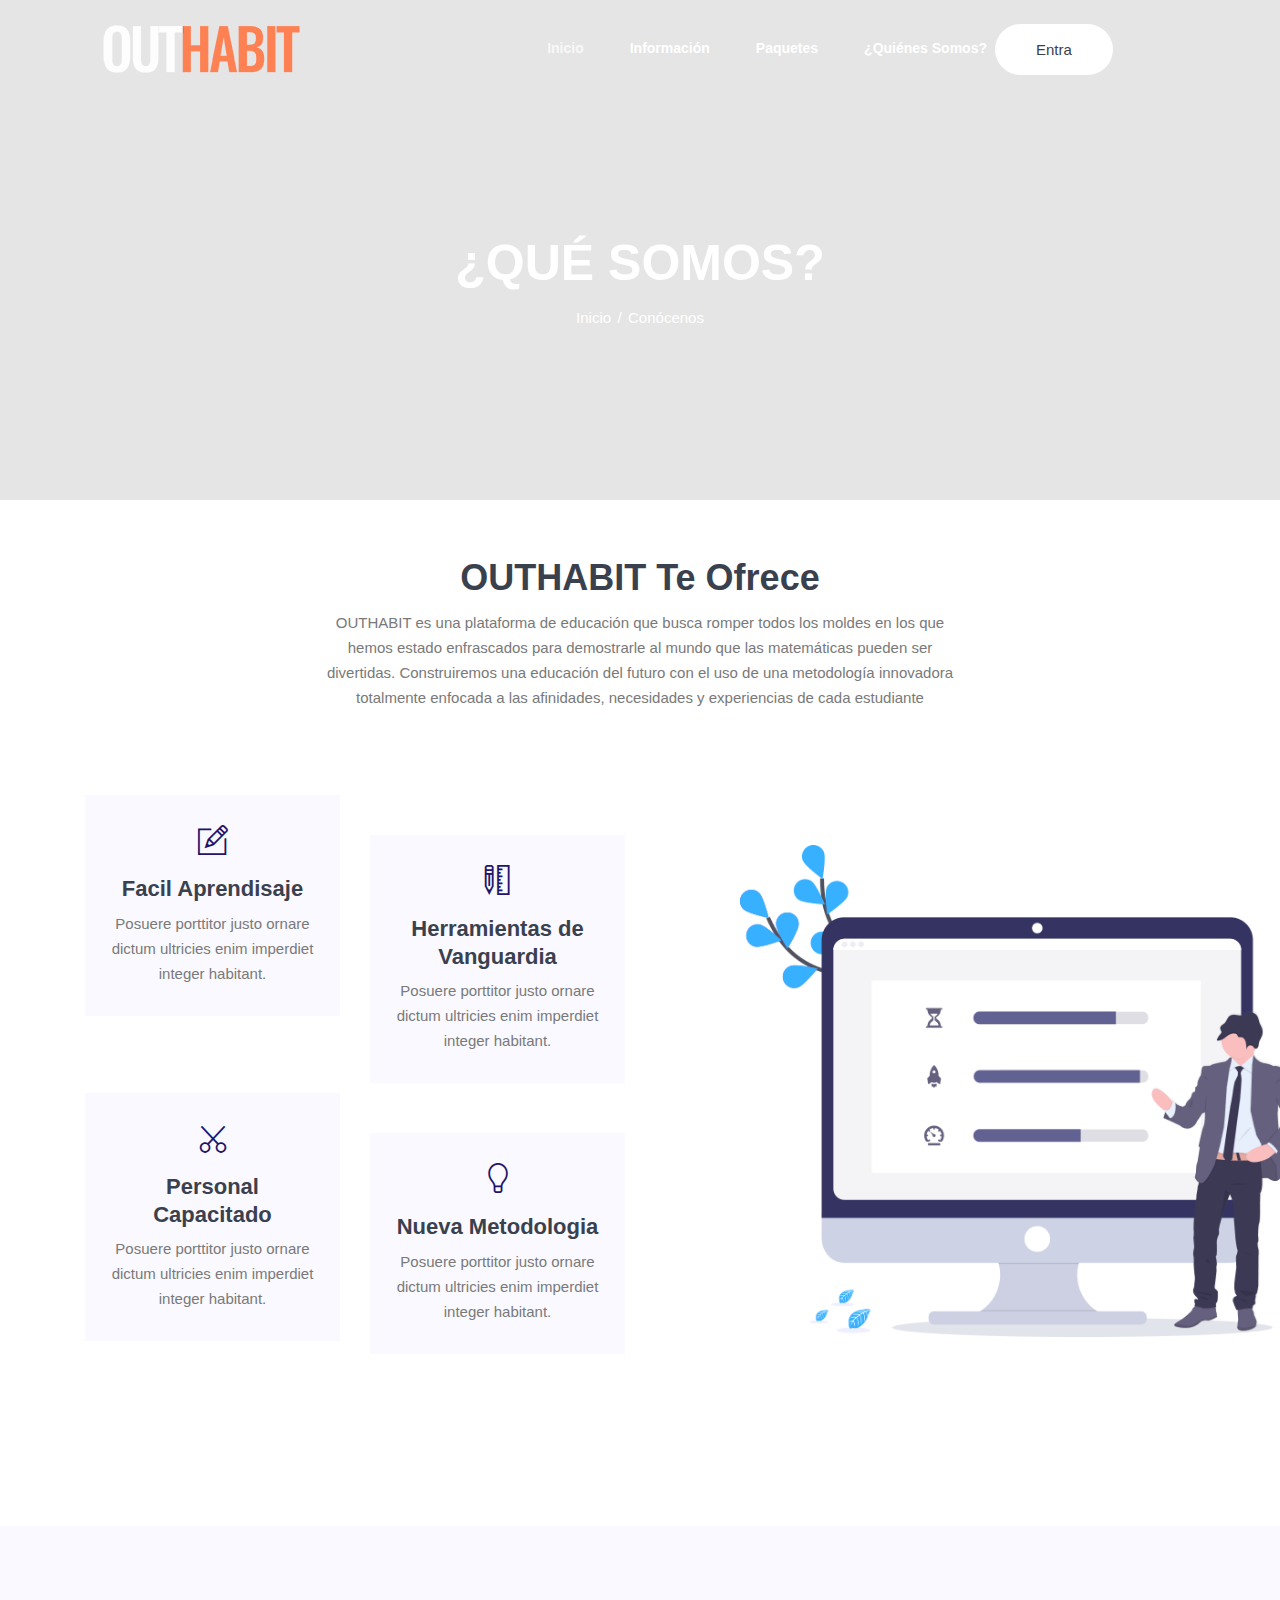
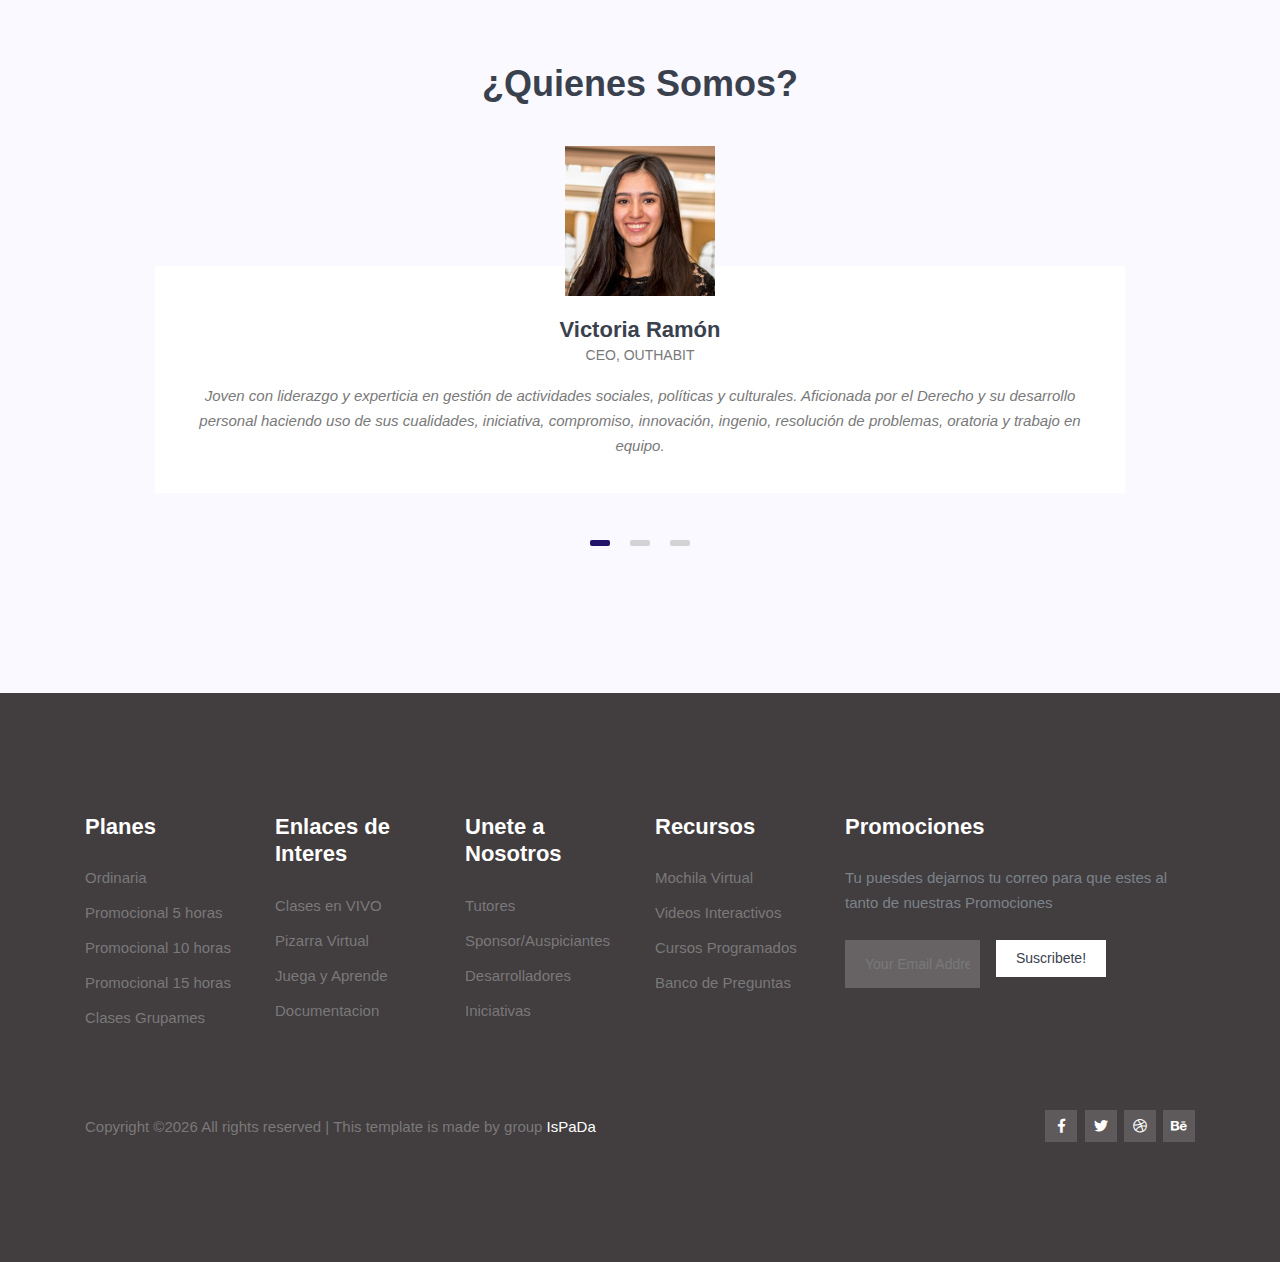
==== about.html @ 5edf37d5 "agregando f" ====
<!DOCTYPE html>
<html lang="en">
<head>
  <meta charset="UTF-8">
  <meta name="viewport" content="width=device-width, initial-scale=1.0">
  <meta http-equiv="X-UA-Compatible" content="ie=edge">
  <title>OUTHABIT - Información</title>
	<link rel="icon" href="img/app_OUTHABIT.png" type="image/png">

  <link rel="stylesheet" href="vendors/bootstrap/bootstrap.min.css">
  <link rel="stylesheet" href="vendors/fontawesome/css/all.min.css">
  <link rel="stylesheet" href="vendors/themify-icons/themify-icons.css">
  <link rel="stylesheet" href="vendors/linericon/style.css">
  <link rel="stylesheet" href="vendors/owl-carousel/owl.theme.default.min.css">
  <link rel="stylesheet" href="vendors/owl-carousel/owl.carousel.min.css">

  <link rel="stylesheet" href="css/style.css">  
</head>
<body>
  <!--================Header Menu Area =================-->
  <header class="header_area">
    <div class="main_menu">
      <nav class="navbar navbar-expand-lg navbar-light">
        <div class="container box_1620">
          <!-- Brand and toggle get grouped for better mobile display -->
          <a class="navbar-brand logo_h" href="index.html"><img src="img\outhabit nombre_OUTHABIT.png" alt=""></a>
          <button class="navbar-toggler" type="button" data-toggle="collapse" data-target="#navbarSupportedContent" aria-controls="navbarSupportedContent" aria-expanded="false" aria-label="Toggle navigation">
            <span class="icon-bar"></span>
            <span class="icon-bar"></span>
            <span class="icon-bar"></span>
          </button>
          <!-- Collect the nav links, forms, and other content for toggling -->
          <div class="collapse navbar-collapse offset" id="navbarSupportedContent">
            <ul class="nav navbar-nav menu_nav justify-content-end">
              <li class="nav-item active"><a class="nav-link" href="index.html">Inicio</a></li>
              <li class="nav-item"><a class="nav-link" href="feature.html">Información</a></li>
              <li class="nav-item"><a class="nav-link" href="pricing.html">Paquetes</a>
              <li class="nav-item"><a class="nav-link" href="contact.html">¿Quiénes Somos?</a></li>
            </ul>

            <ul class="navbar-right">
              <li class="nav-item">
                <button type="button" class="button button-header bg" data-toggle="modal" data-target="#subscribeModal">Entra</button>
              </li>
            </ul>
          </div>
        </div>
      </nav>
    </div>
  </header>
  <!--================Header Menu Area =================-->

  <!--================ Hero sm Banner start =================-->
  <section class="hero-banner hero-banner--sm mb-30px">
    <div class="container">
      <div class="hero-banner--sm__content">
        <h1>¿QUÉ SOMOS?</h1>
        <nav aria-label="breadcrumb" class="banner-breadcrumb">
          <ol class="breadcrumb">
            <li class="breadcrumb-item"><a href="#">Inicio</a></li>
            <li class="breadcrumb-item active" aria-current="page">Conócenos</li>
          </ol>
        </nav>
      </div>
    </div>
  </section>
  <!--================ Hero sm Banner end =================-->


  <!--================ Offer section start =================-->
  <section class="section-margin">
    <div class="container">
      <div class="section-intro pb-85px text-center">
        <h2 class="section-intro__title" style="margin-top: -80px">OUTHABIT Te Ofrece</h2>
        <p class="section-intro__subtitle">OUTHABIT es una plataforma de educación que busca romper todos los moldes en los que hemos estado enfrascados para demostrarle al mundo que las matemáticas pueden ser divertidas. Construiremos una educación del futuro con el uso de una metodología innovadora totalmente enfocada  a las afinidades, necesidades  y experiencias  de cada estudiante</p>
      </div>

      <div class="row">
        <div class="col-lg-6">

          <div class="row offer-single-wrapper">
            <div class="col-lg-6 offer-single">
              <div class="card offer-single__content text-center">
                <span class="offer-single__icon">
                  <i class="ti-pencil-alt"></i>
                </span>
                <h4>Facil Aprendisaje</h4>
                <p>Posuere porttitor justo ornare dictum ultricies enim imperdiet integer habitant.</p>
              </div>
            </div>

            <div class="col-lg-6 offer-single">
              <div class="card offer-single__content text-center">
                <span class="offer-single__icon">
                  <i class="ti-ruler-pencil"></i>
                </span>
                <h4>Herramientas de Vanguardia</h4>
                <p>Posuere porttitor justo ornare dictum ultricies enim imperdiet integer habitant.</p>
              </div>
            </div>
          </div>

          <div class="row offer-single-wrapper">
            <div class="col-lg-6 offer-single">
              <div class="card offer-single__content text-center">
                <span class="offer-single__icon">
                  <i class="ti-cut"></i>
                </span>
                <h4>Personal Capacitado</h4>
                <p>Posuere porttitor justo ornare dictum ultricies enim imperdiet integer habitant.</p>
              </div>
            </div>

            <div class="col-lg-6 offer-single">
              <div class="card offer-single__content text-center">
                <span class="offer-single__icon">
                  <i class="ti-light-bulb"></i>
                </span>
                <h4>Nueva Metodologia</h4>
                <p>Posuere porttitor justo ornare dictum ultricies enim imperdiet integer habitant.</p>
              </div>
            </div>
          </div>

        </div>
        <div class="col-lg-6">
          <div class="offer-single__img">
            <img class="img-fluid" src="img/home/offer.png" alt="">
          </div>
        </div>
      </div>
    </div>
  </section>
  <!--================ Offer section end =================-->




  <!--================ Testimonial section start =================-->
  <section class="section-padding bg-magnolia">
    <div class="section text-center">
        <h2 class="section-intro__title">¿Quienes Somos?</h2>
      </div>

      <div class="owl-carousel owl-theme testimonial">
        <!--MIEMBRO 1-->
        <div class="testimonial__item text-center">
          <div class="testimonial__img">
            <img src="img\testimonial\Miembro (3).jpg" alt="">
          </div>
          <div class="testimonial__content">
            <h3>Victoria Ramón</h3>
            <p>CEO, OUTHABIT</p>
            <p class="testimonial__i">Joven con liderazgo y experticia en gestión de actividades sociales, políticas y culturales. Aficionada por el Derecho y su desarrollo personal haciendo uso de sus cualidades, iniciativa, compromiso, innovación, ingenio, resolución de problemas, oratoria y trabajo en equipo.</p>
          </div>
        </div>
        <!--MIEMBRO 2-->
        <div class="testimonial__item text-center">
          <div class="testimonial__img">
            <img src="img\testimonial\Miembro (1).jpg" alt="">
          </div>
          <div class="testimonial__content">
            <h3>Gabriela Paz</h3>
            <p>COO, OUTHABIT</p>
            <p class="testimonial__i">Generadora de cambio desde el ámbito del derecho y el emprendimiento social, con una amplia formación y desarrollo de habilidades como: responsabilidad, creatividad, orden, perseverancia, compromiso, expresión oral, trabajo en equipo y dinamismo</p>
          </div>
        </div>
        <!--MIEMBRO 3-->
        <div class="testimonial__item text-center">
          <div class="testimonial__img">
            <img src="img\testimonial\Miembro (2).jpg" alt="">
          </div>
          <div class="testimonial__content">
            <h3>Dasna Cueva</h3>
            <p>CMO, OUTHABIT</p>
            <p class="testimonial__i">Agente de innovación social y cultural con una amplia visión hacia el empoderamiento de los jóvenes emprendedores a través de la ejecución de sus ideas. Se proyecta hacia el entorno del Derecho desarrollando aptitudes como: determinación, creatividad, imaginación, diseño, trabajo colaborativo, organización y planificación. </p>
          </div>
        </div>
      </div>
    </div>
  </section>
  <!--================ Testimonial section end =================-->


  <!--================ Start Clients Logo Area =================-->
  <!--
  <section class="clients_logo_area section-padding">
		<div class="container">
			<div class="clients_slider owl-carousel">
				<div class="item">
					<img src="img/clients-logo/c-logo-1.png" alt="">
				</div>
				<div class="item">
					<img src="img/clients-logo/c-logo-2.png" alt="">
				</div>
				<div class="item">
					<img src="img/clients-logo/c-logo-3.png" alt="">
				</div>
				<div class="item">
					<img src="img/clients-logo/c-logo-4.png" alt="">
				</div>
				<div class="item">
					<img src="img/clients-logo/c-logo-5.png" alt="">
				</div>
			</div>
		</div>
	</section>
  -->
	<!--================ End Clients Logo Area =================-->






  <!-- ================ start footer Area ================= -->
  <footer class="footer-area section-gap">
		<div class="container">
			<div class="row">
        <!--Columna 1-->
				<div class="col-xl-2 col-sm-6 mb-4 mb-xl-0 single-footer-widget">
					<h4>Planes</h4>
					<ul>
						<li><a href="#">Ordinaria</a></li>
						<li><a href="#">Promocional 5 horas</a></li>
						<li><a href="#">Promocional 10 horas</a></li>
						<li><a href="#">Promocional 15 horas</a></li>
            <li><a href="#">Clases Grupames</a></li>
					</ul>
				</div>
        <!--Columna 2-->
				<div class="col-xl-2 col-sm-6 mb-4 mb-xl-0 single-footer-widget">
					<h4>Enlaces de Interes</h4>
					<ul>
						<li><a href="#">Clases en VIVO</a></li>
						<li><a href="#">Pizarra Virtual</a></li>
						<li><a href="#">Juega y Aprende</a></li>
						<li><a href="#">Documentacion</a></li>
					</ul>
				</div>
        <!--Columna 3-->
				<div class="col-xl-2 col-sm-6 mb-4 mb-xl-0 single-footer-widget">
					<h4>Unete a Nosotros</h4>
					<ul>
						<li><a href="#">Tutores</a></li>
						<li><a href="#">Sponsor/Auspiciantes</a></li>
						<li><a href="#">Desarrolladores</a></li>
						<li><a href="#">Iniciativas</a></li>
					</ul>
				</div>
        <!--Columna 4-->
				<div class="col-xl-2 col-sm-6 mb-4 mb-xl-0 single-footer-widget">
					<h4>Recursos</h4>
					<ul>
						<li><a href="#">Mochila Virtual</a></li>
						<li><a href="#">Videos Interactivos</a></li>
						<li><a href="#">Cursos Programados</a></li>
						<li><a href="#">Banco de Preguntas</a></li>
					</ul>
				</div>
        <!--Columna 5-->
        <div class="col-xl-4 col-md-8 mb-4 mb-xl-0 single-footer-widget">
          <h4>Promociones</h4>
          <p>Tu puesdes dejarnos tu correo para que estes al tanto de nuestras Promociones</p>
          <div class="form-wrap" id="mc_embed_signup">
            <form target="_blank" action="https://spondonit.us12.list-manage.com/subscribe/post?u=1462626880ade1ac87bd9c93a&amp;id=92a4423d01"
             method="get" class="form-inline">
             <ul><style>li{float: left;}</style>
               <li><input class="form-control" name="EMAIL" placeholder="Your Email Address" onfocus="this.placeholder = ''" onblur="this.placeholder = 'Your Email Address '"
                required="" type="email"></li>
               <li><button class="click-btn btn btn-default">Suscribete!</button></li>
             </ul>
              <div style="position: absolute; left: -5000px;">
                <input name="b_36c4fd991d266f23781ded980_aefe40901a" tabindex="-1" value="" type="text">
              </div>

              <div class="info"></div>
            </form>
          </div>
        </div>
			</div>
      <!--row-->
			<div class="footer-bottom row align-items-center text-center text-lg-left">
				<p class="footer-text m-0 col-lg-8 col-md-12"><!-- Link back to Colorlib can't be removed. Template is licensed under CC BY 3.0. -->
Copyright &copy;<script>document.write(new Date().getFullYear());</script> All rights reserved | This template is made by group <a href="#" target="_blank">IsPaDa</a>
<!-- Link back to Colorlib can't be removed. Template is licensed under CC BY 3.0. --></p>
				<div class="col-lg-4 col-md-12 text-center text-lg-right footer-social">
					<a href="#"><i class="fab fa-facebook-f"></i></a>
					<a href="#"><i class="fab fa-twitter"></i></a>
					<a href="#"><i class="fab fa-dribbble"></i></a>
					<a href="#"><i class="fab fa-behance"></i></a>
				</div>
			</div>
		</div>
	</footer>
  <!-- ================ End footer Area ================= -->

  <script src="vendors/jquery/jquery-3.2.1.min.js"></script>
  <script src="vendors/bootstrap/bootstrap.bundle.min.js"></script>
  <script src="vendors/owl-carousel/owl.carousel.min.js"></script>
  <script src="js/jquery.ajaxchimp.min.js"></script>
  <script src="js/mail-script.js"></script>
  <script src="js/main.js"></script>
</body>
</html>
---- vendors/fontawesome/css/all.min.css ----
.fa,.fab,.fal,.far,.fas{-moz-osx-font-smoothing:grayscale;-webkit-font-smoothing:antialiased;display:inline-block;font-style:normal;font-variant:normal;text-rendering:auto;line-height:1}.fa-lg{font-size:1.33333em;line-height:.75em;vertical-align:-.0667em}.fa-xs{font-size:.75em}.fa-sm{font-size:.875em}.fa-1x{font-size:1em}.fa-2x{font-size:2em}.fa-3x{font-size:3em}.fa-4x{font-size:4em}.fa-5x{font-size:5em}.fa-6x{font-size:6em}.fa-7x{font-size:7em}.fa-8x{font-size:8em}.fa-9x{font-size:9em}.fa-10x{font-size:10em}.fa-fw{text-align:center;width:1.25em}.fa-ul{list-style-type:none;margin-left:2.5em;padding-left:0}.fa-ul>li{position:relative}.fa-li{left:-2em;position:absolute;text-align:center;width:2em;line-height:inherit}.fa-border{border:.08em solid #eee;border-radius:.1em;padding:.2em .25em .15em}.fa-pull-left{float:left}.fa-pull-right{float:right}.fa.fa-pull-left,.fab.fa-pull-left,.fal.fa-pull-left,.far.fa-pull-left,.fas.fa-pull-left{margin-right:.3em}.fa.fa-pull-right,.fab.fa-pull-right,.fal.fa-pull-right,.far.fa-pull-right,.fas.fa-pull-right{margin-left:.3em}.fa-spin{animation:fa-spin 2s infinite linear}.fa-pulse{animation:fa-spin 1s infinite steps(8)}@keyframes fa-spin{0%{transform:rotate(0deg)}to{transform:rotate(1turn)}}.fa-rotate-90{-ms-filter:"progid:DXImageTransform.Microsoft.BasicImage(rotation=1)";transform:rotate(90deg)}.fa-rotate-180{-ms-filter:"progid:DXImageTransform.Microsoft.BasicImage(rotation=2)";transform:rotate(180deg)}.fa-rotate-270{-ms-filter:"progid:DXImageTransform.Microsoft.BasicImage(rotation=3)";transform:rotate(270deg)}.fa-flip-horizontal{-ms-filter:"progid:DXImageTransform.Microsoft.BasicImage(rotation=0, mirror=1)";transform:scaleX(-1)}.fa-flip-vertical{transform:scaleY(-1)}.fa-flip-horizontal.fa-flip-vertical,.fa-flip-vertical{-ms-filter:"progid:DXImageTransform.Microsoft.BasicImage(rotation=2, mirror=1)"}.fa-flip-horizontal.fa-flip-vertical{transform:scale(-1)}:root .fa-flip-horizontal,:root .fa-flip-vertical,:root .fa-rotate-90,:root .fa-rotate-180,:root .fa-rotate-270{filter:none}.fa-stack{display:inline-block;height:2em;line-height:2em;position:relative;vertical-align:middle;width:2.5em}.fa-stack-1x,.fa-stack-2x{left:0;position:absolute;text-align:center;width:100%}.fa-stack-1x{line-height:inherit}.fa-stack-2x{font-size:2em}.fa-inverse{color:#fff}.fa-500px:before{content:"\f26e"}.fa-accessible-icon:before{content:"\f368"}.fa-accusoft:before{content:"\f369"}.fa-acquisitions-incorporated:before{content:"\f6af"}.fa-ad:before{content:"\f641"}.fa-address-book:before{content:"\f2b9"}.fa-address-card:before{content:"\f2bb"}.fa-adjust:before{content:"\f042"}.fa-adn:before{content:"\f170"}.fa-adobe:before{content:"\f778"}.fa-adversal:before{content:"\f36a"}.fa-affiliatetheme:before{content:"\f36b"}.fa-air-freshener:before{content:"\f5d0"}.fa-algolia:before{content:"\f36c"}.fa-align-center:before{content:"\f037"}.fa-align-justify:before{content:"\f039"}.fa-align-left:before{content:"\f036"}.fa-align-right:before{content:"\f038"}.fa-alipay:before{content:"\f642"}.fa-allergies:before{content:"\f461"}.fa-amazon:before{content:"\f270"}.fa-amazon-pay:before{content:"\f42c"}.fa-ambulance:before{content:"\f0f9"}.fa-american-sign-language-interpreting:before{content:"\f2a3"}.fa-amilia:before{content:"\f36d"}.fa-anchor:before{content:"\f13d"}.fa-android:before{content:"\f17b"}.fa-angellist:before{content:"\f209"}.fa-angle-double-down:before{content:"\f103"}.fa-angle-double-left:before{content:"\f100"}.fa-angle-double-right:before{content:"\f101"}.fa-angle-double-up:before{content:"\f102"}.fa-angle-down:before{content:"\f107"}.fa-angle-left:before{content:"\f104"}.fa-angle-right:before{content:"\f105"}.fa-angle-up:before{content:"\f106"}.fa-angry:before{content:"\f556"}.fa-angrycreative:before{content:"\f36e"}.fa-angular:before{content:"\f420"}.fa-ankh:before{content:"\f644"}.fa-app-store:before{content:"\f36f"}.fa-app-store-ios:before{content:"\f370"}.fa-apper:before{content:"\f371"}.fa-apple:before{content:"\f179"}.fa-apple-alt:before{content:"\f5d1"}.fa-apple-pay:before{content:"\f415"}.fa-archive:before{content:"\f187"}.fa-archway:before{content:"\f557"}.fa-arrow-alt-circle-down:before{content:"\f358"}.fa-arrow-alt-circle-left:before{content:"\f359"}.fa-arrow-alt-circle-right:before{content:"\f35a"}.fa-arrow-alt-circle-up:before{content:"\f35b"}.fa-arrow-circle-down:before{content:"\f0ab"}.fa-arrow-circle-left:before{content:"\f0a8"}.fa-arrow-circle-right:before{content:"\f0a9"}.fa-arrow-circle-up:before{content:"\f0aa"}.fa-arrow-down:before{content:"\f063"}.fa-arrow-left:before{content:"\f060"}.fa-arrow-right:before{content:"\f061"}.fa-arrow-up:before{content:"\f062"}.fa-arrows-alt:before{content:"\f0b2"}.fa-arrows-alt-h:before{content:"\f337"}.fa-arrows-alt-v:before{content:"\f338"}.fa-artstation:before{content:"\f77a"}.fa-assistive-listening-systems:before{content:"\f2a2"}.fa-asterisk:before{content:"\f069"}.fa-asymmetrik:before{content:"\f372"}.fa-at:before{content:"\f1fa"}.fa-atlas:before{content:"\f558"}.fa-atlassian:before{content:"\f77b"}.fa-atom:before{content:"\f5d2"}.fa-audible:before{content:"\f373"}.fa-audio-description:before{content:"\f29e"}.fa-autoprefixer:before{content:"\f41c"}.fa-avianex:before{content:"\f374"}.fa-aviato:before{content:"\f421"}.fa-award:before{content:"\f559"}.fa-aws:before{content:"\f375"}.fa-baby:before{content:"\f77c"}.fa-baby-carriage:before{content:"\f77d"}.fa-backspace:before{content:"\f55a"}.fa-backward:before{content:"\f04a"}.fa-balance-scale:before{content:"\f24e"}.fa-ban:before{content:"\f05e"}.fa-band-aid:before{content:"\f462"}.fa-bandcamp:before{content:"\f2d5"}.fa-barcode:before{content:"\f02a"}.fa-bars:before{content:"\f0c9"}.fa-baseball-ball:before{content:"\f433"}.fa-basketball-ball:before{content:"\f434"}.fa-bath:before{content:"\f2cd"}.fa-battery-empty:before{content:"\f244"}.fa-battery-full:before{content:"\f240"}.fa-battery-half:before{content:"\f242"}.fa-battery-quarter:before{content:"\f243"}.fa-battery-three-quarters:before{content:"\f241"}.fa-bed:before{content:"\f236"}.fa-beer:before{content:"\f0fc"}.fa-behance:before{content:"\f1b4"}.fa-behance-square:before{content:"\f1b5"}.fa-bell:before{content:"\f0f3"}.fa-bell-slash:before{content:"\f1f6"}.fa-bezier-curve:before{content:"\f55b"}.fa-bible:before{content:"\f647"}.fa-bicycle:before{content:"\f206"}.fa-bimobject:before{content:"\f378"}.fa-binoculars:before{content:"\f1e5"}.fa-biohazard:before{content:"\f780"}.fa-birthday-cake:before{content:"\f1fd"}.fa-bitbucket:before{content:"\f171"}.fa-bitcoin:before{content:"\f379"}.fa-bity:before{content:"\f37a"}.fa-black-tie:before{content:"\f27e"}.fa-blackberry:before{content:"\f37b"}.fa-blender:before{content:"\f517"}.fa-blender-phone:before{content:"\f6b6"}.fa-blind:before{content:"\f29d"}.fa-blog:before{content:"\f781"}.fa-blogger:before{content:"\f37c"}.fa-blogger-b:before{content:"\f37d"}.fa-bluetooth:before{content:"\f293"}.fa-bluetooth-b:before{content:"\f294"}.fa-bold:before{content:"\f032"}.fa-bolt:before{content:"\f0e7"}.fa-bomb:before{content:"\f1e2"}.fa-bone:before{content:"\f5d7"}.fa-bong:before{content:"\f55c"}.fa-book:before{content:"\f02d"}.fa-book-dead:before{content:"\f6b7"}.fa-book-open:before{content:"\f518"}.fa-book-reader:before{content:"\f5da"}.fa-bookmark:before{content:"\f02e"}.fa-bowling-ball:before{content:"\f436"}.fa-box:before{content:"\f466"}.fa-box-open:before{content:"\f49e"}.fa-boxes:before{content:"\f468"}.fa-braille:before{content:"\f2a1"}.fa-brain:before{content:"\f5dc"}.fa-briefcase:before{content:"\f0b1"}.fa-briefcase-medical:before{content:"\f469"}.fa-broadcast-tower:before{content:"\f519"}.fa-broom:before{content:"\f51a"}.fa-brush:before{content:"\f55d"}.fa-btc:before{content:"\f15a"}.fa-bug:before{content:"\f188"}.fa-building:before{content:"\f1ad"}.fa-bullhorn:before{content:"\f0a1"}.fa-bullseye:before{content:"\f140"}.fa-burn:before{content:"\f46a"}.fa-buromobelexperte:before{content:"\f37f"}.fa-bus:before{content:"\f207"}.fa-bus-alt:before{content:"\f55e"}.fa-business-time:before{content:"\f64a"}.fa-buysellads:before{content:"\f20d"}.fa-calculator:before{content:"\f1ec"}.fa-calendar:before{content:"\f133"}.fa-calendar-alt:before{content:"\f073"}.fa-calendar-check:before{content:"\f274"}.fa-calendar-day:before{content:"\f783"}.fa-calendar-minus:before{content:"\f272"}.fa-calendar-plus:before{content:"\f271"}.fa-calendar-times:before{content:"\f273"}.fa-calendar-week:before{content:"\f784"}.fa-camera:before{content:"\f030"}.fa-camera-retro:before{content:"\f083"}.fa-campground:before{content:"\f6bb"}.fa-canadian-maple-leaf:before{content:"\f785"}.fa-candy-cane:before{content:"\f786"}.fa-cannabis:before{content:"\f55f"}.fa-capsules:before{content:"\f46b"}.fa-car:before{content:"\f1b9"}.fa-car-alt:before{content:"\f5de"}.fa-car-battery:before{content:"\f5df"}.fa-car-crash:before{content:"\f5e1"}.fa-car-side:before{content:"\f5e4"}.fa-caret-down:before{content:"\f0d7"}.fa-caret-left:before{content:"\f0d9"}.fa-caret-right:before{content:"\f0da"}.fa-caret-square-down:before{content:"\f150"}.fa-caret-square-left:before{content:"\f191"}.fa-caret-square-right:before{content:"\f152"}.fa-caret-square-up:before{content:"\f151"}.fa-caret-up:before{content:"\f0d8"}.fa-carrot:before{content:"\f787"}.fa-cart-arrow-down:before{content:"\f218"}.fa-cart-plus:before{content:"\f217"}.fa-cash-register:before{content:"\f788"}.fa-cat:before{content:"\f6be"}.fa-cc-amazon-pay:before{content:"\f42d"}.fa-cc-amex:before{content:"\f1f3"}.fa-cc-apple-pay:before{content:"\f416"}.fa-cc-diners-club:before{content:"\f24c"}.fa-cc-discover:before{content:"\f1f2"}.fa-cc-jcb:before{content:"\f24b"}.fa-cc-mastercard:before{content:"\f1f1"}.fa-cc-paypal:before{content:"\f1f4"}.fa-cc-stripe:before{content:"\f1f5"}.fa-cc-visa:before{content:"\f1f0"}.fa-centercode:before{content:"\f380"}.fa-centos:before{content:"\f789"}.fa-certificate:before{content:"\f0a3"}.fa-chair:before{content:"\f6c0"}.fa-chalkboard:before{content:"\f51b"}.fa-chalkboard-teacher:before{content:"\f51c"}.fa-charging-station:before{content:"\f5e7"}.fa-chart-area:before{content:"\f1fe"}.fa-chart-bar:before{content:"\f080"}.fa-chart-line:before{content:"\f201"}.fa-chart-pie:before{content:"\f200"}.fa-check:before{content:"\f00c"}.fa-check-circle:before{content:"\f058"}.fa-check-double:before{content:"\f560"}.fa-check-square:before{content:"\f14a"}.fa-chess:before{content:"\f439"}.fa-chess-bishop:before{content:"\f43a"}.fa-chess-board:before{content:"\f43c"}.fa-chess-king:before{content:"\f43f"}.fa-chess-knight:before{content:"\f441"}.fa-chess-pawn:before{content:"\f443"}.fa-chess-queen:before{content:"\f445"}.fa-chess-rook:before{content:"\f447"}.fa-chevron-circle-down:before{content:"\f13a"}.fa-chevron-circle-left:before{content:"\f137"}.fa-chevron-circle-right:before{content:"\f138"}.fa-chevron-circle-up:before{content:"\f139"}.fa-chevron-down:before{content:"\f078"}.fa-chevron-left:before{content:"\f053"}.fa-chevron-right:before{content:"\f054"}.fa-chevron-up:before{content:"\f077"}.fa-child:before{content:"\f1ae"}.fa-chrome:before{content:"\f268"}.fa-church:before{content:"\f51d"}.fa-circle:before{content:"\f111"}.fa-circle-notch:before{content:"\f1ce"}.fa-city:before{content:"\f64f"}.fa-clipboard:before{content:"\f328"}.fa-clipboard-check:before{content:"\f46c"}.fa-clipboard-list:before{content:"\f46d"}.fa-clock:before{content:"\f017"}.fa-clone:before{content:"\f24d"}.fa-closed-captioning:before{content:"\f20a"}.fa-cloud:before{content:"\f0c2"}.fa-cloud-download-alt:before{content:"\f381"}.fa-cloud-meatball:before{content:"\f73b"}.fa-cloud-moon:before{content:"\f6c3"}.fa-cloud-moon-rain:before{content:"\f73c"}.fa-cloud-rain:before{content:"\f73d"}.fa-cloud-showers-heavy:before{content:"\f740"}.fa-cloud-sun:before{content:"\f6c4"}.fa-cloud-sun-rain:before{content:"\f743"}.fa-cloud-upload-alt:before{content:"\f382"}.fa-cloudscale:before{content:"\f383"}.fa-cloudsmith:before{content:"\f384"}.fa-cloudversify:before{content:"\f385"}.fa-cocktail:before{content:"\f561"}.fa-code:before{content:"\f121"}.fa-code-branch:before{content:"\f126"}.fa-codepen:before{content:"\f1cb"}.fa-codiepie:before{content:"\f284"}.fa-coffee:before{content:"\f0f4"}.fa-cog:before{content:"\f013"}.fa-cogs:before{content:"\f085"}.fa-coins:before{content:"\f51e"}.fa-columns:before{content:"\f0db"}.fa-comment:before{content:"\f075"}.fa-comment-alt:before{content:"\f27a"}.fa-comment-dollar:before{content:"\f651"}.fa-comment-dots:before{content:"\f4ad"}.fa-comment-slash:before{content:"\f4b3"}.fa-comments:before{content:"\f086"}.fa-comments-dollar:before{content:"\f653"}.fa-compact-disc:before{content:"\f51f"}.fa-compass:before{content:"\f14e"}.fa-compress:before{content:"\f066"}.fa-compress-arrows-alt:before{content:"\f78c"}.fa-concierge-bell:before{content:"\f562"}.fa-confluence:before{content:"\f78d"}.fa-connectdevelop:before{content:"\f20e"}.fa-contao:before{content:"\f26d"}.fa-cookie:before{content:"\f563"}.fa-cookie-bite:before{content:"\f564"}.fa-copy:before{content:"\f0c5"}.fa-copyright:before{content:"\f1f9"}.fa-couch:before{content:"\f4b8"}.fa-cpanel:before{content:"\f388"}.fa-creative-commons:before{content:"\f25e"}.fa-creative-commons-by:before{content:"\f4e7"}.fa-creative-commons-nc:before{content:"\f4e8"}.fa-creative-commons-nc-eu:before{content:"\f4e9"}.fa-creative-commons-nc-jp:before{content:"\f4ea"}.fa-creative-commons-nd:before{content:"\f4eb"}.fa-creative-commons-pd:before{content:"\f4ec"}.fa-creative-commons-pd-alt:before{content:"\f4ed"}.fa-creative-commons-remix:before{content:"\f4ee"}.fa-creative-commons-sa:before{content:"\f4ef"}.fa-creative-commons-sampling:before{content:"\f4f0"}.fa-creative-commons-sampling-plus:before{content:"\f4f1"}.fa-creative-commons-share:before{content:"\f4f2"}.fa-creative-commons-zero:before{content:"\f4f3"}.fa-credit-card:before{content:"\f09d"}.fa-critical-role:before{content:"\f6c9"}.fa-crop:before{content:"\f125"}.fa-crop-alt:before{content:"\f565"}.fa-cross:before{content:"\f654"}.fa-crosshairs:before{content:"\f05b"}.fa-crow:before{content:"\f520"}.fa-crown:before{content:"\f521"}.fa-css3:before{content:"\f13c"}.fa-css3-alt:before{content:"\f38b"}.fa-cube:before{content:"\f1b2"}.fa-cubes:before{content:"\f1b3"}.fa-cut:before{content:"\f0c4"}.fa-cuttlefish:before{content:"\f38c"}.fa-d-and-d:before{content:"\f38d"}.fa-d-and-d-beyond:before{content:"\f6ca"}.fa-dashcube:before{content:"\f210"}.fa-database:before{content:"\f1c0"}.fa-deaf:before{content:"\f2a4"}.fa-delicious:before{content:"\f1a5"}.fa-democrat:before{content:"\f747"}.fa-deploydog:before{content:"\f38e"}.fa-deskpro:before{content:"\f38f"}.fa-desktop:before{content:"\f108"}.fa-dev:before{content:"\f6cc"}.fa-deviantart:before{content:"\f1bd"}.fa-dharmachakra:before{content:"\f655"}.fa-dhl:before{content:"\f790"}.fa-diagnoses:before{content:"\f470"}.fa-diaspora:before{content:"\f791"}.fa-dice:before{content:"\f522"}.fa-dice-d20:before{content:"\f6cf"}.fa-dice-d6:before{content:"\f6d1"}.fa-dice-five:before{content:"\f523"}.fa-dice-four:before{content:"\f524"}.fa-dice-one:before{content:"\f525"}.fa-dice-six:before{content:"\f526"}.fa-dice-three:before{content:"\f527"}.fa-dice-two:before{content:"\f528"}.fa-digg:before{content:"\f1a6"}.fa-digital-ocean:before{content:"\f391"}.fa-digital-tachograph:before{content:"\f566"}.fa-directions:before{content:"\f5eb"}.fa-discord:before{content:"\f392"}.fa-discourse:before{content:"\f393"}.fa-divide:before{content:"\f529"}.fa-dizzy:before{content:"\f567"}.fa-dna:before{content:"\f471"}.fa-dochub:before{content:"\f394"}.fa-docker:before{content:"\f395"}.fa-dog:before{content:"\f6d3"}.fa-dollar-sign:before{content:"\f155"}.fa-dolly:before{content:"\f472"}.fa-dolly-flatbed:before{content:"\f474"}.fa-donate:before{content:"\f4b9"}.fa-door-closed:before{content:"\f52a"}.fa-door-open:before{content:"\f52b"}.fa-dot-circle:before{content:"\f192"}.fa-dove:before{content:"\f4ba"}.fa-download:before{content:"\f019"}.fa-draft2digital:before{content:"\f396"}.fa-drafting-compass:before{content:"\f568"}.fa-dragon:before{content:"\f6d5"}.fa-draw-polygon:before{content:"\f5ee"}.fa-dribbble:before{content:"\f17d"}.fa-dribbble-square:before{content:"\f397"}.fa-dropbox:before{content:"\f16b"}.fa-drum:before{content:"\f569"}.fa-drum-steelpan:before{content:"\f56a"}.fa-drumstick-bite:before{content:"\f6d7"}.fa-drupal:before{content:"\f1a9"}.fa-dumbbell:before{content:"\f44b"}.fa-dumpster:before{content:"\f793"}.fa-dumpster-fire:before{content:"\f794"}.fa-dungeon:before{content:"\f6d9"}.fa-dyalog:before{content:"\f399"}.fa-earlybirds:before{content:"\f39a"}.fa-ebay:before{content:"\f4f4"}.fa-edge:before{content:"\f282"}.fa-edit:before{content:"\f044"}.fa-eject:before{content:"\f052"}.fa-elementor:before{content:"\f430"}.fa-ellipsis-h:before{content:"\f141"}.fa-ellipsis-v:before{content:"\f142"}.fa-ello:before{content:"\f5f1"}.fa-ember:before{content:"\f423"}.fa-empire:before{content:"\f1d1"}.fa-envelope:before{content:"\f0e0"}.fa-envelope-open:before{content:"\f2b6"}.fa-envelope-open-text:before{content:"\f658"}.fa-envelope-square:before{content:"\f199"}.fa-envira:before{content:"\f299"}.fa-equals:before{content:"\f52c"}.fa-eraser:before{content:"\f12d"}.fa-erlang:before{content:"\f39d"}.fa-ethereum:before{content:"\f42e"}.fa-ethernet:before{content:"\f796"}.fa-etsy:before{content:"\f2d7"}.fa-euro-sign:before{content:"\f153"}.fa-exchange-alt:before{content:"\f362"}.fa-exclamation:before{content:"\f12a"}.fa-exclamation-circle:before{content:"\f06a"}.fa-exclamation-triangle:before{content:"\f071"}.fa-expand:before{content:"\f065"}.fa-expand-arrows-alt:before{content:"\f31e"}.fa-expeditedssl:before{content:"\f23e"}.fa-external-link-alt:before{content:"\f35d"}.fa-external-link-square-alt:before{content:"\f360"}.fa-eye:before{content:"\f06e"}.fa-eye-dropper:before{content:"\f1fb"}.fa-eye-slash:before{content:"\f070"}.fa-facebook:before{content:"\f09a"}.fa-facebook-f:before{content:"\f39e"}.fa-facebook-messenger:before{content:"\f39f"}.fa-facebook-square:before{content:"\f082"}.fa-fantasy-flight-games:before{content:"\f6dc"}.fa-fast-backward:before{content:"\f049"}.fa-fast-forward:before{content:"\f050"}.fa-fax:before{content:"\f1ac"}.fa-feather:before{content:"\f52d"}.fa-feather-alt:before{content:"\f56b"}.fa-fedex:before{content:"\f797"}.fa-fedora:before{content:"\f798"}.fa-female:before{content:"\f182"}.fa-fighter-jet:before{content:"\f0fb"}.fa-figma:before{content:"\f799"}.fa-file:before{content:"\f15b"}.fa-file-alt:before{content:"\f15c"}.fa-file-archive:before{content:"\f1c6"}.fa-file-audio:before{content:"\f1c7"}.fa-file-code:before{content:"\f1c9"}.fa-file-contract:before{content:"\f56c"}.fa-file-csv:before{content:"\f6dd"}.fa-file-download:before{content:"\f56d"}.fa-file-excel:before{content:"\f1c3"}.fa-file-export:before{content:"\f56e"}.fa-file-image:before{content:"\f1c5"}.fa-file-import:before{content:"\f56f"}.fa-file-invoice:before{content:"\f570"}.fa-file-invoice-dollar:before{content:"\f571"}.fa-file-medical:before{content:"\f477"}.fa-file-medical-alt:before{content:"\f478"}.fa-file-pdf:before{content:"\f1c1"}.fa-file-powerpoint:before{content:"\f1c4"}.fa-file-prescription:before{content:"\f572"}.fa-file-signature:before{content:"\f573"}.fa-file-upload:before{content:"\f574"}.fa-file-video:before{content:"\f1c8"}.fa-file-word:before{content:"\f1c2"}.fa-fill:before{content:"\f575"}.fa-fill-drip:before{content:"\f576"}.fa-film:before{content:"\f008"}.fa-filter:before{content:"\f0b0"}.fa-fingerprint:before{content:"\f577"}.fa-fire:before{content:"\f06d"}.fa-fire-alt:before{content:"\f7e4"}.fa-fire-extinguisher:before{content:"\f134"}.fa-firefox:before{content:"\f269"}.fa-first-aid:before{content:"\f479"}.fa-first-order:before{content:"\f2b0"}.fa-first-order-alt:before{content:"\f50a"}.fa-firstdraft:before{content:"\f3a1"}.fa-fish:before{content:"\f578"}.fa-fist-raised:before{content:"\f6de"}.fa-flag:before{content:"\f024"}.fa-flag-checkered:before{content:"\f11e"}.fa-flag-usa:before{content:"\f74d"}.fa-flask:before{content:"\f0c3"}.fa-flickr:before{content:"\f16e"}.fa-flipboard:before{content:"\f44d"}.fa-flushed:before{content:"\f579"}.fa-fly:before{content:"\f417"}.fa-folder:before{content:"\f07b"}.fa-folder-minus:before{content:"\f65d"}.fa-folder-open:before{content:"\f07c"}.fa-folder-plus:before{content:"\f65e"}.fa-font:before{content:"\f031"}.fa-font-awesome:before{content:"\f2b4"}.fa-font-awesome-alt:before{content:"\f35c"}.fa-font-awesome-flag:before{content:"\f425"}.fa-font-awesome-logo-full:before{content:"\f4e6"}.fa-fonticons:before{content:"\f280"}.fa-fonticons-fi:before{content:"\f3a2"}.fa-football-ball:before{content:"\f44e"}.fa-fort-awesome:before{content:"\f286"}.fa-fort-awesome-alt:before{content:"\f3a3"}.fa-forumbee:before{content:"\f211"}.fa-forward:before{content:"\f04e"}.fa-foursquare:before{content:"\f180"}.fa-free-code-camp:before{content:"\f2c5"}.fa-freebsd:before{content:"\f3a4"}.fa-frog:before{content:"\f52e"}.fa-frown:before{content:"\f119"}.fa-frown-open:before{content:"\f57a"}.fa-fulcrum:before{content:"\f50b"}.fa-funnel-dollar:before{content:"\f662"}.fa-futbol:before{content:"\f1e3"}.fa-galactic-republic:before{content:"\f50c"}.fa-galactic-senate:before{content:"\f50d"}.fa-gamepad:before{content:"\f11b"}.fa-gas-pump:before{content:"\f52f"}.fa-gavel:before{content:"\f0e3"}.fa-gem:before{content:"\f3a5"}.fa-genderless:before{content:"\f22d"}.fa-get-pocket:before{content:"\f265"}.fa-gg:before{content:"\f260"}.fa-gg-circle:before{content:"\f261"}.fa-ghost:before{content:"\f6e2"}.fa-gift:before{content:"\f06b"}.fa-gifts:before{content:"\f79c"}.fa-git:before{content:"\f1d3"}.fa-git-square:before{content:"\f1d2"}.fa-github:before{content:"\f09b"}.fa-github-alt:before{content:"\f113"}.fa-github-square:before{content:"\f092"}.fa-gitkraken:before{content:"\f3a6"}.fa-gitlab:before{content:"\f296"}.fa-gitter:before{content:"\f426"}.fa-glass-cheers:before{content:"\f79f"}.fa-glass-martini:before{content:"\f000"}.fa-glass-martini-alt:before{content:"\f57b"}.fa-glass-whiskey:before{content:"\f7a0"}.fa-glasses:before{content:"\f530"}.fa-glide:before{content:"\f2a5"}.fa-glide-g:before{content:"\f2a6"}.fa-globe:before{content:"\f0ac"}.fa-globe-africa:before{content:"\f57c"}.fa-globe-americas:before{content:"\f57d"}.fa-globe-asia:before{content:"\f57e"}.fa-globe-europe:before{content:"\f7a2"}.fa-gofore:before{content:"\f3a7"}.fa-golf-ball:before{content:"\f450"}.fa-goodreads:before{content:"\f3a8"}.fa-goodreads-g:before{content:"\f3a9"}.fa-google:before{content:"\f1a0"}.fa-google-drive:before{content:"\f3aa"}.fa-google-play:before{content:"\f3ab"}.fa-google-plus:before{content:"\f2b3"}.fa-google-plus-g:before{content:"\f0d5"}.fa-google-plus-square:before{content:"\f0d4"}.fa-google-wallet:before{content:"\f1ee"}.fa-gopuram:before{content:"\f664"}.fa-graduation-cap:before{content:"\f19d"}.fa-gratipay:before{content:"\f184"}.fa-grav:before{content:"\f2d6"}.fa-greater-than:before{content:"\f531"}.fa-greater-than-equal:before{content:"\f532"}.fa-grimace:before{content:"\f57f"}.fa-grin:before{content:"\f580"}.fa-grin-alt:before{content:"\f581"}.fa-grin-beam:before{content:"\f582"}.fa-grin-beam-sweat:before{content:"\f583"}.fa-grin-hearts:before{content:"\f584"}.fa-grin-squint:before{content:"\f585"}.fa-grin-squint-tears:before{content:"\f586"}.fa-grin-stars:before{content:"\f587"}.fa-grin-tears:before{content:"\f588"}.fa-grin-tongue:before{content:"\f589"}.fa-grin-tongue-squint:before{content:"\f58a"}.fa-grin-tongue-wink:before{content:"\f58b"}.fa-grin-wink:before{content:"\f58c"}.fa-grip-horizontal:before{content:"\f58d"}.fa-grip-lines:before{content:"\f7a4"}.fa-grip-lines-vertical:before{content:"\f7a5"}.fa-grip-vertical:before{content:"\f58e"}.fa-gripfire:before{content:"\f3ac"}.fa-grunt:before{content:"\f3ad"}.fa-guitar:before{content:"\f7a6"}.fa-gulp:before{content:"\f3ae"}.fa-h-square:before{content:"\f0fd"}.fa-hacker-news:before{content:"\f1d4"}.fa-hacker-news-square:before{content:"\f3af"}.fa-hackerrank:before{content:"\f5f7"}.fa-hammer:before{content:"\f6e3"}.fa-hamsa:before{content:"\f665"}.fa-hand-holding:before{content:"\f4bd"}.fa-hand-holding-heart:before{content:"\f4be"}.fa-hand-holding-usd:before{content:"\f4c0"}.fa-hand-lizard:before{content:"\f258"}.fa-hand-paper:before{content:"\f256"}.fa-hand-peace:before{content:"\f25b"}.fa-hand-point-down:before{content:"\f0a7"}.fa-hand-point-left:before{content:"\f0a5"}.fa-hand-point-right:before{content:"\f0a4"}.fa-hand-point-up:before{content:"\f0a6"}.fa-hand-pointer:before{content:"\f25a"}.fa-hand-rock:before{content:"\f255"}.fa-hand-scissors:before{content:"\f257"}.fa-hand-spock:before{content:"\f259"}.fa-hands:before{content:"\f4c2"}.fa-hands-helping:before{content:"\f4c4"}.fa-handshake:before{content:"\f2b5"}.fa-hanukiah:before{content:"\f6e6"}.fa-hashtag:before{content:"\f292"}.fa-hat-wizard:before{content:"\f6e8"}.fa-haykal:before{content:"\f666"}.fa-hdd:before{content:"\f0a0"}.fa-heading:before{content:"\f1dc"}.fa-headphones:before{content:"\f025"}.fa-headphones-alt:before{content:"\f58f"}.fa-headset:before{content:"\f590"}.fa-heart:before{content:"\f004"}.fa-heart-broken:before{content:"\f7a9"}.fa-heartbeat:before{content:"\f21e"}.fa-helicopter:before{content:"\f533"}.fa-highlighter:before{content:"\f591"}.fa-hiking:before{content:"\f6ec"}.fa-hippo:before{content:"\f6ed"}.fa-hips:before{content:"\f452"}.fa-hire-a-helper:before{content:"\f3b0"}.fa-history:before{content:"\f1da"}.fa-hockey-puck:before{content:"\f453"}.fa-holly-berry:before{content:"\f7aa"}.fa-home:before{content:"\f015"}.fa-hooli:before{content:"\f427"}.fa-hornbill:before{content:"\f592"}.fa-horse:before{content:"\f6f0"}.fa-horse-head:before{content:"\f7ab"}.fa-hospital:before{content:"\f0f8"}.fa-hospital-alt:before{content:"\f47d"}.fa-hospital-symbol:before{content:"\f47e"}.fa-hot-tub:before{content:"\f593"}.fa-hotel:before{content:"\f594"}.fa-hotjar:before{content:"\f3b1"}.fa-hourglass:before{content:"\f254"}.fa-hourglass-end:before{content:"\f253"}.fa-hourglass-half:before{content:"\f252"}.fa-hourglass-start:before{content:"\f251"}.fa-house-damage:before{content:"\f6f1"}.fa-houzz:before{content:"\f27c"}.fa-hryvnia:before{content:"\f6f2"}.fa-html5:before{content:"\f13b"}.fa-hubspot:before{content:"\f3b2"}.fa-i-cursor:before{content:"\f246"}.fa-icicles:before{content:"\f7ad"}.fa-id-badge:before{content:"\f2c1"}.fa-id-card:before{content:"\f2c2"}.fa-id-card-alt:before{content:"\f47f"}.fa-igloo:before{content:"\f7ae"}.fa-image:before{content:"\f03e"}.fa-images:before{content:"\f302"}.fa-imdb:before{content:"\f2d8"}.fa-inbox:before{content:"\f01c"}.fa-indent:before{content:"\f03c"}.fa-industry:before{content:"\f275"}.fa-infinity:before{content:"\f534"}.fa-info:before{content:"\f129"}.fa-info-circle:before{content:"\f05a"}.fa-instagram:before{content:"\f16d"}.fa-intercom:before{content:"\f7af"}.fa-internet-explorer:before{content:"\f26b"}.fa-invision:before{content:"\f7b0"}.fa-ioxhost:before{content:"\f208"}.fa-italic:before{content:"\f033"}.fa-itunes:before{content:"\f3b4"}.fa-itunes-note:before{content:"\f3b5"}.fa-java:before{content:"\f4e4"}.fa-jedi:before{content:"\f669"}.fa-jedi-order:before{content:"\f50e"}.fa-jenkins:before{content:"\f3b6"}.fa-jira:before{content:"\f7b1"}.fa-joget:before{content:"\f3b7"}.fa-joint:before{content:"\f595"}.fa-joomla:before{content:"\f1aa"}.fa-journal-whills:before{content:"\f66a"}.fa-js:before{content:"\f3b8"}.fa-js-square:before{content:"\f3b9"}.fa-jsfiddle:before{content:"\f1cc"}.fa-kaaba:before{content:"\f66b"}.fa-kaggle:before{content:"\f5fa"}.fa-key:before{content:"\f084"}.fa-keybase:before{content:"\f4f5"}.fa-keyboard:before{content:"\f11c"}.fa-keycdn:before{content:"\f3ba"}.fa-khanda:before{content:"\f66d"}.fa-kickstarter:before{content:"\f3bb"}.fa-kickstarter-k:before{content:"\f3bc"}.fa-kiss:before{content:"\f596"}.fa-kiss-beam:before{content:"\f597"}.fa-kiss-wink-heart:before{content:"\f598"}.fa-kiwi-bird:before{content:"\f535"}.fa-korvue:before{content:"\f42f"}.fa-landmark:before{content:"\f66f"}.fa-language:before{content:"\f1ab"}.fa-laptop:before{content:"\f109"}.fa-laptop-code:before{content:"\f5fc"}.fa-laravel:before{content:"\f3bd"}.fa-lastfm:before{content:"\f202"}.fa-lastfm-square:before{content:"\f203"}.fa-laugh:before{content:"\f599"}.fa-laugh-beam:before{content:"\f59a"}.fa-laugh-squint:before{content:"\f59b"}.fa-laugh-wink:before{content:"\f59c"}.fa-layer-group:before{content:"\f5fd"}.fa-leaf:before{content:"\f06c"}.fa-leanpub:before{content:"\f212"}.fa-lemon:before{content:"\f094"}.fa-less:before{content:"\f41d"}.fa-less-than:before{content:"\f536"}.fa-less-than-equal:before{content:"\f537"}.fa-level-down-alt:before{content:"\f3be"}.fa-level-up-alt:before{content:"\f3bf"}.fa-life-ring:before{content:"\f1cd"}.fa-lightbulb:before{content:"\f0eb"}.fa-line:before{content:"\f3c0"}.fa-link:before{content:"\f0c1"}.fa-linkedin:before{content:"\f08c"}.fa-linkedin-in:before{content:"\f0e1"}.fa-linode:before{content:"\f2b8"}.fa-linux:before{content:"\f17c"}.fa-lira-sign:before{content:"\f195"}.fa-list:before{content:"\f03a"}.fa-list-alt:before{content:"\f022"}.fa-list-ol:before{content:"\f0cb"}.fa-list-ul:before{content:"\f0ca"}.fa-location-arrow:before{content:"\f124"}.fa-lock:before{content:"\f023"}.fa-lock-open:before{content:"\f3c1"}.fa-long-arrow-alt-down:before{content:"\f309"}.fa-long-arrow-alt-left:before{content:"\f30a"}.fa-long-arrow-alt-right:before{content:"\f30b"}.fa-long-arrow-alt-up:before{content:"\f30c"}.fa-low-vision:before{content:"\f2a8"}.fa-luggage-cart:before{content:"\f59d"}.fa-lyft:before{content:"\f3c3"}.fa-magento:before{content:"\f3c4"}.fa-magic:before{content:"\f0d0"}.fa-magnet:before{content:"\f076"}.fa-mail-bulk:before{content:"\f674"}.fa-mailchimp:before{content:"\f59e"}.fa-male:before{content:"\f183"}.fa-mandalorian:before{content:"\f50f"}.fa-map:before{content:"\f279"}.fa-map-marked:before{content:"\f59f"}.fa-map-marked-alt:before{content:"\f5a0"}.fa-map-marker:before{content:"\f041"}.fa-map-marker-alt:before{content:"\f3c5"}.fa-map-pin:before{content:"\f276"}.fa-map-signs:before{content:"\f277"}.fa-markdown:before{content:"\f60f"}.fa-marker:before{content:"\f5a1"}.fa-mars:before{content:"\f222"}.fa-mars-double:before{content:"\f227"}.fa-mars-stroke:before{content:"\f229"}.fa-mars-stroke-h:before{content:"\f22b"}.fa-mars-stroke-v:before{content:"\f22a"}.fa-mask:before{content:"\f6fa"}.fa-mastodon:before{content:"\f4f6"}.fa-maxcdn:before{content:"\f136"}.fa-medal:before{content:"\f5a2"}.fa-medapps:before{content:"\f3c6"}.fa-medium:before{content:"\f23a"}.fa-medium-m:before{content:"\f3c7"}.fa-medkit:before{content:"\f0fa"}.fa-medrt:before{content:"\f3c8"}.fa-meetup:before{content:"\f2e0"}.fa-megaport:before{content:"\f5a3"}.fa-meh:before{content:"\f11a"}.fa-meh-blank:before{content:"\f5a4"}.fa-meh-rolling-eyes:before{content:"\f5a5"}.fa-memory:before{content:"\f538"}.fa-mendeley:before{content:"\f7b3"}.fa-menorah:before{content:"\f676"}.fa-mercury:before{content:"\f223"}.fa-meteor:before{content:"\f753"}.fa-microchip:before{content:"\f2db"}.fa-microphone:before{content:"\f130"}.fa-microphone-alt:before{content:"\f3c9"}.fa-microphone-alt-slash:before{content:"\f539"}.fa-microphone-slash:before{content:"\f131"}.fa-microscope:before{content:"\f610"}.fa-microsoft:before{content:"\f3ca"}.fa-minus:before{content:"\f068"}.fa-minus-circle:before{content:"\f056"}.fa-minus-square:before{content:"\f146"}.fa-mitten:before{content:"\f7b5"}.fa-mix:before{content:"\f3cb"}.fa-mixcloud:before{content:"\f289"}.fa-mizuni:before{content:"\f3cc"}.fa-mobile:before{content:"\f10b"}.fa-mobile-alt:before{content:"\f3cd"}.fa-modx:before{content:"\f285"}.fa-monero:before{content:"\f3d0"}.fa-money-bill:before{content:"\f0d6"}.fa-money-bill-alt:before{content:"\f3d1"}.fa-money-bill-wave:before{content:"\f53a"}.fa-money-bill-wave-alt:before{content:"\f53b"}.fa-money-check:before{content:"\f53c"}.fa-money-check-alt:before{content:"\f53d"}.fa-monument:before{content:"\f5a6"}.fa-moon:before{content:"\f186"}.fa-mortar-pestle:before{content:"\f5a7"}.fa-mosque:before{content:"\f678"}.fa-motorcycle:before{content:"\f21c"}.fa-mountain:before{content:"\f6fc"}.fa-mouse-pointer:before{content:"\f245"}.fa-mug-hot:before{content:"\f7b6"}.fa-music:before{content:"\f001"}.fa-napster:before{content:"\f3d2"}.fa-neos:before{content:"\f612"}.fa-network-wired:before{content:"\f6ff"}.fa-neuter:before{content:"\f22c"}.fa-newspaper:before{content:"\f1ea"}.fa-nimblr:before{content:"\f5a8"}.fa-nintendo-switch:before{content:"\f418"}.fa-node:before{content:"\f419"}.fa-node-js:before{content:"\f3d3"}.fa-not-equal:before{content:"\f53e"}.fa-notes-medical:before{content:"\f481"}.fa-npm:before{content:"\f3d4"}.fa-ns8:before{content:"\f3d5"}.fa-nutritionix:before{content:"\f3d6"}.fa-object-group:before{content:"\f247"}.fa-object-ungroup:before{content:"\f248"}.fa-odnoklassniki:before{content:"\f263"}.fa-odnoklassniki-square:before{content:"\f264"}.fa-oil-can:before{content:"\f613"}.fa-old-republic:before{content:"\f510"}.fa-om:before{content:"\f679"}.fa-opencart:before{content:"\f23d"}.fa-openid:before{content:"\f19b"}.fa-opera:before{content:"\f26a"}.fa-optin-monster:before{content:"\f23c"}.fa-osi:before{content:"\f41a"}.fa-otter:before{content:"\f700"}.fa-outdent:before{content:"\f03b"}.fa-page4:before{content:"\f3d7"}.fa-pagelines:before{content:"\f18c"}.fa-paint-brush:before{content:"\f1fc"}.fa-paint-roller:before{content:"\f5aa"}.fa-palette:before{content:"\f53f"}.fa-palfed:before{content:"\f3d8"}.fa-pallet:before{content:"\f482"}.fa-paper-plane:before{content:"\f1d8"}.fa-paperclip:before{content:"\f0c6"}.fa-parachute-box:before{content:"\f4cd"}.fa-paragraph:before{content:"\f1dd"}.fa-parking:before{content:"\f540"}.fa-passport:before{content:"\f5ab"}.fa-pastafarianism:before{content:"\f67b"}.fa-paste:before{content:"\f0ea"}.fa-patreon:before{content:"\f3d9"}.fa-pause:before{content:"\f04c"}.fa-pause-circle:before{content:"\f28b"}.fa-paw:before{content:"\f1b0"}.fa-paypal:before{content:"\f1ed"}.fa-peace:before{content:"\f67c"}.fa-pen:before{content:"\f304"}.fa-pen-alt:before{content:"\f305"}.fa-pen-fancy:before{content:"\f5ac"}.fa-pen-nib:before{content:"\f5ad"}.fa-pen-square:before{content:"\f14b"}.fa-pencil-alt:before{content:"\f303"}.fa-pencil-ruler:before{content:"\f5ae"}.fa-penny-arcade:before{content:"\f704"}.fa-people-carry:before{content:"\f4ce"}.fa-percent:before{content:"\f295"}.fa-percentage:before{content:"\f541"}.fa-periscope:before{content:"\f3da"}.fa-person-booth:before{content:"\f756"}.fa-phabricator:before{content:"\f3db"}.fa-phoenix-framework:before{content:"\f3dc"}.fa-phoenix-squadron:before{content:"\f511"}.fa-phone:before{content:"\f095"}.fa-phone-slash:before{content:"\f3dd"}.fa-phone-square:before{content:"\f098"}.fa-phone-volume:before{content:"\f2a0"}.fa-php:before{content:"\f457"}.fa-pied-piper:before{content:"\f2ae"}.fa-pied-piper-alt:before{content:"\f1a8"}.fa-pied-piper-hat:before{content:"\f4e5"}.fa-pied-piper-pp:before{content:"\f1a7"}.fa-piggy-bank:before{content:"\f4d3"}.fa-pills:before{content:"\f484"}.fa-pinterest:before{content:"\f0d2"}.fa-pinterest-p:before{content:"\f231"}.fa-pinterest-square:before{content:"\f0d3"}.fa-place-of-worship:before{content:"\f67f"}.fa-plane:before{content:"\f072"}.fa-plane-arrival:before{content:"\f5af"}.fa-plane-departure:before{content:"\f5b0"}.fa-play:before{content:"\f04b"}.fa-play-circle:before{content:"\f144"}.fa-playstation:before{content:"\f3df"}.fa-plug:before{content:"\f1e6"}.fa-plus:before{content:"\f067"}.fa-plus-circle:before{content:"\f055"}.fa-plus-square:before{content:"\f0fe"}.fa-podcast:before{content:"\f2ce"}.fa-poll:before{content:"\f681"}.fa-poll-h:before{content:"\f682"}.fa-poo:before{content:"\f2fe"}.fa-poo-storm:before{content:"\f75a"}.fa-poop:before{content:"\f619"}.fa-portrait:before{content:"\f3e0"}.fa-pound-sign:before{content:"\f154"}.fa-power-off:before{content:"\f011"}.fa-pray:before{content:"\f683"}.fa-praying-hands:before{content:"\f684"}.fa-prescription:before{content:"\f5b1"}.fa-prescription-bottle:before{content:"\f485"}.fa-prescription-bottle-alt:before{content:"\f486"}.fa-print:before{content:"\f02f"}.fa-procedures:before{content:"\f487"}.fa-product-hunt:before{content:"\f288"}.fa-project-diagram:before{content:"\f542"}.fa-pushed:before{content:"\f3e1"}.fa-puzzle-piece:before{content:"\f12e"}.fa-python:before{content:"\f3e2"}.fa-qq:before{content:"\f1d6"}.fa-qrcode:before{content:"\f029"}.fa-question:before{content:"\f128"}.fa-question-circle:before{content:"\f059"}.fa-quidditch:before{content:"\f458"}.fa-quinscape:before{content:"\f459"}.fa-quora:before{content:"\f2c4"}.fa-quote-left:before{content:"\f10d"}.fa-quote-right:before{content:"\f10e"}.fa-quran:before{content:"\f687"}.fa-r-project:before{content:"\f4f7"}.fa-radiation:before{content:"\f7b9"}.fa-radiation-alt:before{content:"\f7ba"}.fa-rainbow:before{content:"\f75b"}.fa-random:before{content:"\f074"}.fa-raspberry-pi:before{content:"\f7bb"}.fa-ravelry:before{content:"\f2d9"}.fa-react:before{content:"\f41b"}.fa-reacteurope:before{content:"\f75d"}.fa-readme:before{content:"\f4d5"}.fa-rebel:before{content:"\f1d0"}.fa-receipt:before{content:"\f543"}.fa-recycle:before{content:"\f1b8"}.fa-red-river:before{content:"\f3e3"}.fa-reddit:before{content:"\f1a1"}.fa-reddit-alien:before{content:"\f281"}.fa-reddit-square:before{content:"\f1a2"}.fa-redhat:before{content:"\f7bc"}.fa-redo:before{content:"\f01e"}.fa-redo-alt:before{content:"\f2f9"}.fa-registered:before{content:"\f25d"}.fa-renren:before{content:"\f18b"}.fa-reply:before{content:"\f3e5"}.fa-reply-all:before{content:"\f122"}.fa-replyd:before{content:"\f3e6"}.fa-republican:before{content:"\f75e"}.fa-researchgate:before{content:"\f4f8"}.fa-resolving:before{content:"\f3e7"}.fa-restroom:before{content:"\f7bd"}.fa-retweet:before{content:"\f079"}.fa-rev:before{content:"\f5b2"}.fa-ribbon:before{content:"\f4d6"}.fa-ring:before{content:"\f70b"}.fa-road:before{content:"\f018"}.fa-robot:before{content:"\f544"}.fa-rocket:before{content:"\f135"}.fa-rocketchat:before{content:"\f3e8"}.fa-rockrms:before{content:"\f3e9"}.fa-route:before{content:"\f4d7"}.fa-rss:before{content:"\f09e"}.fa-rss-square:before{content:"\f143"}.fa-ruble-sign:before{content:"\f158"}.fa-ruler:before{content:"\f545"}.fa-ruler-combined:before{content:"\f546"}.fa-ruler-horizontal:before{content:"\f547"}.fa-ruler-vertical:before{content:"\f548"}.fa-running:before{content:"\f70c"}.fa-rupee-sign:before{content:"\f156"}.fa-sad-cry:before{content:"\f5b3"}.fa-sad-tear:before{content:"\f5b4"}.fa-safari:before{content:"\f267"}.fa-sass:before{content:"\f41e"}.fa-satellite:before{content:"\f7bf"}.fa-satellite-dish:before{content:"\f7c0"}.fa-save:before{content:"\f0c7"}.fa-schlix:before{content:"\f3ea"}.fa-school:before{content:"\f549"}.fa-screwdriver:before{content:"\f54a"}.fa-scribd:before{content:"\f28a"}.fa-scroll:before{content:"\f70e"}.fa-sd-card:before{content:"\f7c2"}.fa-search:before{content:"\f002"}.fa-search-dollar:before{content:"\f688"}.fa-search-location:before{content:"\f689"}.fa-search-minus:before{content:"\f010"}.fa-search-plus:before{content:"\f00e"}.fa-searchengin:before{content:"\f3eb"}.fa-seedling:before{content:"\f4d8"}.fa-sellcast:before{content:"\f2da"}.fa-sellsy:before{content:"\f213"}.fa-server:before{content:"\f233"}.fa-servicestack:before{content:"\f3ec"}.fa-shapes:before{content:"\f61f"}.fa-share:before{content:"\f064"}.fa-share-alt:before{content:"\f1e0"}.fa-share-alt-square:before{content:"\f1e1"}.fa-share-square:before{content:"\f14d"}.fa-shekel-sign:before{content:"\f20b"}.fa-shield-alt:before{content:"\f3ed"}.fa-ship:before{content:"\f21a"}.fa-shipping-fast:before{content:"\f48b"}.fa-shirtsinbulk:before{content:"\f214"}.fa-shoe-prints:before{content:"\f54b"}.fa-shopping-bag:before{content:"\f290"}.fa-shopping-basket:before{content:"\f291"}.fa-shopping-cart:before{content:"\f07a"}.fa-shopware:before{content:"\f5b5"}.fa-shower:before{content:"\f2cc"}.fa-shuttle-van:before{content:"\f5b6"}.fa-sign:before{content:"\f4d9"}.fa-sign-in-alt:before{content:"\f2f6"}.fa-sign-language:before{content:"\f2a7"}.fa-sign-out-alt:before{content:"\f2f5"}.fa-signal:before{content:"\f012"}.fa-signature:before{content:"\f5b7"}.fa-sim-card:before{content:"\f7c4"}.fa-simplybuilt:before{content:"\f215"}.fa-sistrix:before{content:"\f3ee"}.fa-sitemap:before{content:"\f0e8"}.fa-sith:before{content:"\f512"}.fa-skating:before{content:"\f7c5"}.fa-sketch:before{content:"\f7c6"}.fa-skiing:before{content:"\f7c9"}.fa-skiing-nordic:before{content:"\f7ca"}.fa-skull:before{content:"\f54c"}.fa-skull-crossbones:before{content:"\f714"}.fa-skyatlas:before{content:"\f216"}.fa-skype:before{content:"\f17e"}.fa-slack:before{content:"\f198"}.fa-slack-hash:before{content:"\f3ef"}.fa-slash:before{content:"\f715"}.fa-sleigh:before{content:"\f7cc"}.fa-sliders-h:before{content:"\f1de"}.fa-slideshare:before{content:"\f1e7"}.fa-smile:before{content:"\f118"}.fa-smile-beam:before{content:"\f5b8"}.fa-smile-wink:before{content:"\f4da"}.fa-smog:before{content:"\f75f"}.fa-smoking:before{content:"\f48d"}.fa-smoking-ban:before{content:"\f54d"}.fa-sms:before{content:"\f7cd"}.fa-snapchat:before{content:"\f2ab"}.fa-snapchat-ghost:before{content:"\f2ac"}.fa-snapchat-square:before{content:"\f2ad"}.fa-snowboarding:before{content:"\f7ce"}.fa-snowflake:before{content:"\f2dc"}.fa-snowman:before{content:"\f7d0"}.fa-snowplow:before{content:"\f7d2"}.fa-socks:before{content:"\f696"}.fa-solar-panel:before{content:"\f5ba"}.fa-sort:before{content:"\f0dc"}.fa-sort-alpha-down:before{content:"\f15d"}.fa-sort-alpha-up:before{content:"\f15e"}.fa-sort-amount-down:before{content:"\f160"}.fa-sort-amount-up:before{content:"\f161"}.fa-sort-down:before{content:"\f0dd"}.fa-sort-numeric-down:before{content:"\f162"}.fa-sort-numeric-up:before{content:"\f163"}.fa-sort-up:before{content:"\f0de"}.fa-soundcloud:before{content:"\f1be"}.fa-sourcetree:before{content:"\f7d3"}.fa-spa:before{content:"\f5bb"}.fa-space-shuttle:before{content:"\f197"}.fa-speakap:before{content:"\f3f3"}.fa-spider:before{content:"\f717"}.fa-spinner:before{content:"\f110"}.fa-splotch:before{content:"\f5bc"}.fa-spotify:before{content:"\f1bc"}.fa-spray-can:before{content:"\f5bd"}.fa-square:before{content:"\f0c8"}.fa-square-full:before{content:"\f45c"}.fa-square-root-alt:before{content:"\f698"}.fa-squarespace:before{content:"\f5be"}.fa-stack-exchange:before{content:"\f18d"}.fa-stack-overflow:before{content:"\f16c"}.fa-stamp:before{content:"\f5bf"}.fa-star:before{content:"\f005"}.fa-star-and-crescent:before{content:"\f699"}.fa-star-half:before{content:"\f089"}.fa-star-half-alt:before{content:"\f5c0"}.fa-star-of-david:before{content:"\f69a"}.fa-star-of-life:before{content:"\f621"}.fa-staylinked:before{content:"\f3f5"}.fa-steam:before{content:"\f1b6"}.fa-steam-square:before{content:"\f1b7"}.fa-steam-symbol:before{content:"\f3f6"}.fa-step-backward:before{content:"\f048"}.fa-step-forward:before{content:"\f051"}.fa-stethoscope:before{content:"\f0f1"}.fa-sticker-mule:before{content:"\f3f7"}.fa-sticky-note:before{content:"\f249"}.fa-stop:before{content:"\f04d"}.fa-stop-circle:before{content:"\f28d"}.fa-stopwatch:before{content:"\f2f2"}.fa-store:before{content:"\f54e"}.fa-store-alt:before{content:"\f54f"}.fa-strava:before{content:"\f428"}.fa-stream:before{content:"\f550"}.fa-street-view:before{content:"\f21d"}.fa-strikethrough:before{content:"\f0cc"}.fa-stripe:before{content:"\f429"}.fa-stripe-s:before{content:"\f42a"}.fa-stroopwafel:before{content:"\f551"}.fa-studiovinari:before{content:"\f3f8"}.fa-stumbleupon:before{content:"\f1a4"}.fa-stumbleupon-circle:before{content:"\f1a3"}.fa-subscript:before{content:"\f12c"}.fa-subway:before{content:"\f239"}.fa-suitcase:before{content:"\f0f2"}.fa-suitcase-rolling:before{content:"\f5c1"}.fa-sun:before{content:"\f185"}.fa-superpowers:before{content:"\f2dd"}.fa-superscript:before{content:"\f12b"}.fa-supple:before{content:"\f3f9"}.fa-surprise:before{content:"\f5c2"}.fa-suse:before{content:"\f7d6"}.fa-swatchbook:before{content:"\f5c3"}.fa-swimmer:before{content:"\f5c4"}.fa-swimming-pool:before{content:"\f5c5"}.fa-synagogue:before{content:"\f69b"}.fa-sync:before{content:"\f021"}.fa-sync-alt:before{content:"\f2f1"}.fa-syringe:before{content:"\f48e"}.fa-table:before{content:"\f0ce"}.fa-table-tennis:before{content:"\f45d"}.fa-tablet:before{content:"\f10a"}.fa-tablet-alt:before{content:"\f3fa"}.fa-tablets:before{content:"\f490"}.fa-tachometer-alt:before{content:"\f3fd"}.fa-tag:before{content:"\f02b"}.fa-tags:before{content:"\f02c"}.fa-tape:before{content:"\f4db"}.fa-tasks:before{content:"\f0ae"}.fa-taxi:before{content:"\f1ba"}.fa-teamspeak:before{content:"\f4f9"}.fa-teeth:before{content:"\f62e"}.fa-teeth-open:before{content:"\f62f"}.fa-telegram:before{content:"\f2c6"}.fa-telegram-plane:before{content:"\f3fe"}.fa-temperature-high:before{content:"\f769"}.fa-temperature-low:before{content:"\f76b"}.fa-tencent-weibo:before{content:"\f1d5"}.fa-tenge:before{content:"\f7d7"}.fa-terminal:before{content:"\f120"}.fa-text-height:before{content:"\f034"}.fa-text-width:before{content:"\f035"}.fa-th:before{content:"\f00a"}.fa-th-large:before{content:"\f009"}.fa-th-list:before{content:"\f00b"}.fa-the-red-yeti:before{content:"\f69d"}.fa-theater-masks:before{content:"\f630"}.fa-themeco:before{content:"\f5c6"}.fa-themeisle:before{content:"\f2b2"}.fa-thermometer:before{content:"\f491"}.fa-thermometer-empty:before{content:"\f2cb"}.fa-thermometer-full:before{content:"\f2c7"}.fa-thermometer-half:before{content:"\f2c9"}.fa-thermometer-quarter:before{content:"\f2ca"}.fa-thermometer-three-quarters:before{content:"\f2c8"}.fa-think-peaks:before{content:"\f731"}.fa-thumbs-down:before{content:"\f165"}.fa-thumbs-up:before{content:"\f164"}.fa-thumbtack:before{content:"\f08d"}.fa-ticket-alt:before{content:"\f3ff"}.fa-times:before{content:"\f00d"}.fa-times-circle:before{content:"\f057"}.fa-tint:before{content:"\f043"}.fa-tint-slash:before{content:"\f5c7"}.fa-tired:before{content:"\f5c8"}.fa-toggle-off:before{content:"\f204"}.fa-toggle-on:before{content:"\f205"}.fa-toilet:before{content:"\f7d8"}.fa-toilet-paper:before{content:"\f71e"}.fa-toolbox:before{content:"\f552"}.fa-tools:before{content:"\f7d9"}.fa-tooth:before{content:"\f5c9"}.fa-torah:before{content:"\f6a0"}.fa-torii-gate:before{content:"\f6a1"}.fa-tractor:before{content:"\f722"}.fa-trade-federation:before{content:"\f513"}.fa-trademark:before{content:"\f25c"}.fa-traffic-light:before{content:"\f637"}.fa-train:before{content:"\f238"}.fa-tram:before{content:"\f7da"}.fa-transgender:before{content:"\f224"}.fa-transgender-alt:before{content:"\f225"}.fa-trash:before{content:"\f1f8"}.fa-trash-alt:before{content:"\f2ed"}.fa-tree:before{content:"\f1bb"}.fa-trello:before{content:"\f181"}.fa-tripadvisor:before{content:"\f262"}.fa-trophy:before{content:"\f091"}.fa-truck:before{content:"\f0d1"}.fa-truck-loading:before{content:"\f4de"}.fa-truck-monster:before{content:"\f63b"}.fa-truck-moving:before{content:"\f4df"}.fa-truck-pickup:before{content:"\f63c"}.fa-tshirt:before{content:"\f553"}.fa-tty:before{content:"\f1e4"}.fa-tumblr:before{content:"\f173"}.fa-tumblr-square:before{content:"\f174"}.fa-tv:before{content:"\f26c"}.fa-twitch:before{content:"\f1e8"}.fa-twitter:before{content:"\f099"}.fa-twitter-square:before{content:"\f081"}.fa-typo3:before{content:"\f42b"}.fa-uber:before{content:"\f402"}.fa-ubuntu:before{content:"\f7df"}.fa-uikit:before{content:"\f403"}.fa-umbrella:before{content:"\f0e9"}.fa-umbrella-beach:before{content:"\f5ca"}.fa-underline:before{content:"\f0cd"}.fa-undo:before{content:"\f0e2"}.fa-undo-alt:before{content:"\f2ea"}.fa-uniregistry:before{content:"\f404"}.fa-universal-access:before{content:"\f29a"}.fa-university:before{content:"\f19c"}.fa-unlink:before{content:"\f127"}.fa-unlock:before{content:"\f09c"}.fa-unlock-alt:before{content:"\f13e"}.fa-untappd:before{content:"\f405"}.fa-upload:before{content:"\f093"}.fa-ups:before{content:"\f7e0"}.fa-usb:before{content:"\f287"}.fa-user:before{content:"\f007"}.fa-user-alt:before{content:"\f406"}.fa-user-alt-slash:before{content:"\f4fa"}.fa-user-astronaut:before{content:"\f4fb"}.fa-user-check:before{content:"\f4fc"}.fa-user-circle:before{content:"\f2bd"}.fa-user-clock:before{content:"\f4fd"}.fa-user-cog:before{content:"\f4fe"}.fa-user-edit:before{content:"\f4ff"}.fa-user-friends:before{content:"\f500"}.fa-user-graduate:before{content:"\f501"}.fa-user-injured:before{content:"\f728"}.fa-user-lock:before{content:"\f502"}.fa-user-md:before{content:"\f0f0"}.fa-user-minus:before{content:"\f503"}.fa-user-ninja:before{content:"\f504"}.fa-user-plus:before{content:"\f234"}.fa-user-secret:before{content:"\f21b"}.fa-user-shield:before{content:"\f505"}.fa-user-slash:before{content:"\f506"}.fa-user-tag:before{content:"\f507"}.fa-user-tie:before{content:"\f508"}.fa-user-times:before{content:"\f235"}.fa-users:before{content:"\f0c0"}.fa-users-cog:before{content:"\f509"}.fa-usps:before{content:"\f7e1"}.fa-ussunnah:before{content:"\f407"}.fa-utensil-spoon:before{content:"\f2e5"}.fa-utensils:before{content:"\f2e7"}.fa-vaadin:before{content:"\f408"}.fa-vector-square:before{content:"\f5cb"}.fa-venus:before{content:"\f221"}.fa-venus-double:before{content:"\f226"}.fa-venus-mars:before{content:"\f228"}.fa-viacoin:before{content:"\f237"}.fa-viadeo:before{content:"\f2a9"}.fa-viadeo-square:before{content:"\f2aa"}.fa-vial:before{content:"\f492"}.fa-vials:before{content:"\f493"}.fa-viber:before{content:"\f409"}.fa-video:before{content:"\f03d"}.fa-video-slash:before{content:"\f4e2"}.fa-vihara:before{content:"\f6a7"}.fa-vimeo:before{content:"\f40a"}.fa-vimeo-square:before{content:"\f194"}.fa-vimeo-v:before{content:"\f27d"}.fa-vine:before{content:"\f1ca"}.fa-vk:before{content:"\f189"}.fa-vnv:before{content:"\f40b"}.fa-volleyball-ball:before{content:"\f45f"}.fa-volume-down:before{content:"\f027"}.fa-volume-mute:before{content:"\f6a9"}.fa-volume-off:before{content:"\f026"}.fa-volume-up:before{content:"\f028"}.fa-vote-yea:before{content:"\f772"}.fa-vr-cardboard:before{content:"\f729"}.fa-vuejs:before{content:"\f41f"}.fa-walking:before{content:"\f554"}.fa-wallet:before{content:"\f555"}.fa-warehouse:before{content:"\f494"}.fa-water:before{content:"\f773"}.fa-weebly:before{content:"\f5cc"}.fa-weibo:before{content:"\f18a"}.fa-weight:before{content:"\f496"}.fa-weight-hanging:before{content:"\f5cd"}.fa-weixin:before{content:"\f1d7"}.fa-whatsapp:before{content:"\f232"}.fa-whatsapp-square:before{content:"\f40c"}.fa-wheelchair:before{content:"\f193"}.fa-whmcs:before{content:"\f40d"}.fa-wifi:before{content:"\f1eb"}.fa-wikipedia-w:before{content:"\f266"}.fa-wind:before{content:"\f72e"}.fa-window-close:before{content:"\f410"}.fa-window-maximize:before{content:"\f2d0"}.fa-window-minimize:before{content:"\f2d1"}.fa-window-restore:before{content:"\f2d2"}.fa-windows:before{content:"\f17a"}.fa-wine-bottle:before{content:"\f72f"}.fa-wine-glass:before{content:"\f4e3"}.fa-wine-glass-alt:before{content:"\f5ce"}.fa-wix:before{content:"\f5cf"}.fa-wizards-of-the-coast:before{content:"\f730"}.fa-wolf-pack-battalion:before{content:"\f514"}.fa-won-sign:before{content:"\f159"}.fa-wordpress:before{content:"\f19a"}.fa-wordpress-simple:before{content:"\f411"}.fa-wpbeginner:before{content:"\f297"}.fa-wpexplorer:before{content:"\f2de"}.fa-wpforms:before{content:"\f298"}.fa-wpressr:before{content:"\f3e4"}.fa-wrench:before{content:"\f0ad"}.fa-x-ray:before{content:"\f497"}.fa-xbox:before{content:"\f412"}.fa-xing:before{content:"\f168"}.fa-xing-square:before{content:"\f169"}.fa-y-combinator:before{content:"\f23b"}.fa-yahoo:before{content:"\f19e"}.fa-yandex:before{content:"\f413"}.fa-yandex-international:before{content:"\f414"}.fa-yarn:before{content:"\f7e3"}.fa-yelp:before{content:"\f1e9"}.fa-yen-sign:before{content:"\f157"}.fa-yin-yang:before{content:"\f6ad"}.fa-yoast:before{content:"\f2b1"}.fa-youtube:before{content:"\f167"}.fa-youtube-square:before{content:"\f431"}.fa-zhihu:before{content:"\f63f"}.sr-only{border:0;clip:rect(0,0,0,0);height:1px;margin:-1px;overflow:hidden;padding:0;position:absolute;width:1px}.sr-only-focusable:active,.sr-only-focusable:focus{clip:auto;height:auto;margin:0;overflow:visible;position:static;width:auto}@font-face{font-family:"Font Awesome 5 Brands";font-style:normal;font-weight:normal;src:url(../webfonts/fa-brands-400.eot);src:url(../webfonts/fa-brands-400.eot?#iefix) format("embedded-opentype"),url(../webfonts/fa-brands-400.woff2) format("woff2"),url(../webfonts/fa-brands-400.woff) format("woff"),url(../webfonts/fa-brands-400.ttf) format("truetype"),url(../webfonts/fa-brands-400.svg#fontawesome) format("svg")}.fab{font-family:"Font Awesome 5 Brands"}@font-face{font-family:"Font Awesome 5 Free";font-style:normal;font-weight:400;src:url(../webfonts/fa-regular-400.eot);src:url(../webfonts/fa-regular-400.eot?#iefix) format("embedded-opentype"),url(../webfonts/fa-regular-400.woff2) format("woff2"),url(../webfonts/fa-regular-400.woff) format("woff"),url(../webfonts/fa-regular-400.ttf) format("truetype"),url(../webfonts/fa-regular-400.svg#fontawesome) format("svg")}.far{font-weight:400}@font-face{font-family:"Font Awesome 5 Free";font-style:normal;font-weight:900;src:url(../webfonts/fa-solid-900.eot);src:url(../webfonts/fa-solid-900.eot?#iefix) format("embedded-opentype"),url(../webfonts/fa-solid-900.woff2) format("woff2"),url(../webfonts/fa-solid-900.woff) format("woff"),url(../webfonts/fa-solid-900.ttf) format("truetype"),url(../webfonts/fa-solid-900.svg#fontawesome) format("svg")}.fa,.far,.fas{font-family:"Font Awesome 5 Free"}.fa,.fas{font-weight:900}
---- vendors/themify-icons/themify-icons.css ----
@font-face {
	font-family: 'themify';
	src:url('fonts/themify.eot?-fvbane');
	src:url('fonts/themify.eot?#iefix-fvbane') format('embedded-opentype'),
		url('fonts/themify.woff?-fvbane') format('woff'),
		url('fonts/themify.ttf?-fvbane') format('truetype'),
		url('fonts/themify.svg?-fvbane#themify') format('svg');
	font-weight: normal;
	font-style: normal;
}

[class^="ti-"], [class*=" ti-"] {
	font-family: 'themify';
	speak: none;
	font-style: normal;
	font-weight: normal;
	font-variant: normal;
	text-transform: none;
	line-height: 1;

	/* Better Font Rendering =========== */
	-webkit-font-smoothing: antialiased;
	-moz-osx-font-smoothing: grayscale;
}

.ti-wand:before {
	content: "\e600";
}
.ti-volume:before {
	content: "\e601";
}
.ti-user:before {
	content: "\e602";
}
.ti-unlock:before {
	content: "\e603";
}
.ti-unlink:before {
	content: "\e604";
}
.ti-trash:before {
	content: "\e605";
}
.ti-thought:before {
	content: "\e606";
}
.ti-target:before {
	content: "\e607";
}
.ti-tag:before {
	content: "\e608";
}
.ti-tablet:before {
	content: "\e609";
}
.ti-star:before {
	content: "\e60a";
}
.ti-spray:before {
	content: "\e60b";
}
.ti-signal:before {
	content: "\e60c";
}
.ti-shopping-cart:before {
	content: "\e60d";
}
.ti-shopping-cart-full:before {
	content: "\e60e";
}
.ti-settings:before {
	content: "\e60f";
}
.ti-search:before {
	content: "\e610";
}
.ti-zoom-in:before {
	content: "\e611";
}
.ti-zoom-out:before {
	content: "\e612";
}
.ti-cut:before {
	content: "\e613";
}
.ti-ruler:before {
	content: "\e614";
}
.ti-ruler-pencil:before {
	content: "\e615";
}
.ti-ruler-alt:before {
	content: "\e616";
}
.ti-bookmark:before {
	content: "\e617";
}
.ti-bookmark-alt:before {
	content: "\e618";
}
.ti-reload:before {
	content: "\e619";
}
.ti-plus:before {
	content: "\e61a";
}
.ti-pin:before {
	content: "\e61b";
}
.ti-pencil:before {
	content: "\e61c";
}
.ti-pencil-alt:before {
	content: "\e61d";
}
.ti-paint-roller:before {
	content: "\e61e";
}
.ti-paint-bucket:before {
	content: "\e61f";
}
.ti-na:before {
	content: "\e620";
}
.ti-mobile:before {
	content: "\e621";
}
.ti-minus:before {
	content: "\e622";
}
.ti-medall:before {
	content: "\e623";
}
.ti-medall-alt:before {
	content: "\e624";
}
.ti-marker:before {
	content: "\e625";
}
.ti-marker-alt:before {
	content: "\e626";
}
.ti-arrow-up:before {
	content: "\e627";
}
.ti-arrow-right:before {
	content: "\e628";
}
.ti-arrow-left:before {
	content: "\e629";
}
.ti-arrow-down:before {
	content: "\e62a";
}
.ti-lock:before {
	content: "\e62b";
}
.ti-location-arrow:before {
	content: "\e62c";
}
.ti-link:before {
	content: "\e62d";
}
.ti-layout:before {
	content: "\e62e";
}
.ti-layers:before {
	content: "\e62f";
}
.ti-layers-alt:before {
	content: "\e630";
}
.ti-key:before {
	content: "\e631";
}
.ti-import:before {
	content: "\e632";
}
.ti-image:before {
	content: "\e633";
}
.ti-heart:before {
	content: "\e634";
}
.ti-heart-broken:before {
	content: "\e635";
}
.ti-hand-stop:before {
	content: "\e636";
}
.ti-hand-open:before {
	content: "\e637";
}
.ti-hand-drag:before {
	content: "\e638";
}
.ti-folder:before {
	content: "\e639";
}
.ti-flag:before {
	content: "\e63a";
}
.ti-flag-alt:before {
	content: "\e63b";
}
.ti-flag-alt-2:before {
	content: "\e63c";
}
.ti-eye:before {
	content: "\e63d";
}
.ti-export:before {
	content: "\e63e";
}
.ti-exchange-vertical:before {
	content: "\e63f";
}
.ti-desktop:before {
	content: "\e640";
}
.ti-cup:before {
	content: "\e641";
}
.ti-crown:before {
	content: "\e642";
}
.ti-comments:before {
	content: "\e643";
}
.ti-comment:before {
	content: "\e644";
}
.ti-comment-alt:before {
	content: "\e645";
}
.ti-close:before {
	content: "\e646";
}
.ti-clip:before {
	content: "\e647";
}
.ti-angle-up:before {
	content: "\e648";
}
.ti-angle-right:before {
	content: "\e649";
}
.ti-angle-left:before {
	content: "\e64a";
}
.ti-angle-down:before {
	content: "\e64b";
}
.ti-check:before {
	content: "\e64c";
}
.ti-check-box:before {
	content: "\e64d";
}
.ti-camera:before {
	content: "\e64e";
}
.ti-announcement:before {
	content: "\e64f";
}
.ti-brush:before {
	content: "\e650";
}
.ti-briefcase:before {
	content: "\e651";
}
.ti-bolt:before {
	content: "\e652";
}
.ti-bolt-alt:before {
	content: "\e653";
}
.ti-blackboard:before {
	content: "\e654";
}
.ti-bag:before {
	content: "\e655";
}
.ti-move:before {
	content: "\e656";
}
.ti-arrows-vertical:before {
	content: "\e657";
}
.ti-arrows-horizontal:before {
	content: "\e658";
}
.ti-fullscreen:before {
	content: "\e659";
}
.ti-arrow-top-right:before {
	content: "\e65a";
}
.ti-arrow-top-left:before {
	content: "\e65b";
}
.ti-arrow-circle-up:before {
	content: "\e65c";
}
.ti-arrow-circle-right:before {
	content: "\e65d";
}
.ti-arrow-circle-left:before {
	content: "\e65e";
}
.ti-arrow-circle-down:before {
	content: "\e65f";
}
.ti-angle-double-up:before {
	content: "\e660";
}
.ti-angle-double-right:before {
	content: "\e661";
}
.ti-angle-double-left:before {
	content: "\e662";
}
.ti-angle-double-down:before {
	content: "\e663";
}
.ti-zip:before {
	content: "\e664";
}
.ti-world:before {
	content: "\e665";
}
.ti-wheelchair:before {
	content: "\e666";
}
.ti-view-list:before {
	content: "\e667";
}
.ti-view-list-alt:before {
	content: "\e668";
}
.ti-view-grid:before {
	content: "\e669";
}
.ti-uppercase:before {
	content: "\e66a";
}
.ti-upload:before {
	content: "\e66b";
}
.ti-underline:before {
	content: "\e66c";
}
.ti-truck:before {
	content: "\e66d";
}
.ti-timer:before {
	content: "\e66e";
}
.ti-ticket:before {
	content: "\e66f";
}
.ti-thumb-up:before {
	content: "\e670";
}
.ti-thumb-down:before {
	content: "\e671";
}
.ti-text:before {
	content: "\e672";
}
.ti-stats-up:before {
	content: "\e673";
}
.ti-stats-down:before {
	content: "\e674";
}
.ti-split-v:before {
	content: "\e675";
}
.ti-split-h:before {
	content: "\e676";
}
.ti-smallcap:before {
	content: "\e677";
}
.ti-shine:before {
	content: "\e678";
}
.ti-shift-right:before {
	content: "\e679";
}
.ti-shift-left:before {
	content: "\e67a";
}
.ti-shield:before {
	content: "\e67b";
}
.ti-notepad:before {
	content: "\e67c";
}
.ti-server:before {
	content: "\e67d";
}
.ti-quote-right:before {
	content: "\e67e";
}
.ti-quote-left:before {
	content: "\e67f";
}
.ti-pulse:before {
	content: "\e680";
}
.ti-printer:before {
	content: "\e681";
}
.ti-power-off:before {
	content: "\e682";
}
.ti-plug:before {
	content: "\e683";
}
.ti-pie-chart:before {
	content: "\e684";
}
.ti-paragraph:before {
	content: "\e685";
}
.ti-panel:before {
	content: "\e686";
}
.ti-package:before {
	content: "\e687";
}
.ti-music:before {
	content: "\e688";
}
.ti-music-alt:before {
	content: "\e689";
}
.ti-mouse:before {
	content: "\e68a";
}
.ti-mouse-alt:before {
	content: "\e68b";
}
.ti-money:before {
	content: "\e68c";
}
.ti-microphone:before {
	content: "\e68d";
}
.ti-menu:before {
	content: "\e68e";
}
.ti-menu-alt:before {
	content: "\e68f";
}
.ti-map:before {
	content: "\e690";
}
.ti-map-alt:before {
	content: "\e691";
}
.ti-loop:before {
	content: "\e692";
}
.ti-location-pin:before {
	content: "\e693";
}
.ti-list:before {
	content: "\e694";
}
.ti-light-bulb:before {
	content: "\e695";
}
.ti-Italic:before {
	content: "\e696";
}
.ti-info:before {
	content: "\e697";
}
.ti-infinite:before {
	content: "\e698";
}
.ti-id-badge:before {
	content: "\e699";
}
.ti-hummer:before {
	content: "\e69a";
}
.ti-home:before {
	content: "\e69b";
}
.ti-help:before {
	content: "\e69c";
}
.ti-headphone:before {
	content: "\e69d";
}
.ti-harddrives:before {
	content: "\e69e";
}
.ti-harddrive:before {
	content: "\e69f";
}
.ti-gift:before {
	content: "\e6a0";
}
.ti-game:before {
	content: "\e6a1";
}
.ti-filter:before {
	content: "\e6a2";
}
.ti-files:before {
	content: "\e6a3";
}
.ti-file:before {
	content: "\e6a4";
}
.ti-eraser:before {
	content: "\e6a5";
}
.ti-envelope:before {
	content: "\e6a6";
}
.ti-download:before {
	content: "\e6a7";
}
.ti-direction:before {
	content: "\e6a8";
}
.ti-direction-alt:before {
	content: "\e6a9";
}
.ti-dashboard:before {
	content: "\e6aa";
}
.ti-control-stop:before {
	content: "\e6ab";
}
.ti-control-shuffle:before {
	content: "\e6ac";
}
.ti-control-play:before {
	content: "\e6ad";
}
.ti-control-pause:before {
	content: "\e6ae";
}
.ti-control-forward:before {
	content: "\e6af";
}
.ti-control-backward:before {
	content: "\e6b0";
}
.ti-cloud:before {
	content: "\e6b1";
}
.ti-cloud-up:before {
	content: "\e6b2";
}
.ti-cloud-down:before {
	content: "\e6b3";
}
.ti-clipboard:before {
	content: "\e6b4";
}
.ti-car:before {
	content: "\e6b5";
}
.ti-calendar:before {
	content: "\e6b6";
}
.ti-book:before {
	content: "\e6b7";
}
.ti-bell:before {
	content: "\e6b8";
}
.ti-basketball:before {
	content: "\e6b9";
}
.ti-bar-chart:before {
	content: "\e6ba";
}
.ti-bar-chart-alt:before {
	content: "\e6bb";
}
.ti-back-right:before {
	content: "\e6bc";
}
.ti-back-left:before {
	content: "\e6bd";
}
.ti-arrows-corner:before {
	content: "\e6be";
}
.ti-archive:before {
	content: "\e6bf";
}
.ti-anchor:before {
	content: "\e6c0";
}
.ti-align-right:before {
	content: "\e6c1";
}
.ti-align-left:before {
	content: "\e6c2";
}
.ti-align-justify:before {
	content: "\e6c3";
}
.ti-align-center:before {
	content: "\e6c4";
}
.ti-alert:before {
	content: "\e6c5";
}
.ti-alarm-clock:before {
	content: "\e6c6";
}
.ti-agenda:before {
	content: "\e6c7";
}
.ti-write:before {
	content: "\e6c8";
}
.ti-window:before {
	content: "\e6c9";
}
.ti-widgetized:before {
	content: "\e6ca";
}
.ti-widget:before {
	content: "\e6cb";
}
.ti-widget-alt:before {
	content: "\e6cc";
}
.ti-wallet:before {
	content: "\e6cd";
}
.ti-video-clapper:before {
	content: "\e6ce";
}
.ti-video-camera:before {
	content: "\e6cf";
}
.ti-vector:before {
	content: "\e6d0";
}
.ti-themify-logo:before {
	content: "\e6d1";
}
.ti-themify-favicon:before {
	content: "\e6d2";
}
.ti-themify-favicon-alt:before {
	content: "\e6d3";
}
.ti-support:before {
	content: "\e6d4";
}
.ti-stamp:before {
	content: "\e6d5";
}
.ti-split-v-alt:before {
	content: "\e6d6";
}
.ti-slice:before {
	content: "\e6d7";
}
.ti-shortcode:before {
	content: "\e6d8";
}
.ti-shift-right-alt:before {
	content: "\e6d9";
}
.ti-shift-left-alt:before {
	content: "\e6da";
}
.ti-ruler-alt-2:before {
	content: "\e6db";
}
.ti-receipt:before {
	content: "\e6dc";
}
.ti-pin2:before {
	content: "\e6dd";
}
.ti-pin-alt:before {
	content: "\e6de";
}
.ti-pencil-alt2:before {
	content: "\e6df";
}
.ti-palette:before {
	content: "\e6e0";
}
.ti-more:before {
	content: "\e6e1";
}
.ti-more-alt:before {
	content: "\e6e2";
}
.ti-microphone-alt:before {
	content: "\e6e3";
}
.ti-magnet:before {
	content: "\e6e4";
}
.ti-line-double:before {
	content: "\e6e5";
}
.ti-line-dotted:before {
	content: "\e6e6";
}
.ti-line-dashed:before {
	content: "\e6e7";
}
.ti-layout-width-full:before {
	content: "\e6e8";
}
.ti-layout-width-default:before {
	content: "\e6e9";
}
.ti-layout-width-default-alt:before {
	content: "\e6ea";
}
.ti-layout-tab:before {
	content: "\e6eb";
}
.ti-layout-tab-window:before {
	content: "\e6ec";
}
.ti-layout-tab-v:before {
	content: "\e6ed";
}
.ti-layout-tab-min:before {
	content: "\e6ee";
}
.ti-layout-slider:before {
	content: "\e6ef";
}
.ti-layout-slider-alt:before {
	content: "\e6f0";
}
.ti-layout-sidebar-right:before {
	content: "\e6f1";
}
.ti-layout-sidebar-none:before {
	content: "\e6f2";
}
.ti-layout-sidebar-left:before {
	content: "\e6f3";
}
.ti-layout-placeholder:before {
	content: "\e6f4";
}
.ti-layout-menu:before {
	content: "\e6f5";
}
.ti-layout-menu-v:before {
	content: "\e6f6";
}
.ti-layout-menu-separated:before {
	content: "\e6f7";
}
.ti-layout-menu-full:before {
	content: "\e6f8";
}
.ti-layout-media-right-alt:before {
	content: "\e6f9";
}
.ti-layout-media-right:before {
	content: "\e6fa";
}
.ti-layout-media-overlay:before {
	content: "\e6fb";
}
.ti-layout-media-overlay-alt:before {
	content: "\e6fc";
}
.ti-layout-media-overlay-alt-2:before {
	content: "\e6fd";
}
.ti-layout-media-left-alt:before {
	content: "\e6fe";
}
.ti-layout-media-left:before {
	content: "\e6ff";
}
.ti-layout-media-center-alt:before {
	content: "\e700";
}
.ti-layout-media-center:before {
	content: "\e701";
}
.ti-layout-list-thumb:before {
	content: "\e702";
}
.ti-layout-list-thumb-alt:before {
	content: "\e703";
}
.ti-layout-list-post:before {
	content: "\e704";
}
.ti-layout-list-large-image:before {
	content: "\e705";
}
.ti-layout-line-solid:before {
	content: "\e706";
}
.ti-layout-grid4:before {
	content: "\e707";
}
.ti-layout-grid3:before {
	content: "\e708";
}
.ti-layout-grid2:before {
	content: "\e709";
}
.ti-layout-grid2-thumb:before {
	content: "\e70a";
}
.ti-layout-cta-right:before {
	content: "\e70b";
}
.ti-layout-cta-left:before {
	content: "\e70c";
}
.ti-layout-cta-center:before {
	content: "\e70d";
}
.ti-layout-cta-btn-right:before {
	content: "\e70e";
}
.ti-layout-cta-btn-left:before {
	content: "\e70f";
}
.ti-layout-column4:before {
	content: "\e710";
}
.ti-layout-column3:before {
	content: "\e711";
}
.ti-layout-column2:before {
	content: "\e712";
}
.ti-layout-accordion-separated:before {
	content: "\e713";
}
.ti-layout-accordion-merged:before {
	content: "\e714";
}
.ti-layout-accordion-list:before {
	content: "\e715";
}
.ti-ink-pen:before {
	content: "\e716";
}
.ti-info-alt:before {
	content: "\e717";
}
.ti-help-alt:before {
	content: "\e718";
}
.ti-headphone-alt:before {
	content: "\e719";
}
.ti-hand-point-up:before {
	content: "\e71a";
}
.ti-hand-point-right:before {
	content: "\e71b";
}
.ti-hand-point-left:before {
	content: "\e71c";
}
.ti-hand-point-down:before {
	content: "\e71d";
}
.ti-gallery:before {
	content: "\e71e";
}
.ti-face-smile:before {
	content: "\e71f";
}
.ti-face-sad:before {
	content: "\e720";
}
.ti-credit-card:before {
	content: "\e721";
}
.ti-control-skip-forward:before {
	content: "\e722";
}
.ti-control-skip-backward:before {
	content: "\e723";
}
.ti-control-record:before {
	content: "\e724";
}
.ti-control-eject:before {
	content: "\e725";
}
.ti-comments-smiley:before {
	content: "\e726";
}
.ti-brush-alt:before {
	content: "\e727";
}
.ti-youtube:before {
	content: "\e728";
}
.ti-vimeo:before {
	content: "\e729";
}
.ti-twitter:before {
	content: "\e72a";
}
.ti-time:before {
	content: "\e72b";
}
.ti-tumblr:before {
	content: "\e72c";
}
.ti-skype:before {
	content: "\e72d";
}
.ti-share:before {
	content: "\e72e";
}
.ti-share-alt:before {
	content: "\e72f";
}
.ti-rocket:before {
	content: "\e730";
}
.ti-pinterest:before {
	content: "\e731";
}
.ti-new-window:before {
	content: "\e732";
}
.ti-microsoft:before {
	content: "\e733";
}
.ti-list-ol:before {
	content: "\e734";
}
.ti-linkedin:before {
	content: "\e735";
}
.ti-layout-sidebar-2:before {
	content: "\e736";
}
.ti-layout-grid4-alt:before {
	content: "\e737";
}
.ti-layout-grid3-alt:before {
	content: "\e738";
}
.ti-layout-grid2-alt:before {
	content: "\e739";
}
.ti-layout-column4-alt:before {
	content: "\e73a";
}
.ti-layout-column3-alt:before {
	content: "\e73b";
}
.ti-layout-column2-alt:before {
	content: "\e73c";
}
.ti-instagram:before {
	content: "\e73d";
}
.ti-google:before {
	content: "\e73e";
}
.ti-github:before {
	content: "\e73f";
}
.ti-flickr:before {
	content: "\e740";
}
.ti-facebook:before {
	content: "\e741";
}
.ti-dropbox:before {
	content: "\e742";
}
.ti-dribbble:before {
	content: "\e743";
}
.ti-apple:before {
	content: "\e744";
}
.ti-android:before {
	content: "\e745";
}
.ti-save:before {
	content: "\e746";
}
.ti-save-alt:before {
	content: "\e747";
}
.ti-yahoo:before {
	content: "\e748";
}
.ti-wordpress:before {
	content: "\e749";
}
.ti-vimeo-alt:before {
	content: "\e74a";
}
.ti-twitter-alt:before {
	content: "\e74b";
}
.ti-tumblr-alt:before {
	content: "\e74c";
}
.ti-trello:before {
	content: "\e74d";
}
.ti-stack-overflow:before {
	content: "\e74e";
}
.ti-soundcloud:before {
	content: "\e74f";
}
.ti-sharethis:before {
	content: "\e750";
}
.ti-sharethis-alt:before {
	content: "\e751";
}
.ti-reddit:before {
	content: "\e752";
}
.ti-pinterest-alt:before {
	content: "\e753";
}
.ti-microsoft-alt:before {
	content: "\e754";
}
.ti-linux:before {
	content: "\e755";
}
.ti-jsfiddle:before {
	content: "\e756";
}
.ti-joomla:before {
	content: "\e757";
}
.ti-html5:before {
	content: "\e758";
}
.ti-flickr-alt:before {
	content: "\e759";
}
.ti-email:before {
	content: "\e75a";
}
.ti-drupal:before {
	content: "\e75b";
}
.ti-dropbox-alt:before {
	content: "\e75c";
}
.ti-css3:before {
	content: "\e75d";
}
.ti-rss:before {
	content: "\e75e";
}
.ti-rss-alt:before {
	content: "\e75f";
}
---- vendors/linericon/style.css ----
@font-face {
	font-family: 'Linearicons-Free';
	src:url('fonts/Linearicons-Free.eot?w118d');
	src:url('fonts/Linearicons-Free.eot?#iefixw118d') format('embedded-opentype'),
		url('fonts/Linearicons-Free.woff2?w118d') format('woff2'),
		url('fonts/Linearicons-Free.woff?w118d') format('woff'),
		url('fonts/Linearicons-Free.ttf?w118d') format('truetype'),
		url('fonts/Linearicons-Free.svg?w118d#Linearicons-Free') format('svg');
	font-weight: normal;
	font-style: normal;
}

.lnr {
	font-family: 'Linearicons-Free';
	speak: none;
	font-style: normal;
	font-weight: normal;
	font-variant: normal;
	text-transform: none;
	line-height: 1;

	/* Better Font Rendering =========== */
	-webkit-font-smoothing: antialiased;
	-moz-osx-font-smoothing: grayscale;
}

.lnr-home:before {
	content: "\e800";
}
.lnr-apartment:before {
	content: "\e801";
}
.lnr-pencil:before {
	content: "\e802";
}
.lnr-magic-wand:before {
	content: "\e803";
}
.lnr-drop:before {
	content: "\e804";
}
.lnr-lighter:before {
	content: "\e805";
}
.lnr-poop:before {
	content: "\e806";
}
.lnr-sun:before {
	content: "\e807";
}
.lnr-moon:before {
	content: "\e808";
}
.lnr-cloud:before {
	content: "\e809";
}
.lnr-cloud-upload:before {
	content: "\e80a";
}
.lnr-cloud-download:before {
	content: "\e80b";
}
.lnr-cloud-sync:before {
	content: "\e80c";
}
.lnr-cloud-check:before {
	content: "\e80d";
}
.lnr-database:before {
	content: "\e80e";
}
.lnr-lock:before {
	content: "\e80f";
}
.lnr-cog:before {
	content: "\e810";
}
.lnr-trash:before {
	content: "\e811";
}
.lnr-dice:before {
	content: "\e812";
}
.lnr-heart:before {
	content: "\e813";
}
.lnr-star:before {
	content: "\e814";
}
.lnr-star-half:before {
	content: "\e815";
}
.lnr-star-empty:before {
	content: "\e816";
}
.lnr-flag:before {
	content: "\e817";
}
.lnr-envelope:before {
	content: "\e818";
}
.lnr-paperclip:before {
	content: "\e819";
}
.lnr-inbox:before {
	content: "\e81a";
}
.lnr-eye:before {
	content: "\e81b";
}
.lnr-printer:before {
	content: "\e81c";
}
.lnr-file-empty:before {
	content: "\e81d";
}
.lnr-file-add:before {
	content: "\e81e";
}
.lnr-enter:before {
	content: "\e81f";
}
.lnr-exit:before {
	content: "\e820";
}
.lnr-graduation-hat:before {
	content: "\e821";
}
.lnr-license:before {
	content: "\e822";
}
.lnr-music-note:before {
	content: "\e823";
}
.lnr-film-play:before {
	content: "\e824";
}
.lnr-camera-video:before {
	content: "\e825";
}
.lnr-camera:before {
	content: "\e826";
}
.lnr-picture:before {
	content: "\e827";
}
.lnr-book:before {
	content: "\e828";
}
.lnr-bookmark:before {
	content: "\e829";
}
.lnr-user:before {
	content: "\e82a";
}
.lnr-users:before {
	content: "\e82b";
}
.lnr-shirt:before {
	content: "\e82c";
}
.lnr-store:before {
	content: "\e82d";
}
.lnr-cart:before {
	content: "\e82e";
}
.lnr-tag:before {
	content: "\e82f";
}
.lnr-phone-handset:before {
	content: "\e830";
}
.lnr-phone:before {
	content: "\e831";
}
.lnr-pushpin:before {
	content: "\e832";
}
.lnr-map-marker:before {
	content: "\e833";
}
.lnr-map:before {
	content: "\e834";
}
.lnr-location:before {
	content: "\e835";
}
.lnr-calendar-full:before {
	content: "\e836";
}
.lnr-keyboard:before {
	content: "\e837";
}
.lnr-spell-check:before {
	content: "\e838";
}
.lnr-screen:before {
	content: "\e839";
}
.lnr-smartphone:before {
	content: "\e83a";
}
.lnr-tablet:before {
	content: "\e83b";
}
.lnr-laptop:before {
	content: "\e83c";
}
.lnr-laptop-phone:before {
	content: "\e83d";
}
.lnr-power-switch:before {
	content: "\e83e";
}
.lnr-bubble:before {
	content: "\e83f";
}
.lnr-heart-pulse:before {
	content: "\e840";
}
.lnr-construction:before {
	content: "\e841";
}
.lnr-pie-chart:before {
	content: "\e842";
}
.lnr-chart-bars:before {
	content: "\e843";
}
.lnr-gift:before {
	content: "\e844";
}
.lnr-diamond:before {
	content: "\e845";
}
.lnr-linearicons:before {
	content: "\e846";
}
.lnr-dinner:before {
	content: "\e847";
}
.lnr-coffee-cup:before {
	content: "\e848";
}
.lnr-leaf:before {
	content: "\e849";
}
.lnr-paw:before {
	content: "\e84a";
}
.lnr-rocket:before {
	content: "\e84b";
}
.lnr-briefcase:before {
	content: "\e84c";
}
.lnr-bus:before {
	content: "\e84d";
}
.lnr-car:before {
	content: "\e84e";
}
.lnr-train:before {
	content: "\e84f";
}
.lnr-bicycle:before {
	content: "\e850";
}
.lnr-wheelchair:before {
	content: "\e851";
}
.lnr-select:before {
	content: "\e852";
}
.lnr-earth:before {
	content: "\e853";
}
.lnr-smile:before {
	content: "\e854";
}
.lnr-sad:before {
	content: "\e855";
}
.lnr-neutral:before {
	content: "\e856";
}
.lnr-mustache:before {
	content: "\e857";
}
.lnr-alarm:before {
	content: "\e858";
}
.lnr-bullhorn:before {
	content: "\e859";
}
.lnr-volume-high:before {
	content: "\e85a";
}
.lnr-volume-medium:before {
	content: "\e85b";
}
.lnr-volume-low:before {
	content: "\e85c";
}
.lnr-volume:before {
	content: "\e85d";
}
.lnr-mic:before {
	content: "\e85e";
}
.lnr-hourglass:before {
	content: "\e85f";
}
.lnr-undo:before {
	content: "\e860";
}
.lnr-redo:before {
	content: "\e861";
}
.lnr-sync:before {
	content: "\e862";
}
.lnr-history:before {
	content: "\e863";
}
.lnr-clock:before {
	content: "\e864";
}
.lnr-download:before {
	content: "\e865";
}
.lnr-upload:before {
	content: "\e866";
}
.lnr-enter-down:before {
	content: "\e867";
}
.lnr-exit-up:before {
	content: "\e868";
}
.lnr-bug:before {
	content: "\e869";
}
.lnr-code:before {
	content: "\e86a";
}
.lnr-link:before {
	content: "\e86b";
}
.lnr-unlink:before {
	content: "\e86c";
}
.lnr-thumbs-up:before {
	content: "\e86d";
}
.lnr-thumbs-down:before {
	content: "\e86e";
}
.lnr-magnifier:before {
	content: "\e86f";
}
.lnr-cross:before {
	content: "\e870";
}
.lnr-menu:before {
	content: "\e871";
}
.lnr-list:before {
	content: "\e872";
}
.lnr-chevron-up:before {
	content: "\e873";
}
.lnr-chevron-down:before {
	content: "\e874";
}
.lnr-chevron-left:before {
	content: "\e875";
}
.lnr-chevron-right:before {
	content: "\e876";
}
.lnr-arrow-up:before {
	content: "\e877";
}
.lnr-arrow-down:before {
	content: "\e878";
}
.lnr-arrow-left:before {
	content: "\e879";
}
.lnr-arrow-right:before {
	content: "\e87a";
}
.lnr-move:before {
	content: "\e87b";
}
.lnr-warning:before {
	content: "\e87c";
}
.lnr-question-circle:before {
	content: "\e87d";
}
.lnr-menu-circle:before {
	content: "\e87e";
}
.lnr-checkmark-circle:before {
	content: "\e87f";
}
.lnr-cross-circle:before {
	content: "\e880";
}
.lnr-plus-circle:before {
	content: "\e881";
}
.lnr-circle-minus:before {
	content: "\e882";
}
.lnr-arrow-up-circle:before {
	content: "\e883";
}
.lnr-arrow-down-circle:before {
	content: "\e884";
}
.lnr-arrow-left-circle:before {
	content: "\e885";
}
.lnr-arrow-right-circle:before {
	content: "\e886";
}
.lnr-chevron-up-circle:before {
	content: "\e887";
}
.lnr-chevron-down-circle:before {
	content: "\e888";
}
.lnr-chevron-left-circle:before {
	content: "\e889";
}
.lnr-chevron-right-circle:before {
	content: "\e88a";
}
.lnr-crop:before {
	content: "\e88b";
}
.lnr-frame-expand:before {
	content: "\e88c";
}
.lnr-frame-contract:before {
	content: "\e88d";
}
.lnr-layers:before {
	content: "\e88e";
}
.lnr-funnel:before {
	content: "\e88f";
}
.lnr-text-format:before {
	content: "\e890";
}
.lnr-text-format-remove:before {
	content: "\e891";
}
.lnr-text-size:before {
	content: "\e892";
}
.lnr-bold:before {
	content: "\e893";
}
.lnr-italic:before {
	content: "\e894";
}
.lnr-underline:before {
	content: "\e895";
}
.lnr-strikethrough:before {
	content: "\e896";
}
.lnr-highlight:before {
	content: "\e897";
}
.lnr-text-align-left:before {
	content: "\e898";
}
.lnr-text-align-center:before {
	content: "\e899";
}
.lnr-text-align-right:before {
	content: "\e89a";
}
.lnr-text-align-justify:before {
	content: "\e89b";
}
.lnr-line-spacing:before {
	content: "\e89c";
}
.lnr-indent-increase:before {
	content: "\e89d";
}
.lnr-indent-decrease:before {
	content: "\e89e";
}
.lnr-pilcrow:before {
	content: "\e89f";
}
.lnr-direction-ltr:before {
	content: "\e8a0";
}
.lnr-direction-rtl:before {
	content: "\e8a1";
}
.lnr-page-break:before {
	content: "\e8a2";
}
.lnr-sort-alpha-asc:before {
	content: "\e8a3";
}
.lnr-sort-amount-asc:before {
	content: "\e8a4";
}
.lnr-hand:before {
	content: "\e8a5";
}
.lnr-pointer-up:before {
	content: "\e8a6";
}
.lnr-pointer-right:before {
	content: "\e8a7";
}
.lnr-pointer-down:before {
	content: "\e8a8";
}
.lnr-pointer-left:before {
	content: "\e8a9";
}
---- css/style.css ----
@font-face {font-family: 'Gotham Book';font-style: normal;font-weight: normal;src: local('Gotham Book'), url('GothamBook.woff') format('woff');}@import url('https://fonts.googleapis.com/css?family=Hammersmith+One'); @import url('https://fonts.googleapis.com/css?family=Hammersmith+One')@import url("https://fonts.googleapis.com/css?family=Rajdhani:400,600,700");@import url("https://fonts.googleapis.com/css?family=Roboto:400,500,700");body{color:#797979;font-family:"Roboto",sans-serif;font-size:15px;font-weight:400;line-height:1.667}ul{list-style-type:none;margin:0;padding:0}a:hover{text-decoration:none}button{cursor:pointer}button:focus{outline:0;box-shadow:none}h1,h2,h3,h4,h5,h6,checkbox{font-family:"Rajdhani",sans-serif;color:#3a414e;line-height:1.25}h1,.h1{font-size:30px;font-weight:700;line-height:1.2}@media (min-width: 600px){h1,.h1{font-size:50px}}h2,.h2{font-size:28px;font-weight:700}@media (min-width: 1000px){h2,.h2{font-size:36px}}h3,.h3{font-size:20px;font-weight:600}@media (min-width: 1000px){h3,.h3{font-size:22px}}.pb-85px{padding-bottom:45px}@media (min-width: 1000px){.pb-85px{padding-bottom:85px}}.section-margin{margin:60px 0}@media (min-width: 1000px){.section-margin{margin:100px 0}}@media (min-width: 1200px){.section-margin{margin:135px 0}}.section-margin--medium{margin:40px 0}@media (min-width: 800px){.section-margin--medium{margin:80px 0}}@media (min-width: 1200px){.section-margin--medium{margin:120px 0}}.section-padding{padding:60px 0}@media (min-width: 1000px){.section-padding{padding:100px 0}}@media (min-width: 1200px){.section-padding{padding:135px 0}}.section-padding--small{padding:60px 0}@media (min-width: 1000px){.section-padding--small{padding:100px 0}}.bg-magnolia{background:#faf9ff}.header_area{position:absolute;top:0;width:100%;z-index:99;transition:background 0.4s, all 0.3s linear}.header_area .navbar-right{min-width:200px;text-align:right}@media (max-width: 991px){.header_area .navbar-right{margin:20px 0}}.header_area .navbar-brand{margin-right:30px}.header_area .navbar-social{min-width:95px;float:right}.header_area .navbar-social li{margin-right:12px}.header_area .navbar-social li i,.header_area .navbar-social li span{font-size:13px;color:#242429}.header_area .navbar-social li:last-child{margin-right:0}.header_area .navbar-social li a:hover i,.header_area .navbar-social li span{color:#21146a}.header_area .menu_nav{width:100%}.header_area .navbar{background:transparent;padding:5px 0;border:0px;border-radius:0px;width:100%}@media (min-width: 991px){.header_area .navbar{padding:20px 0}}.header_area .navbar .nav .nav-item{margin-right:30px}.header_area .navbar .nav .nav-item .nav-link{font-family:"Roboto",sans-serif;color:#fff;font-size:14px;text-transform:capitalize;font-weight:700;display:inline-block}.header_area .navbar .nav .nav-item .nav-link:after{display:none}.header_area .navbar .nav .nav-item:hover .nav-link,.header_area .navbar .nav .nav-item.active .nav-link{color:#fff;opacity:.75}.header_area .navbar .nav .nav-item.submenu{position:relative}.header_area .navbar .nav .nav-item.submenu ul{border:none;padding:0px;border-radius:0px;box-shadow:none;margin:0px;background:#fff}@media (min-width: 992px){.header_area .navbar .nav .nav-item.submenu ul{position:absolute;top:120%;left:0px;min-width:200px;text-align:left;opacity:0;transition:all 300ms ease-in;visibility:hidden;display:block;border:none;padding:0px;border-radius:0px;box-shadow:0px 10px 30px 0px rgba(0,0,0,0.4)}}.header_area .navbar .nav .nav-item.submenu ul:before{content:"";width:0;height:0;border-style:solid;border-width:10px 10px 0 10px;border-color:#eeeeee transparent transparent transparent;position:absolute;right:24px;top:45px;z-index:3;opacity:0;transition:all 400ms linear}.header_area .navbar .nav .nav-item.submenu ul .nav-item{display:block;float:none;margin-right:0px;border-bottom:1px solid #ededed;margin-left:0px;transition:all 0.4s linear}.header_area .navbar .nav .nav-item.submenu ul .nav-item .nav-link{line-height:45px;color:#21146a !important;padding:0px 30px;transition:all 150ms linear;display:block;margin-right:0px}.header_area .navbar .nav .nav-item.submenu ul .nav-item:last-child{border-bottom:none}.header_area .navbar .nav .nav-item.submenu ul .nav-item:hover .nav-link{background-color:#21146a;color:#fff !important}@media (min-width: 992px){.header_area .navbar .nav .nav-item.submenu:hover ul{visibility:visible;opacity:1;top:100%}}.header_area .navbar .nav .nav-item.submenu:hover ul .nav-item{margin-top:0px}.header_area .navbar .nav .nav-item:last-child{margin-right:0px}.header_area .navbar .search{font-size:12px;line-height:60px;display:inline-block;margin-left:80px}.header_area .navbar .search i{font-weight:600}.header_area.navbar_fixed .main_menu{position:fixed;width:100%;top:-70px;left:0;right:0;background:#423d3f;z-index:99;transform:translateY(70px);transition:transform 500ms ease, background 500ms ease;-webkit-transition:transform 500ms ease, background 500ms ease;box-shadow:0px 3px 16px 0px rgba(0,0,0,0.1)}.header_area.navbar_fixed .main_menu .navbar .nav .nav-item .nav-link{line-height:20px}@media (min-width: 992px){.header_area.white_menu .navbar .navbar-brand img{display:none}.header_area.white_menu .navbar .navbar-brand img+img{display:inline-block}}@media (max-width: 991px){.header_area.white_menu .navbar .navbar-brand img{display:inline-block}.header_area.white_menu .navbar .navbar-brand img+img{display:none}}.header_area.white_menu .navbar .nav .nav-item .nav-link{color:#fff}.header_area.white_menu.navbar_fixed .main_menu .navbar .navbar-brand img{display:inline-block}.header_area.white_menu.navbar_fixed .main_menu .navbar .navbar-brand img+img{display:none}.header_area.white_menu.navbar_fixed .main_menu .navbar .nav .nav-item .nav-link{line-height:70px}.top_menu{background:#ec9d5f}.top_menu .float-left a{line-height:40px;display:inline-block;color:#fff;text-transform:uppercase;font-size:12px;margin-right:50px;-webkit-transition:all 0.3s ease 0s;-moz-transition:all 0.3s ease 0s;-o-transition:all 0.3s ease 0s;transition:all 0.3s ease 0s}.top_menu .float-left a:last-child{margin-right:0px}.top_menu .float-right .pur_btn{color:#fff;line-height:40px;display:block;padding:0px 40px;font-weight:500;font-size:12px}@media (max-width: 1619px){.header_area .navbar .search{margin-left:40px}}@media (max-width: 1199px){.header_area .navbar .nav .nav-item{margin-right:28px}.home_banner_area .banner_inner{padding:100px 0px}.header_area .navbar .tickets_btn{margin-left:40px}.home_banner_area .banner_inner .banner_content h2 br{display:none;font-size:36px}.home_banner_area .banner_inner .banner_content h2{font-size:36px;line-height:45px}}@media (max-width: 991px){.navbar-toggler{border:none;border-radius:0px;padding:0px;cursor:pointer;margin-top:27px;margin-bottom:23px}.header_area .navbar{background:#423d3f}.navbar-toggler[aria-expanded="false"] span:nth-child(2){opacity:1}.navbar-toggler[aria-expanded="true"] span:nth-child(2){opacity:0}.navbar-toggler[aria-expanded="true"] span:first-child{transform:rotate(-45deg);position:relative;top:7.5px}.navbar-toggler[aria-expanded="true"] span:last-child{transform:rotate(45deg);bottom:6px;position:relative}.navbar-toggler span{display:block;width:25px;height:3px;background:#fff;margin:auto;margin-bottom:4px;transition:all 400ms linear;cursor:pointer}.navbar .container{padding-left:15px;padding-right:15px}.nav{padding:0px 0px}.header_area+section,.header_area+row,.header_area+div{margin-top:117px}.header_top .nav{padding:0px}.header_area .navbar .nav .nav-item .nav-link{line-height:30px;margin-right:0px;display:block;border-bottom:1px solid #ededed33;border-radius:0px}.header_area .navbar .search{margin-left:0px}.header_area .navbar-collapse{max-height:340px;overflow-y:scroll}.header_area .navbar .nav .nav-item.submenu ul .nav-item .nav-link{padding:0px 15px}.header_area .navbar .nav .nav-item{margin-right:0px}.header_area+section,.header_area+row,.header_area+div{margin-top:41px}.home_banner_area .banner_inner .banner_content .banner_map_img{display:none}.header_area.navbar_fixed .main_menu .navbar .nav .nav-item .nav-link{line-height:40px}.header_area.white_menu.navbar_fixed .main_menu .navbar .nav .nav-item .nav-link{line-height:40px}.header_area.white_menu .navbar .nav .nav-item .nav-link{color:#222}.categories_post img{width:100%}.categories_post{max-width:360px;margin:0 auto}.blog_categorie_area .col-lg-4{margin-top:30px}.blog_area{padding-bottom:80px}.single-post-area .blog_right_sidebar{margin-top:30px}.contact_info{margin-bottom:50px}.home_banner_area .donation_inner{margin-bottom:-30px}.home_banner_area .dontation_item{max-width:350px;margin:auto}.footer_area .col-sm-6{margin-bottom:30px}.footer_area .footer_inner{margin-bottom:-30px}.news_widget{padding-left:0px}.home_banner_area .banner_inner .home_left_img{display:none}.header_area .navbar .tickets_btn{display:none}.home_banner_area .banner_inner{padding:70px 0px 100px 0px}.left_side_text{margin-bottom:50px}.price_item{max-width:360px;margin:0px auto 30px}.price_inner{margin-bottom:-30px}}@media (max-width: 767px){.home_banner_area{min-height:500px}.home_banner_area .banner_inner{min-height:500px}.home_banner_area .banner_inner .banner_content{margin-top:0px}.blog_banner .banner_inner .blog_b_text h2{font-size:40px;line-height:50px}.blog_info.text-right{text-align:left !important;margin-bottom:10px}.home_banner_area .banner_inner .banner_content h3{font-size:30px}.home_banner_area .banner_inner .banner_content p br{display:none}.home_banner_area .banner_inner .banner_content h3 span{line-height:45px;padding-bottom:0px;padding-top:0px}.footer-bottom{text-align:center}.footer-bottom .footer-social{text-align:center;margin-top:15px}.made_life_inner .nav.nav-tabs li{flex:0 0 50%;max-width:50%;margin-bottom:15px}.made_life_inner .nav.nav-tabs{margin-bottom:-15px}.made_life_area.made_white .left_side_text{margin-bottom:0px;margin-top:30px}}@media (max-width: 575px){.top_menu{display:none}.header_area+section,.header_area+row,.header_area+div{margin-top:51px}.home_banner_area .banner_inner .banner_content h2{font-size:28px;line-height:38px}.home_banner_area{min-height:450px}.home_banner_area .banner_inner{min-height:450px}.blog_banner .banner_inner .blog_b_text{margin-top:0px}.home_banner_area .banner_inner .banner_content img{display:none}.home_banner_area .banner_inner .banner_content h5{margin-top:0px}.p_120{padding-top:70px;padding-bottom:70px}.main_title h2{font-size:25px}.sample-text-area{padding:70px 0 70px 0}.generic-blockquote{padding:30px 15px 30px 30px}.blog_details h2{font-size:20px;line-height:30px}.blog_banner .banner_inner .blog_b_text h2{font-size:28px;line-height:38px}.footer-area{padding:70px 0px}.pad_top{padding-top:70px}.pad_btm{padding-bottom:70px}}@media (max-width: 480px){.header_area .navbar-collapse{max-height:250px}.home_banner_area .banner_inner .banner_content{padding:30px 15px;margin-top:0px}.banner_content .white_btn{display:block}.home_banner_area .banner_inner .banner_content h3{font-size:24px}.banner_area .banner_inner .banner_content h2{font-size:32px}.comments-area .thumb{margin-right:10px}.testi_item .media .d-flex{padding-right:0px}.testi_item .media .d-flex img{width:auto;margin-bottom:15px}.testi_item .media{display:block}.banner_btn{margin-bottom:20px}}.hero-banner{position:relative;background:rgba(0,0,0,0.1);background-size:cover;padding:90px 0 60px 0;z-index:1}@media (min-width: 600px){.hero-banner{padding:150px 0 120px 0}}@media (min-width: 991px){.hero-banner{padding:175px 0 160px 0}}@media (min-width: 1200px){.hero-banner{padding:150px 0 100px 0}}.hero-banner__img{position:relative}@media (min-width: 1200px){.hero-banner__img img{position:absolute;top:0;left: 0px}}.hero-banner__content h1{color:#e76a3c;margin-bottom:22px}.hero-banner__content p{color:#f2f2f2;margin-bottom:45px;font-size:18px;}.hero-banner::after{content:"";display:block;position:absolute;top:0;left:0;width:100%;height:100%;background:url(../img/banner/img2.jpg) left center no-repeat;background-size:cover;z-index:-1}.hero-banner--sm{padding:0;height:300px}.hero-banner--sm::after{height:100%}@media (min-width: 1000px){.hero-banner--sm{height:500px}}.hero-banner--sm__content{position:absolute;top:50%;left:50%;width:100%;transform:translate(-50%, -50%);margin-top:20px;text-align:center}@media (min-width: 600px){.hero-banner--sm__content{margin-top:40px}}.hero-banner--sm__content>*{color:#fff}.hero-banner--sm__content h3{font-size:27px;margin-bottom:0}.hero-banner--sm__content h1{margin-bottom:10px}.hero-banner--sm__content h4{font-size:18px}.banner-breadcrumb{display:inline-block}.banner-breadcrumb .breadcrumb{background:transparent;padding:0}.banner-breadcrumb .breadcrumb-item{padding:.1rem}.banner-breadcrumb .breadcrumb-item a{text-transform:capitalize;color:#fff}.banner-breadcrumb .breadcrumb-item+.breadcrumb-item::before{color:#fff;padding-left:.2rem;padding-right:.4rem}.banner-breadcrumb .breadcrumb-item.active{color:#fff}.section-intro{max-width:630px;margin-right:auto;margin-left:auto}.section-intro__title{font-weight:700;color:#3a414e;margin-bottom:10px}.section-intro__subtitle{font-size:15px;color:#797979;margin-bottom:0}.card-feature{padding:30px 35px;border:0;border-radius:0;background:#faf9ff;-webkit-transition:all 0.3s ease 0s;-moz-transition:all 0.3s ease 0s;-o-transition:all 0.3s ease 0s;transition:all 0.3s ease 0s}.card-feature__icon{margin-bottom:12px}.card-feature__icon i,.card-feature__icon span{font-size:30px;color:#21146a}.card-feature__title{font-size:22px;font-weight:600}.card-feature__subtitle{margin-bottom:0}.card-feature:hover{background:#fff;box-shadow:0px 10px 20px 0px rgba(33,20,106,0.1)}.about__content h2{margin-bottom:20px}.about__content p{margin-bottom:38px}.offer-single{margin-bottom:30px}@media (min-width: 991px){.offer-single{margin-bottom:50px}}.offer-single__content{border:0;border-radius:0;background:#faf9ff;padding:30px 23px;-webkit-transition:all 0.3s ease 0s;-moz-transition:all 0.3s ease 0s;-o-transition:all 0.3s ease 0s;transition:all 0.3s ease 0s}.offer-single__content h4{font-size:22px;font-weight:600}.offer-single__content p{margin-bottom:0}.offer-single__content:hover{background:#fff;box-shadow:0px 10px 20px 0px rgba(33,20,106,0.1)}.offer-single__icon{display:inline-block;margin-bottom:15px}.offer-single__icon i,.offer-single__icon span{font-size:30px;color:#21146a}@media (min-width: 991px){.offer-single__img{position:absolute;width:100%;top:50%;transform:translateY(-50%)}}@media (min-width: 991px) and (min-width: 1200px){.offer-single__img{transform:translateY(0);top:50px;left:100px}}@media (min-width: 991px){.offer-single-wrapper .offer-single:nth-child(even){position:relative;top:40px}}@media (min-width: 1200px){.solution__img{position:relative;left:-60px}}@media (min-width: 1200px){.solution__content{padding-left:30px;padding-right:45px}}.solution__content h2{margin-bottom:20px}.solution__content p{margin-bottom:30px}.card-pricing{background:#faf9ff;border-radius:3px;border:0;-webkit-transition:all 0.3s ease 0s;-moz-transition:all 0.3s ease 0s;-o-transition:all 0.3s ease 0s;transition:all 0.3s ease 0s}.card-pricing:hover{background:#fff;box-shadow:0px 20px 25.5px 4.5px rgba(33,20,106,0.1)}.card-pricing:hover .button{background:#21146a;color:#fff;}.card-pricing__header{border-bottom:1px solid #ebebeb;padding:40px 7px}.card-pricing__header h4{font-size:27px;font-weight:700;margin-bottom:5px}.card-pricing__header p{margin-bottom:27px}.card-pricing__price{font-size:40px;font-family:"Roboto",sans-serif;font-weight:700;margin:0}@media (min-width: 991px){.card-pricing__price{font-size:60px}}.card-pricing__price span{font-size:40px;vertical-align:middle;position:relative;bottom:5px}.card-pricing__list{padding:30px 8px 25px 8px;border-bottom:1px solid #ebebeb}.card-pricing__list li{margin-bottom:12px}.card-pricing__list li:last-child{margin-bottom:0}.card-pricing__list li i,.card-pricing__list li span{font-size:13px;margin-right:10px}.card-pricing__list li.unvalid i,.card-pricing__list li.unvalid span{color:#f81c1c;font-size:12px}.card-pricing__footer{padding:45px 0}.testimonial{max-width:970px;margin-right:auto;margin-left:auto}.testimonial__img{width:150px;height:150px;margin-left:auto;margin-right:auto;position:relative;top:30px;z-index:5}.testimonial__content{background:#fff;padding:50px 10px 35px 10px;position:relative}@media (min-width: 1000px){.testimonial__content{padding:50px 20px 35px 20px}}.testimonial__content h3{font-size:22px;font-weight:600;margin-bottom:0}.testimonial__content p{font-size:14px}.testimonial__i{font-size:15px !important;font-style:italic;margin-bottom:0}.testimonial__icon{font-size:173px;color:rgba(119,119,119,0.1);position:absolute;top:50%;transform:translateY(-50%);right:120px}.testimonial .owl-dots{margin-top:40px !important}.testimonial .owl-dots .owl-dot span{width:20px;height:6px;background:#d3d2d5;border-radius:2px;margin:5px 10px}.testimonial .owl-dots .owl-dot.active span{background:#21146a}.our_major_cause .owl-item{padding:0 10px;margin-bottom:50px}@media (max-width: 576px){.our_major_cause .owl-item{margin-bottom:0}}.our_major_cause .card{border:0;box-shadow:0 3px 14px 0px rgba(221,221,221,0.85);margin-bottom:30px;overflow:hidden}@media (max-width: 576px){.our_major_cause .card .card-body{padding:5px}}.our_major_cause .card figure{overflow:hidden;margin:0}.our_major_cause .card figure img{-webkit-transition:all 0.3s ease 0s;-moz-transition:all 0.3s ease 0s;-o-transition:all 0.3s ease 0s;transition:all 0.3s ease 0s}.our_major_cause .card .card_inner_body{padding:20px 12px 30px}.our_major_cause .card .card_inner_body .card-body-top{margin-bottom:30px}.our_major_cause .card .card-text{margin-bottom:0}.our_major_cause .card .progress{overflow:visible;height:4px;position:relative;background:rgba(255,255,255,0.2);top:-4px}.our_major_cause .card .progress .progress-bar span{position:absolute;bottom:-49px;right:11px;font-size:14px}.our_major_cause .card:hover img{-webkit-transform:scale(1.2);-moz-transform:scale(1.2);-ms-transform:scale(1.2);-o-transform:scale(1.2);transform:scale(1.2)}.our_major_cause .card:hover .main_btn2{color:#fff}.clients_logo_area .clients_slider .item{text-align:center}.clients_logo_area .clients_slider .item img{width:auto;text-align:center;display:block;margin:auto;line-height:70px;-webkit-filter:grayscale(100%);-moz-filter:grayscale(100%);-o-filter:grayscale(100%);-ms-filter:grayscale(100%);filter:grayscale(100%);opacity:.2;-webkit-transition:all 0.3s ease 0s;-moz-transition:all 0.3s ease 0s;-o-transition:all 0.3s ease 0s;transition:all 0.3s ease 0s}.clients_logo_area .clients_slider .item:hover img{opacity:1;-webkit-filter:grayscale(0%);-moz-filter:grayscale(0%);-o-filter:grayscale(0%);-ms-filter:grayscale(0%);filter:grayscale(0%)}.says_left{max-width:335px}.says_left h3{font-size:36px;line-height:45px;margin-bottom:20px;margin-top:30px}.says_left p{margin-bottom:0px}.says_item{background:#fff;border:1px solid #eeeeee;border-radius:10px;padding-left:30px;padding-right:30px;padding-top:55px;padding-bottom:55px;-webkit-transition:all 0.3s ease 0s;-moz-transition:all 0.3s ease 0s;-o-transition:all 0.3s ease 0s;transition:all 0.3s ease 0s}.says_item h4{font-size:20px;margin-bottom:13px}.says_item h5{font-weight:300;font-size:14px;margin-bottom:32px}.says_item p{margin-bottom:0px}.says_item:hover{box-shadow:0px 10px 30px 0px rgba(98,71,234,0.1);border-color:#fff}.about_us .about_img:after{content:'';position:absolute;top:30px;bottom:-5px;left:-10px;right:-10px;z-index:1}@media (max-width: 1024px){.about_us .about_img:after{background:#fff}}.about_us .about_img img{position:relative;z-index:2;box-shadow:0px 13px 35px #c9c9c9}.about_us .content_wrapper{padding:25px 0}.about_us .content_wrapper h1{margin-bottom:40px}.about_us .content_wrapper .main_btn{margin-top:50px}.about_us .bottom_para{margin-top:50px}.recent_event .single_event{margin-bottom:30px}.recent_event .single_event figure{overflow:hidden;margin:0;position:relative}.recent_event .single_event figure img{-webkit-transition:all 0.3s ease 0s;-moz-transition:all 0.3s ease 0s;-o-transition:all 0.3s ease 0s;transition:all 0.3s ease 0s}.recent_event .single_event .content_wrapper{padding:22px 28px 10px 0px}@media (max-width: 1024px){.recent_event .single_event .content_wrapper{padding:0}}@media (max-width: 1024px){.recent_event .single_event .content_wrapper{margin-top:0}}.recent_event .single_event .content_wrapper .date_time{font-size:12px;margin-bottom:10px}@media (max-width: 1024px){.recent_event .single_event .content_wrapper .date_time{margin-bottom:0}}.recent_event .single_event .content_wrapper .title{margin-bottom:20px}@media (max-width: 1024px){.recent_event .single_event .content_wrapper .title{margin-bottom:10}}.recent_event .single_event:hover img{-webkit-transform:scale(1.2);-moz-transform:scale(1.2);-ms-transform:scale(1.2);-o-transform:scale(1.2);transform:scale(1.2)}.recent_event .single_event:hover .img-overlay{background:initial}.event_details .event_content{margin-top:40px}.event_details .left_content{margin-top:38px}@media (max-width: 991px){.event_details .left_content{margin-top:0}}.event_details .left_content p i{margin-right:10px}.event_details .right_content h2{margin-bottom:20px}.event_details .right_content p:last-child{margin-bottom:0}.blog-banner{position:relative}.blog-banner h4,.blog-banner h1,.blog-banner a{text-transform:capitalize;color:#fff}.blog-banner h4{font-size:18px;margin-bottom:15px}.blog-banner h1{font-size:30px;margin-bottom:10px;color:#3a414e}@media (min-width: 992px){.blog-banner h1{font-size:36px}}.blog-banner-area{height:280px;position:relative;z-index:1}@media (min-width: 1000px){.blog-banner-area{height:410px}}.blog-banner-area .blog-banner{position:absolute;top:50%;left:50%;width:100%;transform:translate(-50%, -50%)}.blog-banner-area::after{content:"";display:block;position:absolute;top:0;left:0;width:100%;height:100%;background:#f1f6f7;z-index:-1}.blog-banner-btn{border:2px solid #21146a;padding:10px 45px}.blog-banner-btn:hover{background:#21146a;color:#fff}.l_blog_item .l_blog_text .date{margin-top:24px;margin-bottom:15px}.l_blog_item .l_blog_text .date a{font-size:12px}.l_blog_item .l_blog_text h4{font-size:18px;color:#3a414e;border-bottom:1px solid #eeeeee;margin-bottom:0px;padding-bottom:20px;-webkit-transition:all 0.3s ease 0s;-moz-transition:all 0.3s ease 0s;-o-transition:all 0.3s ease 0s;transition:all 0.3s ease 0s}.l_blog_item .l_blog_text h4:hover{color:#21146a}.l_blog_item .l_blog_text p{margin-bottom:0px;padding-top:20px}.causes_slider .owl-dots{text-align:center;margin-top:80px}.causes_slider .owl-dots .owl-dot{height:14px;width:14px;background:#eeeeee;display:inline-block;margin-right:7px}.causes_slider .owl-dots .owl-dot:last-child{margin-right:0px}.causes_slider .owl-dots .owl-dot.active{background:#21146a}.causes_item{background:#fff}.causes_item .causes_img{position:relative}.causes_item .causes_img .c_parcent{position:absolute;bottom:0px;width:100%;left:0px;height:3px;background:rgba(255,255,255,0.5)}.causes_item .causes_img .c_parcent span{width:70%;height:3px;background:#21146a;position:absolute;left:0px;bottom:0px}.causes_item .causes_img .c_parcent span:before{content:"75%";position:absolute;right:-10px;bottom:0px;background:#21146a;color:#fff;padding:0px 5px}.causes_item .causes_text{padding:30px 35px 40px 30px}.causes_item .causes_text h4{color:#3a414e;font-size:18px;font-weight:600;margin-bottom:15px;cursor:pointer}.causes_item .causes_text h4:hover{color:#21146a}.causes_item .causes_text p{font-size:14px;line-height:24px;font-weight:300;margin-bottom:0px}.causes_item .causes_bottom a{width:50%;border:1px solid #21146a;text-align:center;float:left;line-height:50px;background:#21146a;color:#fff;font-size:14px;font-weight:500}.causes_item .causes_bottom a+a{border-color:#eeeeee;background:#fff;font-size:14px;color:#3a414e}.latest_blog_area{background:#f9f9ff}.single-recent-blog-post{margin-bottom:30px}.single-recent-blog-post .thumb{overflow:hidden}.single-recent-blog-post .thumb img{transition:all 0.7s linear}.single-recent-blog-post .details{padding-top:30px}.single-recent-blog-post .details .sec_h4{line-height:24px;padding:10px 0px 13px;transition:all 0.3s linear}.single-recent-blog-post .date{font-size:14px;line-height:24px;font-weight:400}.single-recent-blog-post:hover img{transform:scale(1.23) rotate(10deg)}.tags .tag_btn{font-size:12px;font-weight:500;line-height:20px;border:1px solid #eeeeee;display:inline-block;padding:1px 18px;text-align:center;color:#3a414e}.tags .tag_btn:before{background:#21146a}.tags .tag_btn+.tag_btn{margin-left:2px}.blog_categorie_area{padding-top:30px;padding-bottom:30px}@media (min-width: 900px){.blog_categorie_area{padding-top:80px;padding-bottom:80px}}@media (min-width: 1100px){.blog_categorie_area{padding-top:120px;padding-bottom:120px}}.categories_post{position:relative;text-align:center;cursor:pointer}.categories_post img{max-width:100%}.categories_post .categories_details{position:absolute;top:20px;left:20px;right:20px;bottom:20px;background:rgba(34,34,34,0.75);color:#fff;transition:all 0.3s linear;display:flex;align-items:center;justify-content:center}.categories_post .categories_details h5{margin-bottom:0px;font-size:18px;line-height:26px;text-transform:uppercase;color:#fff;position:relative}.categories_post .categories_details p{font-weight:300;font-size:14px;line-height:26px;margin-bottom:0px}.categories_post .categories_details .border_line{margin:10px 0px;background:#fff;width:100%;height:1px}.categories_post:hover .categories_details{background:rgba(56,74,235,0.85)}.blog_item{margin-bottom:40px}.blog_info{padding-top:30px}.blog_info .post_tag{padding-bottom:20px}.blog_info .post_tag a{color:#3a414e;font-size:14px}.blog_info .post_tag a.active{color:#21146a}.blog_info .blog_meta li a{color:#777777;vertical-align:middle;padding-bottom:10px;display:inline-block;font-size:14px}.blog_info .blog_meta li a i{color:#3a414e;font-size:16px;font-weight:600;padding-left:15px;line-height:20px;vertical-align:middle}.blog_info .blog_meta li a:hover{color:#21146a}.blog_post img{max-width:100%}.blog_details{padding-top:20px}.blog_details h2{font-size:24px;line-height:36px;color:#3a414e;font-weight:600;transition:all 0.3s linear}.blog_details h2:hover{color:#21146a}.blog_details p{margin-bottom:26px}.view_btn{font-size:14px;line-height:36px;display:inline-block;color:#3a414e;font-weight:500;padding:0px 30px;background:#fff}.blog_right_sidebar{border:1px solid #eeeeee;background:#fafaff;padding:30px}.blog_right_sidebar .widget_title{font-size:18px;line-height:25px;background:#21146a;text-align:center;color:#fff;padding:8px 0px;margin-bottom:30px}.blog_right_sidebar .search_widget .input-group .form-control{font-size:14px;line-height:29px;border:0px;width:100%;font-weight:300;color:#fff;padding-left:20px;border-radius:45px;z-index:0;background:#21146a}.blog_right_sidebar .search_widget .input-group .form-control.placeholder{color:#fff}.blog_right_sidebar .search_widget .input-group .form-control:-moz-placeholder{color:#fff}.blog_right_sidebar .search_widget .input-group .form-control::-moz-placeholder{color:#fff}.blog_right_sidebar .search_widget .input-group .form-control::-webkit-input-placeholder{color:#fff}.blog_right_sidebar .search_widget .input-group .form-control:focus{box-shadow:none}.blog_right_sidebar .search_widget .input-group .btn-default{position:absolute;right:20px;background:transparent;border:0px;box-shadow:none;font-size:14px;color:#fff;padding:0px;top:50%;transform:translateY(-50%);z-index:1}.blog_right_sidebar .author_widget{text-align:center}.blog_right_sidebar .author_widget h4{font-size:18px;line-height:20px;color:#3a414e;margin-bottom:5px;margin-top:30px}.blog_right_sidebar .author_widget p{margin-bottom:0px}.blog_right_sidebar .author_widget .social_icon{padding:7px 0px 15px}.blog_right_sidebar .author_widget .social_icon a{font-size:14px;color:#3a414e;transition:all 0.2s linear}.blog_right_sidebar .author_widget .social_icon a+a{margin-left:20px}.blog_right_sidebar .author_widget .social_icon a:hover{color:#21146a}.blog_right_sidebar .popular_post_widget .post_item .media-body{justify-content:center;align-self:center;padding-left:20px}.blog_right_sidebar .popular_post_widget .post_item .media-body h3{font-size:14px;line-height:20px;color:#3a414e;margin-bottom:4px;transition:all 0.3s linear}.blog_right_sidebar .popular_post_widget .post_item .media-body h3:hover{color:#21146a}.blog_right_sidebar .popular_post_widget .post_item .media-body p{font-size:12px;line-height:21px;margin-bottom:0px}.blog_right_sidebar .popular_post_widget .post_item+.post_item{margin-top:20px}.blog_right_sidebar .post_category_widget .cat-list li{border-bottom:2px dotted #eee;transition:all 0.3s ease 0s;padding-bottom:12px}.blog_right_sidebar .post_category_widget .cat-list li a{font-size:14px;line-height:20px;color:#777}.blog_right_sidebar .post_category_widget .cat-list li a p{margin-bottom:0px}.blog_right_sidebar .post_category_widget .cat-list li+li{padding-top:15px}.blog_right_sidebar .post_category_widget .cat-list li:hover{border-color:#21146a}.blog_right_sidebar .post_category_widget .cat-list li:hover a{color:#21146a}.blog_right_sidebar .newsletter_widget{text-align:center}.blog_right_sidebar .newsletter_widget .form-group{margin-bottom:8px}.blog_right_sidebar .newsletter_widget .input-group-prepend{margin-right:-1px}.blog_right_sidebar .newsletter_widget .input-group-text{background:#fff;border-radius:0px;vertical-align:top;font-size:12px;line-height:36px;padding:0px 0px 0px 15px;border:1px solid #eeeeee;border-right:0px}.blog_right_sidebar .newsletter_widget .input-group-text i{color:#cccccc}.blog_right_sidebar .newsletter_widget .form-control{font-size:12px;line-height:24px;color:#cccccc;border:1px solid #eeeeee;border-left:0px;border-radius:0px}.blog_right_sidebar .newsletter_widget .form-control.placeholder{color:#cccccc}.blog_right_sidebar .newsletter_widget .form-control:-moz-placeholder{color:#cccccc}.blog_right_sidebar .newsletter_widget .form-control::-moz-placeholder{color:#cccccc}.blog_right_sidebar .newsletter_widget .form-control::-webkit-input-placeholder{color:#cccccc}.blog_right_sidebar .newsletter_widget .form-control:focus{outline:none;box-shadow:none}.blog_right_sidebar .newsletter_widget .bbtns{background:#21146a;color:#fff;font-size:12px;line-height:38px;display:inline-block;font-weight:500;padding:0px 24px 0px 24px;border-radius:0}.blog_right_sidebar .newsletter_widget .text-bottom{font-size:12px}.blog_right_sidebar .tag_cloud_widget ul li{display:inline-block}.blog_right_sidebar .tag_cloud_widget ul li a{display:inline-block;border:1px solid #eee;background:#fff;padding:0px 13px;margin-bottom:8px;transition:all 0.3s ease 0s;color:#3a414e;font-size:12px}.blog_right_sidebar .tag_cloud_widget ul li a:hover{background:#21146a;color:#fff}.blog_right_sidebar .br{width:100%;height:1px;background:#eee;margin:30px 0px}.blog-pagination{padding-top:25px;padding-bottom:95px}.blog-pagination .page-link{border-radius:0}.blog-pagination .page-item{border:none}.page-link{background:transparent;font-weight:400}.blog-pagination .page-item.active .page-link{background-color:#21146a;border-color:transparent;color:#fff}.blog-pagination .page-link{position:relative;display:block;padding:0.5rem 0.75rem;margin-left:-1px;line-height:1.25;color:#8a8a8a;border:none}.blog-pagination .page-link .lnr{font-weight:600}.blog-pagination .page-item:last-child .page-link,.blog-pagination .page-item:first-child .page-link{border-radius:0}.blog-pagination .page-link:hover{color:#fff;text-decoration:none;background-color:#21146a;border-color:#eee}.single-post-area .social-links{padding-top:10px}.single-post-area .social-links li{display:inline-block;margin-bottom:10px}.single-post-area .social-links li a{color:#cccccc;padding:7px;font-size:14px;transition:all 0.2s linear}.single-post-area .social-links li a:hover{color:#3a414e}.single-post-area .blog_details{padding-top:26px}.single-post-area .blog_details p{margin-bottom:10px}.single-post-area .quotes{margin-top:20px;margin-bottom:30px;padding:24px 35px 24px 30px;background-color:#fff;box-shadow:-20.84px 21.58px 30px 0px rgba(176,176,176,0.1);font-size:14px;line-height:24px;color:#777;font-style:italic}.single-post-area .arrow{position:absolute}.single-post-area .arrow .lnr{font-size:20px;font-weight:600}.single-post-area .thumb .overlay-bg{background:rgba(0,0,0,0.8)}.single-post-area .navigation-area{border-top:1px solid #eee;padding-top:30px;margin-top:60px}.single-post-area .navigation-area p{margin-bottom:0px}.single-post-area .navigation-area h4{font-size:18px;line-height:25px;color:#3a414e}.single-post-area .navigation-area .nav-left{text-align:left}.single-post-area .navigation-area .nav-left .thumb{margin-right:20px;background:#000}.single-post-area .navigation-area .nav-left .thumb img{-webkit-transition:all 0.3s ease 0s;-moz-transition:all 0.3s ease 0s;-o-transition:all 0.3s ease 0s;transition:all 0.3s ease 0s}.single-post-area .navigation-area .nav-left .lnr{margin-left:20px;opacity:0;-webkit-transition:all 0.3s ease 0s;-moz-transition:all 0.3s ease 0s;-o-transition:all 0.3s ease 0s;transition:all 0.3s ease 0s}.single-post-area .navigation-area .nav-left:hover .lnr{opacity:1}.single-post-area .navigation-area .nav-left:hover .thumb img{opacity:.5}@media (max-width: 767px){.single-post-area .navigation-area .nav-left{margin-bottom:30px}}.single-post-area .navigation-area .nav-right{text-align:right}.single-post-area .navigation-area .nav-right .thumb{margin-left:20px;background:#000}.single-post-area .navigation-area .nav-right .thumb img{-webkit-transition:all 0.3s ease 0s;-moz-transition:all 0.3s ease 0s;-o-transition:all 0.3s ease 0s;transition:all 0.3s ease 0s}.single-post-area .navigation-area .nav-right .lnr{margin-right:20px;opacity:0;-webkit-transition:all 0.3s ease 0s;-moz-transition:all 0.3s ease 0s;-o-transition:all 0.3s ease 0s;transition:all 0.3s ease 0s}.single-post-area .navigation-area .nav-right:hover .lnr{opacity:1}.single-post-area .navigation-area .nav-right:hover .thumb img{opacity:.5}@media (max-width: 991px){.single-post-area .sidebar-widgets{padding-bottom:0px}}.comments-area{background:#fafaff;border:1px solid #eee;padding:50px 30px;margin-top:50px}@media (max-width: 414px){.comments-area{padding:50px 8px}}.comments-area h4{text-align:center;margin-bottom:50px;color:#3a414e;font-size:18px}.comments-area h5{font-size:16px;margin-bottom:0px}.comments-area a{color:#3a414e}.comments-area .comment-list{padding-bottom:48px}.comments-area .comment-list:last-child{padding-bottom:0px}.comments-area .comment-list.left-padding{padding-left:25px}@media (max-width: 413px){.comments-area .comment-list .single-comment h5{font-size:12px}.comments-area .comment-list .single-comment .date{font-size:11px}.comments-area .comment-list .single-comment .comment{font-size:10px}}.comments-area .thumb{margin-right:20px}.comments-area .date{font-size:13px;color:#cccccc;margin-bottom:13px}.comments-area .comment{color:#777777;margin-bottom:0px}.comments-area .btn-reply{background-color:#fff;color:#3a414e;padding:5px 18px;font-size:12px;display:block;font-weight:400;-webkit-transition:all 0.3s ease 0s;-moz-transition:all 0.3s ease 0s;-o-transition:all 0.3s ease 0s;transition:all 0.3s ease 0s}.comments-area .btn-reply:hover{background-color:#21146a;color:#fff;font-weight:700}.comment-form{background:#fafaff;text-align:center;border:1px solid #eee;padding:47px 30px 43px;margin-top:50px;margin-bottom:20px}.comment-form .form-group{margin-bottom:20px}.comment-form h4{text-align:center;margin-bottom:50px;font-size:18px;line-height:22px;color:#3a414e}.comment-form .name{padding-left:0px}@media (max-width: 767px){.comment-form .name{padding-right:0px;margin-bottom:1rem}}.comment-form .email{padding-right:0px}@media (max-width: 991px){.comment-form .email{padding-left:0px}}.comment-form .form-control{padding:8px 20px;background:#fff;border:none;border-radius:0px;width:100%;font-size:14px;color:#777777;border:1px solid transparent}.comment-form .form-control:focus{box-shadow:none;border:1px solid #eee}.comment-form .form-control::placeholder{color:#777777}.comment-form textarea.form-control{height:140px;resize:none}.comment-form ::-webkit-input-placeholder{font-size:13px;color:#777}.comment-form ::-moz-placeholder{font-size:13px;color:#777}.comment-form :-ms-input-placeholder{font-size:13px;color:#777}.comment-form :-moz-placeholder{font-size:13px;color:#777}.contact-banner{position:relative}.contact-banner h4,.contact-banner h1,.contact-banner a{text-transform:uppercase;color:#fff}.contact-banner h4{font-size:18px;margin-bottom:15px}.contact-banner h1{font-size:37px;margin-bottom:5px}@media (min-width: 992px){.contact-banner h1{font-size:48px}}.contact-banner-area{height:280px;background:url("../../assets/images/contact-bg.png") center center no-repeat;background-size:cover;position:relative;z-index:1}@media (min-width: 991px){.contact-banner-area{height:450px}}.contact-banner-area .contact-banner{position:absolute;top:50%;left:50%;width:100%;transform:translate(-50%, -50%)}.contact-banner-area::after{content:"";display:block;position:absolute;top:0;left:0;width:100%;height:100%;background:rgba(1,2,11,0.7);z-index:-1}.contact-banner-btn{border:2px solid #21146a;padding:10px 45px}.contact-banner-btn:hover{background:#21146a;color:#fff}.contact-info__icon{margin-right:20px}.contact-info__icon i,.contact-info__icon span{color:#21146a;font-size:20px}.contact-info .media-body h3{font-size:16px;margin-bottom:0}.contact-info .media-body h3 a{color:#3a414e}.contact-info .media-body p{color:#999999}.form-contact .form-group{margin-bottom:10px}.form-contact .form-control{border-radius:0;height:40px;padding-left:18px;border-color:transparent;background:rgba(130,139,178,0.1)}.form-contact .form-control:focus{outline:0;box-shadow:none}.form-contact .form-control::placeholder{font-size:14px;color:#999999}.form-contact .different-control{height:100% !important}.button{display:inline-block;border:1px solid transparent;text-transform:capitalize;font-size:15px;font-weight:500;padding:10px 24px;border-radius:30px;background-color:#fff;color:#21146a;color:#3a414e;transition:all .4s ease}.button i,.button span{margin-left:500px}@media (min-width: 900px){.button{padding:12px 45px}}.button:hover{background-color:transparent;border-color:#21146a;color:#000022}.button-header{padding:12px 40px}.button.bg:hover{border-color:#fff;color:#fff}.button-light{background-color:transparent;border-color:#21146a}.button-light:hover{background-color:#21146a;color:#fff}.button-blog{border:1px solid #21146a;border-radius:4px;font-size:12px;text-transform:uppercase;letter-spacing:1px;font-weight:500;color:#222222;padding:7px 30px}.button-blog:hover{background-color:#21146a;color:#fff}.button-postComment{font-size:12px;text-transform:uppercase;letter-spacing:1px;background-color:#21146a;color:#fff;border-radius:4px;padding:14px 45px}.button-contactForm{font-size:15px;background-color:#21146a;color:#fff;padding:12px 36px}.button-contactForm:hover{border-color:#21146a;color:#21146a}.footer-area{padding:120px 0px 120px;background:#423d3f}@media (max-width: 991px){.footer-area{padding:60px 0px}}@media (max-width: 991px){.footer-area .single-footer-widget{margin-bottom:30px}}.footer-area .single-footer-widget p{color:#7b838a}.footer-area .single-footer-widget h4{color:#fff;font-size:22px;margin-bottom:25px;font-weight:600}@media (max-width: 1024px){.footer-area .single-footer-widget h4{font-size:18px}}@media (max-width: 991px){.footer-area .single-footer-widget h4{margin-bottom:15px}}.footer-area .single-footer-widget ul li{margin-bottom:10px}.footer-area .single-footer-widget ul li a{color:#797979}.footer-area .single-footer-widget .form-wrap{margin-top:25px}.footer-area .single-footer-widget input{height:48px;border:none;width:67% !important;font-weight:400;background:rgba(255,255,255,0.2);color:#fff;padding-left:20px;border-radius:0;font-size:14px;padding:10px}.footer-area .single-footer-widget input:focus{outline:none;box-shadow:none}.footer-area .single-footer-widget input.placeholder{padding-left:10px;color:#797979}.footer-area .single-footer-widget input:-moz-placeholder{padding-left:10px;color:#797979}.footer-area .single-footer-widget input::-moz-placeholder{padding-left:10px;color:#797979}.footer-area .single-footer-widget input::-webkit-input-placeholder{padding-left:10px;color:#797979}.footer-area .single-footer-widget .click-btn{font-family:"Roboto",sans-serif;color:#3a414e;border-radius:0;border-top-left-radius:0px;border-bottom-left-radius:0px;padding:8px 20px;border:0;font-size:14px;background:#fff;font-weight:500;text-transform:capitalize;position:relative;left:0}.footer-area .single-footer-widget .click-btn:focus{outline:none;box-shadow:none}@media (max-width: 375px){.footer-area .single-footer-widget .click-btn{margin-top:10px}}@media (min-width: 400px){.footer-area .single-footer-widget .click-btn{left:-50px}}.footer-area .footer-bottom{margin-top:70px}@media (max-width: 991px){.footer-area .footer-bottom{margin-top:20px}}.footer-area .footer-bottom p{color:#797979}.footer-area .footer-bottom p a{color:#fff}.footer-area .footer-bottom .footer-social{text-align:center}@media (max-width: 991px){.footer-area .footer-bottom .footer-social{text-align:left;margin-top:30px}}.footer-area .footer-bottom .footer-social a{background:rgba(255,255,255,0.15);margin-left:3px;width:32px;color:#fff;display:inline-grid;text-align:center;height:32px;align-content:center}.footer-area .footer-bottom .footer-social a:hover{background:#fff;color:#21146a}.footer-area .footer-bottom .footer-social a i,.footer-area .footer-bottom .footer-social a span{font-size:14px} .box-profesion{font-family:"Rajdhani",sans-serif;}
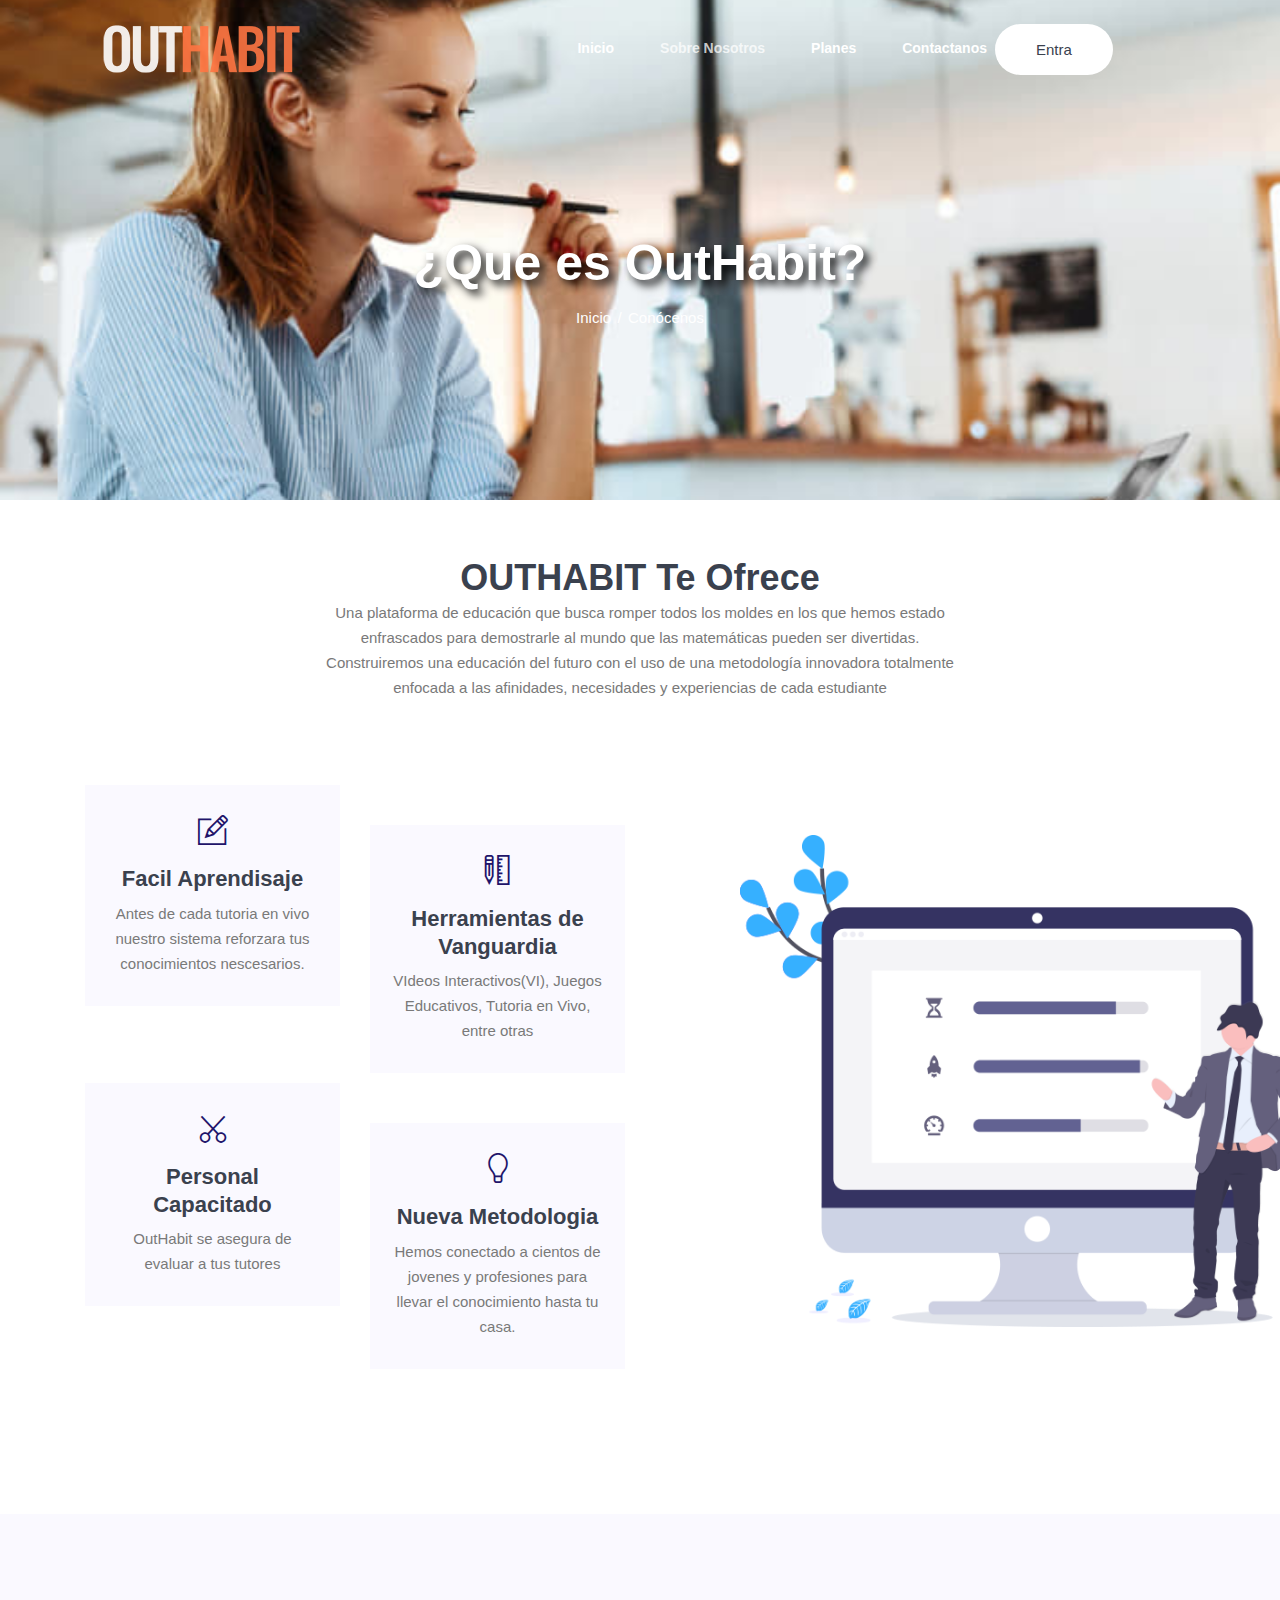
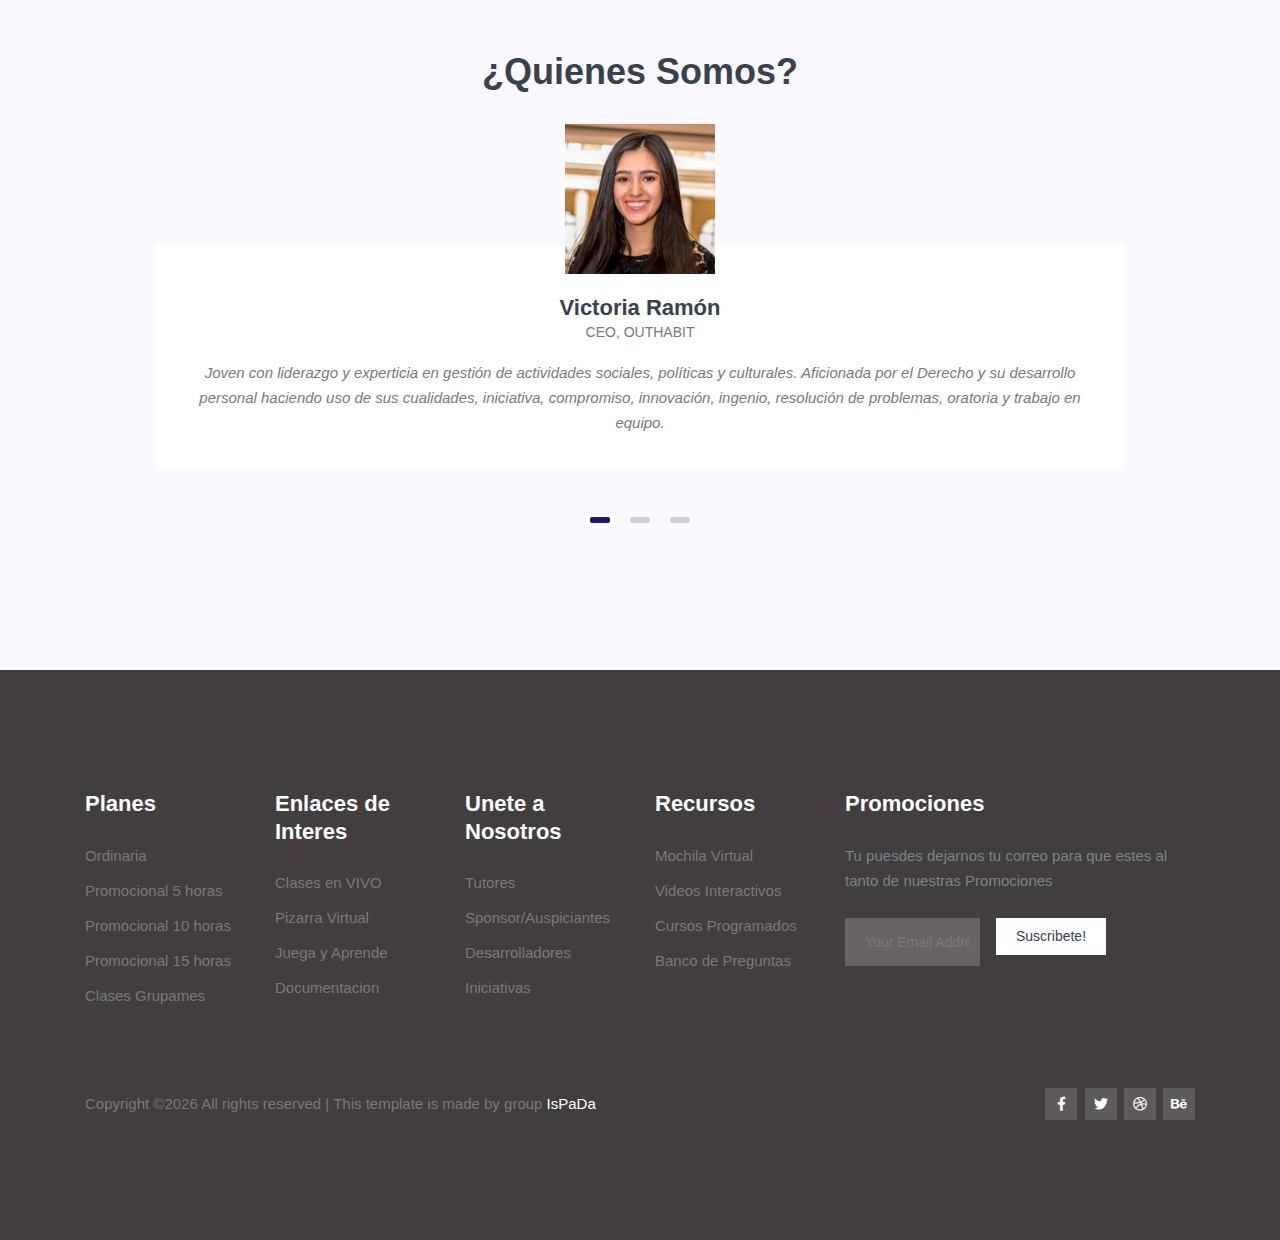
==== commit 1d249642: "Corrigiento all headers, texto h1, fondos, y contenido p" ====
--- a/about.html
+++ b/about.html
@@ -4,7 +4,7 @@
   <meta charset="UTF-8">
   <meta name="viewport" content="width=device-width, initial-scale=1.0">
   <meta http-equiv="X-UA-Compatible" content="ie=edge">
-  <title>OUTHABIT - Información</title>
+  <title>OutHabit - Información</title>
 	<link rel="icon" href="img/app_OUTHABIT.png" type="image/png">
 
   <link rel="stylesheet" href="vendors/bootstrap/bootstrap.min.css">
@@ -14,7 +14,9 @@
   <link rel="stylesheet" href="vendors/owl-carousel/owl.theme.default.min.css">
   <link rel="stylesheet" href="vendors/owl-carousel/owl.carousel.min.css">
 
-  <link rel="stylesheet" href="css/style.css">  
+  <link rel="stylesheet" href="css/style.css">
+  <link rel="stylesheet" href="css/myStyle.css">
+  <link rel="stylesheet" href="css/about.css">
 </head>
 <body>
   <!--================Header Menu Area =================-->
@@ -32,10 +34,10 @@
           <!-- Collect the nav links, forms, and other content for toggling -->
           <div class="collapse navbar-collapse offset" id="navbarSupportedContent">
             <ul class="nav navbar-nav menu_nav justify-content-end">
-              <li class="nav-item active"><a class="nav-link" href="index.html">Inicio</a></li>
-              <li class="nav-item"><a class="nav-link" href="feature.html">Información</a></li>
-              <li class="nav-item"><a class="nav-link" href="pricing.html">Paquetes</a>
-              <li class="nav-item"><a class="nav-link" href="contact.html">¿Quiénes Somos?</a></li>
+              <li class="nav-item"><a class="nav-link" href="index.html">Inicio</a></li>
+              <li class="nav-item active"><a class="nav-link" href="about.html">Sobre Nosotros</a></li>
+              <li class="nav-item"><a class="nav-link" href="pricing.html">Planes</a>
+              <li class="nav-item"><a class="nav-link" href="contact.html">Contactanos</a></li>
             </ul>
 
             <ul class="navbar-right">
@@ -54,7 +56,7 @@
   <section class="hero-banner hero-banner--sm mb-30px">
     <div class="container">
       <div class="hero-banner--sm__content">
-        <h1>¿QUÉ SOMOS?</h1>
+        <h1 style="color: white; text-shadow: black 0.1em 0.1em 0.2em">¿Que es OutHabit?</h1>
         <nav aria-label="breadcrumb" class="banner-breadcrumb">
           <ol class="breadcrumb">
             <li class="breadcrumb-item"><a href="#">Inicio</a></li>
@@ -72,7 +74,7 @@
     <div class="container">
       <div class="section-intro pb-85px text-center">
         <h2 class="section-intro__title" style="margin-top: -80px">OUTHABIT Te Ofrece</h2>
-        <p class="section-intro__subtitle">OUTHABIT es una plataforma de educación que busca romper todos los moldes en los que hemos estado enfrascados para demostrarle al mundo que las matemáticas pueden ser divertidas. Construiremos una educación del futuro con el uso de una metodología innovadora totalmente enfocada  a las afinidades, necesidades  y experiencias  de cada estudiante</p>
+        <p class="section-intro__subtitle">Una plataforma de educación que busca romper todos los moldes en los que hemos estado enfrascados para demostrarle al mundo que las matemáticas pueden ser divertidas. Construiremos una educación del futuro con el uso de una metodología innovadora totalmente enfocada  a las afinidades, necesidades  y experiencias  de cada estudiante</p>
       </div>
 
       <div class="row">
@@ -85,7 +87,7 @@
                   <i class="ti-pencil-alt"></i>
                 </span>
                 <h4>Facil Aprendisaje</h4>
-                <p>Posuere porttitor justo ornare dictum ultricies enim imperdiet integer habitant.</p>
+                <p>Antes de cada tutoria en vivo nuestro sistema reforzara tus conocimientos nescesarios.</p>
               </div>
             </div>
 
@@ -95,7 +97,7 @@
                   <i class="ti-ruler-pencil"></i>
                 </span>
                 <h4>Herramientas de Vanguardia</h4>
-                <p>Posuere porttitor justo ornare dictum ultricies enim imperdiet integer habitant.</p>
+                <p>VIdeos Interactivos(VI), Juegos Educativos, Tutoria en Vivo, entre otras</p>
               </div>
             </div>
           </div>
@@ -107,7 +109,7 @@
                   <i class="ti-cut"></i>
                 </span>
                 <h4>Personal Capacitado</h4>
-                <p>Posuere porttitor justo ornare dictum ultricies enim imperdiet integer habitant.</p>
+                <p>OutHabit se asegura de evaluar a tus tutores</p>
               </div>
             </div>
 
@@ -117,7 +119,7 @@
                   <i class="ti-light-bulb"></i>
                 </span>
                 <h4>Nueva Metodologia</h4>
-                <p>Posuere porttitor justo ornare dictum ultricies enim imperdiet integer habitant.</p>
+                <p>Hemos conectado a cientos de jovenes y profesiones para llevar el conocimiento hasta tu casa.</p>
               </div>
             </div>
           </div>
@@ -295,6 +297,36 @@
 	</footer>
   <!-- ================ End footer Area ================= -->
 
+  <!--ALERT DIALOG -->
+      <div class="modal fade" id="subscribeModal" tabindex="-1" role="dialog" aria-labelledby="subscribeModalLabel" aria-hidden="true">
+        <div class="modal-dialog" role="document">
+          <div class="modal-content">
+            <div class="modal-header">
+              <h5 class="modal-title" id="subscribeModalLabel">Entra</h5>
+              <button type="button" class="close" data-dismiss="modal" aria-label="Close">
+                <span aria-hidden="true">&times;</span>
+              </button>
+            </div>
+            <div class="modal-body">
+              <form>
+                <div class="form-group">
+                  <label for="recipient-name" class="form-control-label">Usuario</label>
+                  <input type="text" class="form-control" id="recipient-name" placeholder="your-name@example.com"><br>
+                  <label for="recipient-name" class="form-control-label">Contraseña</label>
+                  <input type="text" class="form-control" id="recipient-name" placeholder="Contraseña">
+                </div>
+              </form>
+            </div>
+            <div class="modal-footer">
+              <a href="sign up - student.html"><button type="button" class="btn btn-default">Registrat - Alumno</button></a>
+              <a href="sign up - teacher.html"><button type="button" class="btn btn-default">Registrat - Teacher</button></a>
+              <a href="#"><button type="button" class="btn btn-default">Ingresa</button></a>
+            </div>
+          </div>
+        </div>
+    </div>
+  <!-- -->
+
   <script src="vendors/jquery/jquery-3.2.1.min.js"></script>
   <script src="vendors/bootstrap/bootstrap.bundle.min.js"></script>
   <script src="vendors/owl-carousel/owl.carousel.min.js"></script>
--- a/css/style.css
+++ b/css/style.css
@@ -1 +1 @@
-@font-face {font-family: 'Gotham Book';font-style: normal;font-weight: normal;src: local('Gotham Book'), url('GothamBook.woff') format('woff');}@import url('https://fonts.googleapis.com/css?family=Hammersmith+One'); @import url('https://fonts.googleapis.com/css?family=Hammersmith+One')@import url("https://fonts.googleapis.com/css?family=Rajdhani:400,600,700");@import url("https://fonts.googleapis.com/css?family=Roboto:400,500,700");body{color:#797979;font-family:"Roboto",sans-serif;font-size:15px;font-weight:400;line-height:1.667}ul{list-style-type:none;margin:0;padding:0}a:hover{text-decoration:none}button{cursor:pointer}button:focus{outline:0;box-shadow:none}h1,h2,h3,h4,h5,h6,checkbox{font-family:"Rajdhani",sans-serif;color:#3a414e;line-height:1.25}h1,.h1{font-size:30px;font-weight:700;line-height:1.2}@media (min-width: 600px){h1,.h1{font-size:50px}}h2,.h2{font-size:28px;font-weight:700}@media (min-width: 1000px){h2,.h2{font-size:36px}}h3,.h3{font-size:20px;font-weight:600}@media (min-width: 1000px){h3,.h3{font-size:22px}}.pb-85px{padding-bottom:45px}@media (min-width: 1000px){.pb-85px{padding-bottom:85px}}.section-margin{margin:60px 0}@media (min-width: 1000px){.section-margin{margin:100px 0}}@media (min-width: 1200px){.section-margin{margin:135px 0}}.section-margin--medium{margin:40px 0}@media (min-width: 800px){.section-margin--medium{margin:80px 0}}@media (min-width: 1200px){.section-margin--medium{margin:120px 0}}.section-padding{padding:60px 0}@media (min-width: 1000px){.section-padding{padding:100px 0}}@media (min-width: 1200px){.section-padding{padding:135px 0}}.section-padding--small{padding:60px 0}@media (min-width: 1000px){.section-padding--small{padding:100px 0}}.bg-magnolia{background:#faf9ff}.header_area{position:absolute;top:0;width:100%;z-index:99;transition:background 0.4s, all 0.3s linear}.header_area .navbar-right{min-width:200px;text-align:right}@media (max-width: 991px){.header_area .navbar-right{margin:20px 0}}.header_area .navbar-brand{margin-right:30px}.header_area .navbar-social{min-width:95px;float:right}.header_area .navbar-social li{margin-right:12px}.header_area .navbar-social li i,.header_area .navbar-social li span{font-size:13px;color:#242429}.header_area .navbar-social li:last-child{margin-right:0}.header_area .navbar-social li a:hover i,.header_area .navbar-social li span{color:#21146a}.header_area .menu_nav{width:100%}.header_area .navbar{background:transparent;padding:5px 0;border:0px;border-radius:0px;width:100%}@media (min-width: 991px){.header_area .navbar{padding:20px 0}}.header_area .navbar .nav .nav-item{margin-right:30px}.header_area .navbar .nav .nav-item .nav-link{font-family:"Roboto",sans-serif;color:#fff;font-size:14px;text-transform:capitalize;font-weight:700;display:inline-block}.header_area .navbar .nav .nav-item .nav-link:after{display:none}.header_area .navbar .nav .nav-item:hover .nav-link,.header_area .navbar .nav .nav-item.active .nav-link{color:#fff;opacity:.75}.header_area .navbar .nav .nav-item.submenu{position:relative}.header_area .navbar .nav .nav-item.submenu ul{border:none;padding:0px;border-radius:0px;box-shadow:none;margin:0px;background:#fff}@media (min-width: 992px){.header_area .navbar .nav .nav-item.submenu ul{position:absolute;top:120%;left:0px;min-width:200px;text-align:left;opacity:0;transition:all 300ms ease-in;visibility:hidden;display:block;border:none;padding:0px;border-radius:0px;box-shadow:0px 10px 30px 0px rgba(0,0,0,0.4)}}.header_area .navbar .nav .nav-item.submenu ul:before{content:"";width:0;height:0;border-style:solid;border-width:10px 10px 0 10px;border-color:#eeeeee transparent transparent transparent;position:absolute;right:24px;top:45px;z-index:3;opacity:0;transition:all 400ms linear}.header_area .navbar .nav .nav-item.submenu ul .nav-item{display:block;float:none;margin-right:0px;border-bottom:1px solid #ededed;margin-left:0px;transition:all 0.4s linear}.header_area .navbar .nav .nav-item.submenu ul .nav-item .nav-link{line-height:45px;color:#21146a !important;padding:0px 30px;transition:all 150ms linear;display:block;margin-right:0px}.header_area .navbar .nav .nav-item.submenu ul .nav-item:last-child{border-bottom:none}.header_area .navbar .nav .nav-item.submenu ul .nav-item:hover .nav-link{background-color:#21146a;color:#fff !important}@media (min-width: 992px){.header_area .navbar .nav .nav-item.submenu:hover ul{visibility:visible;opacity:1;top:100%}}.header_area .navbar .nav .nav-item.submenu:hover ul .nav-item{margin-top:0px}.header_area .navbar .nav .nav-item:last-child{margin-right:0px}.header_area .navbar .search{font-size:12px;line-height:60px;display:inline-block;margin-left:80px}.header_area .navbar .search i{font-weight:600}.header_area.navbar_fixed .main_menu{position:fixed;width:100%;top:-70px;left:0;right:0;background:#423d3f;z-index:99;transform:translateY(70px);transition:transform 500ms ease, background 500ms ease;-webkit-transition:transform 500ms ease, background 500ms ease;box-shadow:0px 3px 16px 0px rgba(0,0,0,0.1)}.header_area.navbar_fixed .main_menu .navbar .nav .nav-item .nav-link{line-height:20px}@media (min-width: 992px){.header_area.white_menu .navbar .navbar-brand img{display:none}.header_area.white_menu .navbar .navbar-brand img+img{display:inline-block}}@media (max-width: 991px){.header_area.white_menu .navbar .navbar-brand img{display:inline-block}.header_area.white_menu .navbar .navbar-brand img+img{display:none}}.header_area.white_menu .navbar .nav .nav-item .nav-link{color:#fff}.header_area.white_menu.navbar_fixed .main_menu .navbar .navbar-brand img{display:inline-block}.header_area.white_menu.navbar_fixed .main_menu .navbar .navbar-brand img+img{display:none}.header_area.white_menu.navbar_fixed .main_menu .navbar .nav .nav-item .nav-link{line-height:70px}.top_menu{background:#ec9d5f}.top_menu .float-left a{line-height:40px;display:inline-block;color:#fff;text-transform:uppercase;font-size:12px;margin-right:50px;-webkit-transition:all 0.3s ease 0s;-moz-transition:all 0.3s ease 0s;-o-transition:all 0.3s ease 0s;transition:all 0.3s ease 0s}.top_menu .float-left a:last-child{margin-right:0px}.top_menu .float-right .pur_btn{color:#fff;line-height:40px;display:block;padding:0px 40px;font-weight:500;font-size:12px}@media (max-width: 1619px){.header_area .navbar .search{margin-left:40px}}@media (max-width: 1199px){.header_area .navbar .nav .nav-item{margin-right:28px}.home_banner_area .banner_inner{padding:100px 0px}.header_area .navbar .tickets_btn{margin-left:40px}.home_banner_area .banner_inner .banner_content h2 br{display:none;font-size:36px}.home_banner_area .banner_inner .banner_content h2{font-size:36px;line-height:45px}}@media (max-width: 991px){.navbar-toggler{border:none;border-radius:0px;padding:0px;cursor:pointer;margin-top:27px;margin-bottom:23px}.header_area .navbar{background:#423d3f}.navbar-toggler[aria-expanded="false"] span:nth-child(2){opacity:1}.navbar-toggler[aria-expanded="true"] span:nth-child(2){opacity:0}.navbar-toggler[aria-expanded="true"] span:first-child{transform:rotate(-45deg);position:relative;top:7.5px}.navbar-toggler[aria-expanded="true"] span:last-child{transform:rotate(45deg);bottom:6px;position:relative}.navbar-toggler span{display:block;width:25px;height:3px;background:#fff;margin:auto;margin-bottom:4px;transition:all 400ms linear;cursor:pointer}.navbar .container{padding-left:15px;padding-right:15px}.nav{padding:0px 0px}.header_area+section,.header_area+row,.header_area+div{margin-top:117px}.header_top .nav{padding:0px}.header_area .navbar .nav .nav-item .nav-link{line-height:30px;margin-right:0px;display:block;border-bottom:1px solid #ededed33;border-radius:0px}.header_area .navbar .search{margin-left:0px}.header_area .navbar-collapse{max-height:340px;overflow-y:scroll}.header_area .navbar .nav .nav-item.submenu ul .nav-item .nav-link{padding:0px 15px}.header_area .navbar .nav .nav-item{margin-right:0px}.header_area+section,.header_area+row,.header_area+div{margin-top:41px}.home_banner_area .banner_inner .banner_content .banner_map_img{display:none}.header_area.navbar_fixed .main_menu .navbar .nav .nav-item .nav-link{line-height:40px}.header_area.white_menu.navbar_fixed .main_menu .navbar .nav .nav-item .nav-link{line-height:40px}.header_area.white_menu .navbar .nav .nav-item .nav-link{color:#222}.categories_post img{width:100%}.categories_post{max-width:360px;margin:0 auto}.blog_categorie_area .col-lg-4{margin-top:30px}.blog_area{padding-bottom:80px}.single-post-area .blog_right_sidebar{margin-top:30px}.contact_info{margin-bottom:50px}.home_banner_area .donation_inner{margin-bottom:-30px}.home_banner_area .dontation_item{max-width:350px;margin:auto}.footer_area .col-sm-6{margin-bottom:30px}.footer_area .footer_inner{margin-bottom:-30px}.news_widget{padding-left:0px}.home_banner_area .banner_inner .home_left_img{display:none}.header_area .navbar .tickets_btn{display:none}.home_banner_area .banner_inner{padding:70px 0px 100px 0px}.left_side_text{margin-bottom:50px}.price_item{max-width:360px;margin:0px auto 30px}.price_inner{margin-bottom:-30px}}@media (max-width: 767px){.home_banner_area{min-height:500px}.home_banner_area .banner_inner{min-height:500px}.home_banner_area .banner_inner .banner_content{margin-top:0px}.blog_banner .banner_inner .blog_b_text h2{font-size:40px;line-height:50px}.blog_info.text-right{text-align:left !important;margin-bottom:10px}.home_banner_area .banner_inner .banner_content h3{font-size:30px}.home_banner_area .banner_inner .banner_content p br{display:none}.home_banner_area .banner_inner .banner_content h3 span{line-height:45px;padding-bottom:0px;padding-top:0px}.footer-bottom{text-align:center}.footer-bottom .footer-social{text-align:center;margin-top:15px}.made_life_inner .nav.nav-tabs li{flex:0 0 50%;max-width:50%;margin-bottom:15px}.made_life_inner .nav.nav-tabs{margin-bottom:-15px}.made_life_area.made_white .left_side_text{margin-bottom:0px;margin-top:30px}}@media (max-width: 575px){.top_menu{display:none}.header_area+section,.header_area+row,.header_area+div{margin-top:51px}.home_banner_area .banner_inner .banner_content h2{font-size:28px;line-height:38px}.home_banner_area{min-height:450px}.home_banner_area .banner_inner{min-height:450px}.blog_banner .banner_inner .blog_b_text{margin-top:0px}.home_banner_area .banner_inner .banner_content img{display:none}.home_banner_area .banner_inner .banner_content h5{margin-top:0px}.p_120{padding-top:70px;padding-bottom:70px}.main_title h2{font-size:25px}.sample-text-area{padding:70px 0 70px 0}.generic-blockquote{padding:30px 15px 30px 30px}.blog_details h2{font-size:20px;line-height:30px}.blog_banner .banner_inner .blog_b_text h2{font-size:28px;line-height:38px}.footer-area{padding:70px 0px}.pad_top{padding-top:70px}.pad_btm{padding-bottom:70px}}@media (max-width: 480px){.header_area .navbar-collapse{max-height:250px}.home_banner_area .banner_inner .banner_content{padding:30px 15px;margin-top:0px}.banner_content .white_btn{display:block}.home_banner_area .banner_inner .banner_content h3{font-size:24px}.banner_area .banner_inner .banner_content h2{font-size:32px}.comments-area .thumb{margin-right:10px}.testi_item .media .d-flex{padding-right:0px}.testi_item .media .d-flex img{width:auto;margin-bottom:15px}.testi_item .media{display:block}.banner_btn{margin-bottom:20px}}.hero-banner{position:relative;background:rgba(0,0,0,0.1);background-size:cover;padding:90px 0 60px 0;z-index:1}@media (min-width: 600px){.hero-banner{padding:150px 0 120px 0}}@media (min-width: 991px){.hero-banner{padding:175px 0 160px 0}}@media (min-width: 1200px){.hero-banner{padding:150px 0 100px 0}}.hero-banner__img{position:relative}@media (min-width: 1200px){.hero-banner__img img{position:absolute;top:0;left: 0px}}.hero-banner__content h1{color:#e76a3c;margin-bottom:22px}.hero-banner__content p{color:#f2f2f2;margin-bottom:45px;font-size:18px;}.hero-banner::after{content:"";display:block;position:absolute;top:0;left:0;width:100%;height:100%;background:url(../img/banner/img2.jpg) left center no-repeat;background-size:cover;z-index:-1}.hero-banner--sm{padding:0;height:300px}.hero-banner--sm::after{height:100%}@media (min-width: 1000px){.hero-banner--sm{height:500px}}.hero-banner--sm__content{position:absolute;top:50%;left:50%;width:100%;transform:translate(-50%, -50%);margin-top:20px;text-align:center}@media (min-width: 600px){.hero-banner--sm__content{margin-top:40px}}.hero-banner--sm__content>*{color:#fff}.hero-banner--sm__content h3{font-size:27px;margin-bottom:0}.hero-banner--sm__content h1{margin-bottom:10px}.hero-banner--sm__content h4{font-size:18px}.banner-breadcrumb{display:inline-block}.banner-breadcrumb .breadcrumb{background:transparent;padding:0}.banner-breadcrumb .breadcrumb-item{padding:.1rem}.banner-breadcrumb .breadcrumb-item a{text-transform:capitalize;color:#fff}.banner-breadcrumb .breadcrumb-item+.breadcrumb-item::before{color:#fff;padding-left:.2rem;padding-right:.4rem}.banner-breadcrumb .breadcrumb-item.active{color:#fff}.section-intro{max-width:630px;margin-right:auto;margin-left:auto}.section-intro__title{font-weight:700;color:#3a414e;margin-bottom:10px}.section-intro__subtitle{font-size:15px;color:#797979;margin-bottom:0}.card-feature{padding:30px 35px;border:0;border-radius:0;background:#faf9ff;-webkit-transition:all 0.3s ease 0s;-moz-transition:all 0.3s ease 0s;-o-transition:all 0.3s ease 0s;transition:all 0.3s ease 0s}.card-feature__icon{margin-bottom:12px}.card-feature__icon i,.card-feature__icon span{font-size:30px;color:#21146a}.card-feature__title{font-size:22px;font-weight:600}.card-feature__subtitle{margin-bottom:0}.card-feature:hover{background:#fff;box-shadow:0px 10px 20px 0px rgba(33,20,106,0.1)}.about__content h2{margin-bottom:20px}.about__content p{margin-bottom:38px}.offer-single{margin-bottom:30px}@media (min-width: 991px){.offer-single{margin-bottom:50px}}.offer-single__content{border:0;border-radius:0;background:#faf9ff;padding:30px 23px;-webkit-transition:all 0.3s ease 0s;-moz-transition:all 0.3s ease 0s;-o-transition:all 0.3s ease 0s;transition:all 0.3s ease 0s}.offer-single__content h4{font-size:22px;font-weight:600}.offer-single__content p{margin-bottom:0}.offer-single__content:hover{background:#fff;box-shadow:0px 10px 20px 0px rgba(33,20,106,0.1)}.offer-single__icon{display:inline-block;margin-bottom:15px}.offer-single__icon i,.offer-single__icon span{font-size:30px;color:#21146a}@media (min-width: 991px){.offer-single__img{position:absolute;width:100%;top:50%;transform:translateY(-50%)}}@media (min-width: 991px) and (min-width: 1200px){.offer-single__img{transform:translateY(0);top:50px;left:100px}}@media (min-width: 991px){.offer-single-wrapper .offer-single:nth-child(even){position:relative;top:40px}}@media (min-width: 1200px){.solution__img{position:relative;left:-60px}}@media (min-width: 1200px){.solution__content{padding-left:30px;padding-right:45px}}.solution__content h2{margin-bottom:20px}.solution__content p{margin-bottom:30px}.card-pricing{background:#faf9ff;border-radius:3px;border:0;-webkit-transition:all 0.3s ease 0s;-moz-transition:all 0.3s ease 0s;-o-transition:all 0.3s ease 0s;transition:all 0.3s ease 0s}.card-pricing:hover{background:#fff;box-shadow:0px 20px 25.5px 4.5px rgba(33,20,106,0.1)}.card-pricing:hover .button{background:#21146a;color:#fff;}.card-pricing__header{border-bottom:1px solid #ebebeb;padding:40px 7px}.card-pricing__header h4{font-size:27px;font-weight:700;margin-bottom:5px}.card-pricing__header p{margin-bottom:27px}.card-pricing__price{font-size:40px;font-family:"Roboto",sans-serif;font-weight:700;margin:0}@media (min-width: 991px){.card-pricing__price{font-size:60px}}.card-pricing__price span{font-size:40px;vertical-align:middle;position:relative;bottom:5px}.card-pricing__list{padding:30px 8px 25px 8px;border-bottom:1px solid #ebebeb}.card-pricing__list li{margin-bottom:12px}.card-pricing__list li:last-child{margin-bottom:0}.card-pricing__list li i,.card-pricing__list li span{font-size:13px;margin-right:10px}.card-pricing__list li.unvalid i,.card-pricing__list li.unvalid span{color:#f81c1c;font-size:12px}.card-pricing__footer{padding:45px 0}.testimonial{max-width:970px;margin-right:auto;margin-left:auto}.testimonial__img{width:150px;height:150px;margin-left:auto;margin-right:auto;position:relative;top:30px;z-index:5}.testimonial__content{background:#fff;padding:50px 10px 35px 10px;position:relative}@media (min-width: 1000px){.testimonial__content{padding:50px 20px 35px 20px}}.testimonial__content h3{font-size:22px;font-weight:600;margin-bottom:0}.testimonial__content p{font-size:14px}.testimonial__i{font-size:15px !important;font-style:italic;margin-bottom:0}.testimonial__icon{font-size:173px;color:rgba(119,119,119,0.1);position:absolute;top:50%;transform:translateY(-50%);right:120px}.testimonial .owl-dots{margin-top:40px !important}.testimonial .owl-dots .owl-dot span{width:20px;height:6px;background:#d3d2d5;border-radius:2px;margin:5px 10px}.testimonial .owl-dots .owl-dot.active span{background:#21146a}.our_major_cause .owl-item{padding:0 10px;margin-bottom:50px}@media (max-width: 576px){.our_major_cause .owl-item{margin-bottom:0}}.our_major_cause .card{border:0;box-shadow:0 3px 14px 0px rgba(221,221,221,0.85);margin-bottom:30px;overflow:hidden}@media (max-width: 576px){.our_major_cause .card .card-body{padding:5px}}.our_major_cause .card figure{overflow:hidden;margin:0}.our_major_cause .card figure img{-webkit-transition:all 0.3s ease 0s;-moz-transition:all 0.3s ease 0s;-o-transition:all 0.3s ease 0s;transition:all 0.3s ease 0s}.our_major_cause .card .card_inner_body{padding:20px 12px 30px}.our_major_cause .card .card_inner_body .card-body-top{margin-bottom:30px}.our_major_cause .card .card-text{margin-bottom:0}.our_major_cause .card .progress{overflow:visible;height:4px;position:relative;background:rgba(255,255,255,0.2);top:-4px}.our_major_cause .card .progress .progress-bar span{position:absolute;bottom:-49px;right:11px;font-size:14px}.our_major_cause .card:hover img{-webkit-transform:scale(1.2);-moz-transform:scale(1.2);-ms-transform:scale(1.2);-o-transform:scale(1.2);transform:scale(1.2)}.our_major_cause .card:hover .main_btn2{color:#fff}.clients_logo_area .clients_slider .item{text-align:center}.clients_logo_area .clients_slider .item img{width:auto;text-align:center;display:block;margin:auto;line-height:70px;-webkit-filter:grayscale(100%);-moz-filter:grayscale(100%);-o-filter:grayscale(100%);-ms-filter:grayscale(100%);filter:grayscale(100%);opacity:.2;-webkit-transition:all 0.3s ease 0s;-moz-transition:all 0.3s ease 0s;-o-transition:all 0.3s ease 0s;transition:all 0.3s ease 0s}.clients_logo_area .clients_slider .item:hover img{opacity:1;-webkit-filter:grayscale(0%);-moz-filter:grayscale(0%);-o-filter:grayscale(0%);-ms-filter:grayscale(0%);filter:grayscale(0%)}.says_left{max-width:335px}.says_left h3{font-size:36px;line-height:45px;margin-bottom:20px;margin-top:30px}.says_left p{margin-bottom:0px}.says_item{background:#fff;border:1px solid #eeeeee;border-radius:10px;padding-left:30px;padding-right:30px;padding-top:55px;padding-bottom:55px;-webkit-transition:all 0.3s ease 0s;-moz-transition:all 0.3s ease 0s;-o-transition:all 0.3s ease 0s;transition:all 0.3s ease 0s}.says_item h4{font-size:20px;margin-bottom:13px}.says_item h5{font-weight:300;font-size:14px;margin-bottom:32px}.says_item p{margin-bottom:0px}.says_item:hover{box-shadow:0px 10px 30px 0px rgba(98,71,234,0.1);border-color:#fff}.about_us .about_img:after{content:'';position:absolute;top:30px;bottom:-5px;left:-10px;right:-10px;z-index:1}@media (max-width: 1024px){.about_us .about_img:after{background:#fff}}.about_us .about_img img{position:relative;z-index:2;box-shadow:0px 13px 35px #c9c9c9}.about_us .content_wrapper{padding:25px 0}.about_us .content_wrapper h1{margin-bottom:40px}.about_us .content_wrapper .main_btn{margin-top:50px}.about_us .bottom_para{margin-top:50px}.recent_event .single_event{margin-bottom:30px}.recent_event .single_event figure{overflow:hidden;margin:0;position:relative}.recent_event .single_event figure img{-webkit-transition:all 0.3s ease 0s;-moz-transition:all 0.3s ease 0s;-o-transition:all 0.3s ease 0s;transition:all 0.3s ease 0s}.recent_event .single_event .content_wrapper{padding:22px 28px 10px 0px}@media (max-width: 1024px){.recent_event .single_event .content_wrapper{padding:0}}@media (max-width: 1024px){.recent_event .single_event .content_wrapper{margin-top:0}}.recent_event .single_event .content_wrapper .date_time{font-size:12px;margin-bottom:10px}@media (max-width: 1024px){.recent_event .single_event .content_wrapper .date_time{margin-bottom:0}}.recent_event .single_event .content_wrapper .title{margin-bottom:20px}@media (max-width: 1024px){.recent_event .single_event .content_wrapper .title{margin-bottom:10}}.recent_event .single_event:hover img{-webkit-transform:scale(1.2);-moz-transform:scale(1.2);-ms-transform:scale(1.2);-o-transform:scale(1.2);transform:scale(1.2)}.recent_event .single_event:hover .img-overlay{background:initial}.event_details .event_content{margin-top:40px}.event_details .left_content{margin-top:38px}@media (max-width: 991px){.event_details .left_content{margin-top:0}}.event_details .left_content p i{margin-right:10px}.event_details .right_content h2{margin-bottom:20px}.event_details .right_content p:last-child{margin-bottom:0}.blog-banner{position:relative}.blog-banner h4,.blog-banner h1,.blog-banner a{text-transform:capitalize;color:#fff}.blog-banner h4{font-size:18px;margin-bottom:15px}.blog-banner h1{font-size:30px;margin-bottom:10px;color:#3a414e}@media (min-width: 992px){.blog-banner h1{font-size:36px}}.blog-banner-area{height:280px;position:relative;z-index:1}@media (min-width: 1000px){.blog-banner-area{height:410px}}.blog-banner-area .blog-banner{position:absolute;top:50%;left:50%;width:100%;transform:translate(-50%, -50%)}.blog-banner-area::after{content:"";display:block;position:absolute;top:0;left:0;width:100%;height:100%;background:#f1f6f7;z-index:-1}.blog-banner-btn{border:2px solid #21146a;padding:10px 45px}.blog-banner-btn:hover{background:#21146a;color:#fff}.l_blog_item .l_blog_text .date{margin-top:24px;margin-bottom:15px}.l_blog_item .l_blog_text .date a{font-size:12px}.l_blog_item .l_blog_text h4{font-size:18px;color:#3a414e;border-bottom:1px solid #eeeeee;margin-bottom:0px;padding-bottom:20px;-webkit-transition:all 0.3s ease 0s;-moz-transition:all 0.3s ease 0s;-o-transition:all 0.3s ease 0s;transition:all 0.3s ease 0s}.l_blog_item .l_blog_text h4:hover{color:#21146a}.l_blog_item .l_blog_text p{margin-bottom:0px;padding-top:20px}.causes_slider .owl-dots{text-align:center;margin-top:80px}.causes_slider .owl-dots .owl-dot{height:14px;width:14px;background:#eeeeee;display:inline-block;margin-right:7px}.causes_slider .owl-dots .owl-dot:last-child{margin-right:0px}.causes_slider .owl-dots .owl-dot.active{background:#21146a}.causes_item{background:#fff}.causes_item .causes_img{position:relative}.causes_item .causes_img .c_parcent{position:absolute;bottom:0px;width:100%;left:0px;height:3px;background:rgba(255,255,255,0.5)}.causes_item .causes_img .c_parcent span{width:70%;height:3px;background:#21146a;position:absolute;left:0px;bottom:0px}.causes_item .causes_img .c_parcent span:before{content:"75%";position:absolute;right:-10px;bottom:0px;background:#21146a;color:#fff;padding:0px 5px}.causes_item .causes_text{padding:30px 35px 40px 30px}.causes_item .causes_text h4{color:#3a414e;font-size:18px;font-weight:600;margin-bottom:15px;cursor:pointer}.causes_item .causes_text h4:hover{color:#21146a}.causes_item .causes_text p{font-size:14px;line-height:24px;font-weight:300;margin-bottom:0px}.causes_item .causes_bottom a{width:50%;border:1px solid #21146a;text-align:center;float:left;line-height:50px;background:#21146a;color:#fff;font-size:14px;font-weight:500}.causes_item .causes_bottom a+a{border-color:#eeeeee;background:#fff;font-size:14px;color:#3a414e}.latest_blog_area{background:#f9f9ff}.single-recent-blog-post{margin-bottom:30px}.single-recent-blog-post .thumb{overflow:hidden}.single-recent-blog-post .thumb img{transition:all 0.7s linear}.single-recent-blog-post .details{padding-top:30px}.single-recent-blog-post .details .sec_h4{line-height:24px;padding:10px 0px 13px;transition:all 0.3s linear}.single-recent-blog-post .date{font-size:14px;line-height:24px;font-weight:400}.single-recent-blog-post:hover img{transform:scale(1.23) rotate(10deg)}.tags .tag_btn{font-size:12px;font-weight:500;line-height:20px;border:1px solid #eeeeee;display:inline-block;padding:1px 18px;text-align:center;color:#3a414e}.tags .tag_btn:before{background:#21146a}.tags .tag_btn+.tag_btn{margin-left:2px}.blog_categorie_area{padding-top:30px;padding-bottom:30px}@media (min-width: 900px){.blog_categorie_area{padding-top:80px;padding-bottom:80px}}@media (min-width: 1100px){.blog_categorie_area{padding-top:120px;padding-bottom:120px}}.categories_post{position:relative;text-align:center;cursor:pointer}.categories_post img{max-width:100%}.categories_post .categories_details{position:absolute;top:20px;left:20px;right:20px;bottom:20px;background:rgba(34,34,34,0.75);color:#fff;transition:all 0.3s linear;display:flex;align-items:center;justify-content:center}.categories_post .categories_details h5{margin-bottom:0px;font-size:18px;line-height:26px;text-transform:uppercase;color:#fff;position:relative}.categories_post .categories_details p{font-weight:300;font-size:14px;line-height:26px;margin-bottom:0px}.categories_post .categories_details .border_line{margin:10px 0px;background:#fff;width:100%;height:1px}.categories_post:hover .categories_details{background:rgba(56,74,235,0.85)}.blog_item{margin-bottom:40px}.blog_info{padding-top:30px}.blog_info .post_tag{padding-bottom:20px}.blog_info .post_tag a{color:#3a414e;font-size:14px}.blog_info .post_tag a.active{color:#21146a}.blog_info .blog_meta li a{color:#777777;vertical-align:middle;padding-bottom:10px;display:inline-block;font-size:14px}.blog_info .blog_meta li a i{color:#3a414e;font-size:16px;font-weight:600;padding-left:15px;line-height:20px;vertical-align:middle}.blog_info .blog_meta li a:hover{color:#21146a}.blog_post img{max-width:100%}.blog_details{padding-top:20px}.blog_details h2{font-size:24px;line-height:36px;color:#3a414e;font-weight:600;transition:all 0.3s linear}.blog_details h2:hover{color:#21146a}.blog_details p{margin-bottom:26px}.view_btn{font-size:14px;line-height:36px;display:inline-block;color:#3a414e;font-weight:500;padding:0px 30px;background:#fff}.blog_right_sidebar{border:1px solid #eeeeee;background:#fafaff;padding:30px}.blog_right_sidebar .widget_title{font-size:18px;line-height:25px;background:#21146a;text-align:center;color:#fff;padding:8px 0px;margin-bottom:30px}.blog_right_sidebar .search_widget .input-group .form-control{font-size:14px;line-height:29px;border:0px;width:100%;font-weight:300;color:#fff;padding-left:20px;border-radius:45px;z-index:0;background:#21146a}.blog_right_sidebar .search_widget .input-group .form-control.placeholder{color:#fff}.blog_right_sidebar .search_widget .input-group .form-control:-moz-placeholder{color:#fff}.blog_right_sidebar .search_widget .input-group .form-control::-moz-placeholder{color:#fff}.blog_right_sidebar .search_widget .input-group .form-control::-webkit-input-placeholder{color:#fff}.blog_right_sidebar .search_widget .input-group .form-control:focus{box-shadow:none}.blog_right_sidebar .search_widget .input-group .btn-default{position:absolute;right:20px;background:transparent;border:0px;box-shadow:none;font-size:14px;color:#fff;padding:0px;top:50%;transform:translateY(-50%);z-index:1}.blog_right_sidebar .author_widget{text-align:center}.blog_right_sidebar .author_widget h4{font-size:18px;line-height:20px;color:#3a414e;margin-bottom:5px;margin-top:30px}.blog_right_sidebar .author_widget p{margin-bottom:0px}.blog_right_sidebar .author_widget .social_icon{padding:7px 0px 15px}.blog_right_sidebar .author_widget .social_icon a{font-size:14px;color:#3a414e;transition:all 0.2s linear}.blog_right_sidebar .author_widget .social_icon a+a{margin-left:20px}.blog_right_sidebar .author_widget .social_icon a:hover{color:#21146a}.blog_right_sidebar .popular_post_widget .post_item .media-body{justify-content:center;align-self:center;padding-left:20px}.blog_right_sidebar .popular_post_widget .post_item .media-body h3{font-size:14px;line-height:20px;color:#3a414e;margin-bottom:4px;transition:all 0.3s linear}.blog_right_sidebar .popular_post_widget .post_item .media-body h3:hover{color:#21146a}.blog_right_sidebar .popular_post_widget .post_item .media-body p{font-size:12px;line-height:21px;margin-bottom:0px}.blog_right_sidebar .popular_post_widget .post_item+.post_item{margin-top:20px}.blog_right_sidebar .post_category_widget .cat-list li{border-bottom:2px dotted #eee;transition:all 0.3s ease 0s;padding-bottom:12px}.blog_right_sidebar .post_category_widget .cat-list li a{font-size:14px;line-height:20px;color:#777}.blog_right_sidebar .post_category_widget .cat-list li a p{margin-bottom:0px}.blog_right_sidebar .post_category_widget .cat-list li+li{padding-top:15px}.blog_right_sidebar .post_category_widget .cat-list li:hover{border-color:#21146a}.blog_right_sidebar .post_category_widget .cat-list li:hover a{color:#21146a}.blog_right_sidebar .newsletter_widget{text-align:center}.blog_right_sidebar .newsletter_widget .form-group{margin-bottom:8px}.blog_right_sidebar .newsletter_widget .input-group-prepend{margin-right:-1px}.blog_right_sidebar .newsletter_widget .input-group-text{background:#fff;border-radius:0px;vertical-align:top;font-size:12px;line-height:36px;padding:0px 0px 0px 15px;border:1px solid #eeeeee;border-right:0px}.blog_right_sidebar .newsletter_widget .input-group-text i{color:#cccccc}.blog_right_sidebar .newsletter_widget .form-control{font-size:12px;line-height:24px;color:#cccccc;border:1px solid #eeeeee;border-left:0px;border-radius:0px}.blog_right_sidebar .newsletter_widget .form-control.placeholder{color:#cccccc}.blog_right_sidebar .newsletter_widget .form-control:-moz-placeholder{color:#cccccc}.blog_right_sidebar .newsletter_widget .form-control::-moz-placeholder{color:#cccccc}.blog_right_sidebar .newsletter_widget .form-control::-webkit-input-placeholder{color:#cccccc}.blog_right_sidebar .newsletter_widget .form-control:focus{outline:none;box-shadow:none}.blog_right_sidebar .newsletter_widget .bbtns{background:#21146a;color:#fff;font-size:12px;line-height:38px;display:inline-block;font-weight:500;padding:0px 24px 0px 24px;border-radius:0}.blog_right_sidebar .newsletter_widget .text-bottom{font-size:12px}.blog_right_sidebar .tag_cloud_widget ul li{display:inline-block}.blog_right_sidebar .tag_cloud_widget ul li a{display:inline-block;border:1px solid #eee;background:#fff;padding:0px 13px;margin-bottom:8px;transition:all 0.3s ease 0s;color:#3a414e;font-size:12px}.blog_right_sidebar .tag_cloud_widget ul li a:hover{background:#21146a;color:#fff}.blog_right_sidebar .br{width:100%;height:1px;background:#eee;margin:30px 0px}.blog-pagination{padding-top:25px;padding-bottom:95px}.blog-pagination .page-link{border-radius:0}.blog-pagination .page-item{border:none}.page-link{background:transparent;font-weight:400}.blog-pagination .page-item.active .page-link{background-color:#21146a;border-color:transparent;color:#fff}.blog-pagination .page-link{position:relative;display:block;padding:0.5rem 0.75rem;margin-left:-1px;line-height:1.25;color:#8a8a8a;border:none}.blog-pagination .page-link .lnr{font-weight:600}.blog-pagination .page-item:last-child .page-link,.blog-pagination .page-item:first-child .page-link{border-radius:0}.blog-pagination .page-link:hover{color:#fff;text-decoration:none;background-color:#21146a;border-color:#eee}.single-post-area .social-links{padding-top:10px}.single-post-area .social-links li{display:inline-block;margin-bottom:10px}.single-post-area .social-links li a{color:#cccccc;padding:7px;font-size:14px;transition:all 0.2s linear}.single-post-area .social-links li a:hover{color:#3a414e}.single-post-area .blog_details{padding-top:26px}.single-post-area .blog_details p{margin-bottom:10px}.single-post-area .quotes{margin-top:20px;margin-bottom:30px;padding:24px 35px 24px 30px;background-color:#fff;box-shadow:-20.84px 21.58px 30px 0px rgba(176,176,176,0.1);font-size:14px;line-height:24px;color:#777;font-style:italic}.single-post-area .arrow{position:absolute}.single-post-area .arrow .lnr{font-size:20px;font-weight:600}.single-post-area .thumb .overlay-bg{background:rgba(0,0,0,0.8)}.single-post-area .navigation-area{border-top:1px solid #eee;padding-top:30px;margin-top:60px}.single-post-area .navigation-area p{margin-bottom:0px}.single-post-area .navigation-area h4{font-size:18px;line-height:25px;color:#3a414e}.single-post-area .navigation-area .nav-left{text-align:left}.single-post-area .navigation-area .nav-left .thumb{margin-right:20px;background:#000}.single-post-area .navigation-area .nav-left .thumb img{-webkit-transition:all 0.3s ease 0s;-moz-transition:all 0.3s ease 0s;-o-transition:all 0.3s ease 0s;transition:all 0.3s ease 0s}.single-post-area .navigation-area .nav-left .lnr{margin-left:20px;opacity:0;-webkit-transition:all 0.3s ease 0s;-moz-transition:all 0.3s ease 0s;-o-transition:all 0.3s ease 0s;transition:all 0.3s ease 0s}.single-post-area .navigation-area .nav-left:hover .lnr{opacity:1}.single-post-area .navigation-area .nav-left:hover .thumb img{opacity:.5}@media (max-width: 767px){.single-post-area .navigation-area .nav-left{margin-bottom:30px}}.single-post-area .navigation-area .nav-right{text-align:right}.single-post-area .navigation-area .nav-right .thumb{margin-left:20px;background:#000}.single-post-area .navigation-area .nav-right .thumb img{-webkit-transition:all 0.3s ease 0s;-moz-transition:all 0.3s ease 0s;-o-transition:all 0.3s ease 0s;transition:all 0.3s ease 0s}.single-post-area .navigation-area .nav-right .lnr{margin-right:20px;opacity:0;-webkit-transition:all 0.3s ease 0s;-moz-transition:all 0.3s ease 0s;-o-transition:all 0.3s ease 0s;transition:all 0.3s ease 0s}.single-post-area .navigation-area .nav-right:hover .lnr{opacity:1}.single-post-area .navigation-area .nav-right:hover .thumb img{opacity:.5}@media (max-width: 991px){.single-post-area .sidebar-widgets{padding-bottom:0px}}.comments-area{background:#fafaff;border:1px solid #eee;padding:50px 30px;margin-top:50px}@media (max-width: 414px){.comments-area{padding:50px 8px}}.comments-area h4{text-align:center;margin-bottom:50px;color:#3a414e;font-size:18px}.comments-area h5{font-size:16px;margin-bottom:0px}.comments-area a{color:#3a414e}.comments-area .comment-list{padding-bottom:48px}.comments-area .comment-list:last-child{padding-bottom:0px}.comments-area .comment-list.left-padding{padding-left:25px}@media (max-width: 413px){.comments-area .comment-list .single-comment h5{font-size:12px}.comments-area .comment-list .single-comment .date{font-size:11px}.comments-area .comment-list .single-comment .comment{font-size:10px}}.comments-area .thumb{margin-right:20px}.comments-area .date{font-size:13px;color:#cccccc;margin-bottom:13px}.comments-area .comment{color:#777777;margin-bottom:0px}.comments-area .btn-reply{background-color:#fff;color:#3a414e;padding:5px 18px;font-size:12px;display:block;font-weight:400;-webkit-transition:all 0.3s ease 0s;-moz-transition:all 0.3s ease 0s;-o-transition:all 0.3s ease 0s;transition:all 0.3s ease 0s}.comments-area .btn-reply:hover{background-color:#21146a;color:#fff;font-weight:700}.comment-form{background:#fafaff;text-align:center;border:1px solid #eee;padding:47px 30px 43px;margin-top:50px;margin-bottom:20px}.comment-form .form-group{margin-bottom:20px}.comment-form h4{text-align:center;margin-bottom:50px;font-size:18px;line-height:22px;color:#3a414e}.comment-form .name{padding-left:0px}@media (max-width: 767px){.comment-form .name{padding-right:0px;margin-bottom:1rem}}.comment-form .email{padding-right:0px}@media (max-width: 991px){.comment-form .email{padding-left:0px}}.comment-form .form-control{padding:8px 20px;background:#fff;border:none;border-radius:0px;width:100%;font-size:14px;color:#777777;border:1px solid transparent}.comment-form .form-control:focus{box-shadow:none;border:1px solid #eee}.comment-form .form-control::placeholder{color:#777777}.comment-form textarea.form-control{height:140px;resize:none}.comment-form ::-webkit-input-placeholder{font-size:13px;color:#777}.comment-form ::-moz-placeholder{font-size:13px;color:#777}.comment-form :-ms-input-placeholder{font-size:13px;color:#777}.comment-form :-moz-placeholder{font-size:13px;color:#777}.contact-banner{position:relative}.contact-banner h4,.contact-banner h1,.contact-banner a{text-transform:uppercase;color:#fff}.contact-banner h4{font-size:18px;margin-bottom:15px}.contact-banner h1{font-size:37px;margin-bottom:5px}@media (min-width: 992px){.contact-banner h1{font-size:48px}}.contact-banner-area{height:280px;background:url("../../assets/images/contact-bg.png") center center no-repeat;background-size:cover;position:relative;z-index:1}@media (min-width: 991px){.contact-banner-area{height:450px}}.contact-banner-area .contact-banner{position:absolute;top:50%;left:50%;width:100%;transform:translate(-50%, -50%)}.contact-banner-area::after{content:"";display:block;position:absolute;top:0;left:0;width:100%;height:100%;background:rgba(1,2,11,0.7);z-index:-1}.contact-banner-btn{border:2px solid #21146a;padding:10px 45px}.contact-banner-btn:hover{background:#21146a;color:#fff}.contact-info__icon{margin-right:20px}.contact-info__icon i,.contact-info__icon span{color:#21146a;font-size:20px}.contact-info .media-body h3{font-size:16px;margin-bottom:0}.contact-info .media-body h3 a{color:#3a414e}.contact-info .media-body p{color:#999999}.form-contact .form-group{margin-bottom:10px}.form-contact .form-control{border-radius:0;height:40px;padding-left:18px;border-color:transparent;background:rgba(130,139,178,0.1)}.form-contact .form-control:focus{outline:0;box-shadow:none}.form-contact .form-control::placeholder{font-size:14px;color:#999999}.form-contact .different-control{height:100% !important}.button{display:inline-block;border:1px solid transparent;text-transform:capitalize;font-size:15px;font-weight:500;padding:10px 24px;border-radius:30px;background-color:#fff;color:#21146a;color:#3a414e;transition:all .4s ease}.button i,.button span{margin-left:500px}@media (min-width: 900px){.button{padding:12px 45px}}.button:hover{background-color:transparent;border-color:#21146a;color:#000022}.button-header{padding:12px 40px}.button.bg:hover{border-color:#fff;color:#fff}.button-light{background-color:transparent;border-color:#21146a}.button-light:hover{background-color:#21146a;color:#fff}.button-blog{border:1px solid #21146a;border-radius:4px;font-size:12px;text-transform:uppercase;letter-spacing:1px;font-weight:500;color:#222222;padding:7px 30px}.button-blog:hover{background-color:#21146a;color:#fff}.button-postComment{font-size:12px;text-transform:uppercase;letter-spacing:1px;background-color:#21146a;color:#fff;border-radius:4px;padding:14px 45px}.button-contactForm{font-size:15px;background-color:#21146a;color:#fff;padding:12px 36px}.button-contactForm:hover{border-color:#21146a;color:#21146a}.footer-area{padding:120px 0px 120px;background:#423d3f}@media (max-width: 991px){.footer-area{padding:60px 0px}}@media (max-width: 991px){.footer-area .single-footer-widget{margin-bottom:30px}}.footer-area .single-footer-widget p{color:#7b838a}.footer-area .single-footer-widget h4{color:#fff;font-size:22px;margin-bottom:25px;font-weight:600}@media (max-width: 1024px){.footer-area .single-footer-widget h4{font-size:18px}}@media (max-width: 991px){.footer-area .single-footer-widget h4{margin-bottom:15px}}.footer-area .single-footer-widget ul li{margin-bottom:10px}.footer-area .single-footer-widget ul li a{color:#797979}.footer-area .single-footer-widget .form-wrap{margin-top:25px}.footer-area .single-footer-widget input{height:48px;border:none;width:67% !important;font-weight:400;background:rgba(255,255,255,0.2);color:#fff;padding-left:20px;border-radius:0;font-size:14px;padding:10px}.footer-area .single-footer-widget input:focus{outline:none;box-shadow:none}.footer-area .single-footer-widget input.placeholder{padding-left:10px;color:#797979}.footer-area .single-footer-widget input:-moz-placeholder{padding-left:10px;color:#797979}.footer-area .single-footer-widget input::-moz-placeholder{padding-left:10px;color:#797979}.footer-area .single-footer-widget input::-webkit-input-placeholder{padding-left:10px;color:#797979}.footer-area .single-footer-widget .click-btn{font-family:"Roboto",sans-serif;color:#3a414e;border-radius:0;border-top-left-radius:0px;border-bottom-left-radius:0px;padding:8px 20px;border:0;font-size:14px;background:#fff;font-weight:500;text-transform:capitalize;position:relative;left:0}.footer-area .single-footer-widget .click-btn:focus{outline:none;box-shadow:none}@media (max-width: 375px){.footer-area .single-footer-widget .click-btn{margin-top:10px}}@media (min-width: 400px){.footer-area .single-footer-widget .click-btn{left:-50px}}.footer-area .footer-bottom{margin-top:70px}@media (max-width: 991px){.footer-area .footer-bottom{margin-top:20px}}.footer-area .footer-bottom p{color:#797979}.footer-area .footer-bottom p a{color:#fff}.footer-area .footer-bottom .footer-social{text-align:center}@media (max-width: 991px){.footer-area .footer-bottom .footer-social{text-align:left;margin-top:30px}}.footer-area .footer-bottom .footer-social a{background:rgba(255,255,255,0.15);margin-left:3px;width:32px;color:#fff;display:inline-grid;text-align:center;height:32px;align-content:center}.footer-area .footer-bottom .footer-social a:hover{background:#fff;color:#21146a}.footer-area .footer-bottom .footer-social a i,.footer-area .footer-bottom .footer-social a span{font-size:14px} .box-profesion{font-family:"Rajdhani",sans-serif;}
+@font-face {font-family: 'Gotham Book';font-style: normal;font-weight: normal;src: local('Gotham Book'), url('GothamBook.woff') format('woff');}@import url('https://fonts.googleapis.com/css?family=Hammersmith+One'); @import url('https://fonts.googleapis.com/css?family=Hammersmith+One')@import url("https://fonts.googleapis.com/css?family=Rajdhani:400,600,700");@import url("https://fonts.googleapis.com/css?family=Roboto:400,500,700");body{color:#797979;font-family:"Roboto",sans-serif;font-size:15px;font-weight:400;line-height:1.667}ul{list-style-type:none;margin:0;padding:0}a:hover{text-decoration:none}button{cursor:pointer}button:focus{outline:0;box-shadow:none}h1,h2,h3,h4,h5,h6,checkbox{font-family:"Rajdhani",sans-serif;color:#3a414e;line-height:1.25}h1,.h1{font-size:30px;font-weight:700;line-height:1.2}@media (min-width: 600px){h1,.h1{font-size:50px}}h2,.h2{font-size:28px;font-weight:700}@media (min-width: 1000px){h2,.h2{font-size:36px}}h3,.h3{font-size:20px;font-weight:600}@media (min-width: 1000px){h3,.h3{font-size:22px}}.pb-85px{padding-bottom:45px}@media (min-width: 1000px){.pb-85px{padding-bottom:85px}}.section-margin{margin:60px 0}@media (min-width: 1000px){.section-margin{margin:100px 0}}@media (min-width: 1200px){.section-margin{margin:135px 0}}.section-margin--medium{margin:40px 0}@media (min-width: 800px){.section-margin--medium{margin:80px 0}}@media (min-width: 1200px){.section-margin--medium{margin:120px 0}}.section-padding{padding:60px 0}@media (min-width: 1000px){.section-padding{padding:100px 0}}@media (min-width: 1200px){.section-padding{padding:135px 0}}.section-padding--small{padding:60px 0}@media (min-width: 1000px){.section-padding--small{padding:100px 0}}.bg-magnolia{background:#faf9ff}.header_area{position:absolute;top:0;width:100%;z-index:99;transition:background 0.4s, all 0.3s linear}.header_area .navbar-right{min-width:200px;text-align:right}@media (max-width: 991px){.header_area .navbar-right{margin:20px 0}}.header_area .navbar-brand{margin-right:30px}.header_area .navbar-social{min-width:95px;float:right}.header_area .navbar-social li{margin-right:12px}.header_area .navbar-social li i,.header_area .navbar-social li span{font-size:13px;color:#242429}.header_area .navbar-social li:last-child{margin-right:0}.header_area .navbar-social li a:hover i,.header_area .navbar-social li span{color:#21146a}.header_area .menu_nav{width:100%}.header_area .navbar{background:transparent;padding:5px 0;border:0px;border-radius:0px;width:100%}@media (min-width: 991px){.header_area .navbar{padding:20px 0}}.header_area .navbar .nav .nav-item{margin-right:30px}.header_area .navbar .nav .nav-item .nav-link{font-family:"Roboto",sans-serif;color:#fff;font-size:14px;text-transform:capitalize;font-weight:700;display:inline-block}.header_area .navbar .nav .nav-item .nav-link:after{display:none}.header_area .navbar .nav .nav-item:hover .nav-link,.header_area .navbar .nav .nav-item.active .nav-link{color:#fff;opacity:.75}.header_area .navbar .nav .nav-item.submenu{position:relative}.header_area .navbar .nav .nav-item.submenu ul{border:none;padding:0px;border-radius:0px;box-shadow:none;margin:0px;background:#fff}@media (min-width: 992px){.header_area .navbar .nav .nav-item.submenu ul{position:absolute;top:120%;left:0px;min-width:200px;text-align:left;opacity:0;transition:all 300ms ease-in;visibility:hidden;display:block;border:none;padding:0px;border-radius:0px;box-shadow:0px 10px 30px 0px rgba(0,0,0,0.4)}}.header_area .navbar .nav .nav-item.submenu ul:before{content:"";width:0;height:0;border-style:solid;border-width:10px 10px 0 10px;border-color:#eeeeee transparent transparent transparent;position:absolute;right:24px;top:45px;z-index:3;opacity:0;transition:all 400ms linear}.header_area .navbar .nav .nav-item.submenu ul .nav-item{display:block;float:none;margin-right:0px;border-bottom:1px solid #ededed;margin-left:0px;transition:all 0.4s linear}.header_area .navbar .nav .nav-item.submenu ul .nav-item .nav-link{line-height:45px;color:#21146a !important;padding:0px 30px;transition:all 150ms linear;display:block;margin-right:0px}.header_area .navbar .nav .nav-item.submenu ul .nav-item:last-child{border-bottom:none}.header_area .navbar .nav .nav-item.submenu ul .nav-item:hover .nav-link{background-color:#21146a;color:#fff !important}@media (min-width: 992px){.header_area .navbar .nav .nav-item.submenu:hover ul{visibility:visible;opacity:1;top:100%}}.header_area .navbar .nav .nav-item.submenu:hover ul .nav-item{margin-top:0px}.header_area .navbar .nav .nav-item:last-child{margin-right:0px}.header_area .navbar .search{font-size:12px;line-height:60px;display:inline-block;margin-left:80px}.header_area .navbar .search i{font-weight:600}.header_area.navbar_fixed .main_menu{position:fixed;width:100%;top:-70px;left:0;right:0;background:#423d3f;z-index:99;transform:translateY(70px);transition:transform 500ms ease, background 500ms ease;-webkit-transition:transform 500ms ease, background 500ms ease;box-shadow:0px 3px 16px 0px rgba(0,0,0,0.1)}.header_area.navbar_fixed .main_menu .navbar .nav .nav-item .nav-link{line-height:20px}@media (min-width: 992px){.header_area.white_menu .navbar .navbar-brand img{display:none}.header_area.white_menu .navbar .navbar-brand img+img{display:inline-block}}@media (max-width: 991px){.header_area.white_menu .navbar .navbar-brand img{display:inline-block}.header_area.white_menu .navbar .navbar-brand img+img{display:none}}.header_area.white_menu .navbar .nav .nav-item .nav-link{color:#fff}.header_area.white_menu.navbar_fixed .main_menu .navbar .navbar-brand img{display:inline-block}.header_area.white_menu.navbar_fixed .main_menu .navbar .navbar-brand img+img{display:none}.header_area.white_menu.navbar_fixed .main_menu .navbar .nav .nav-item .nav-link{line-height:70px}.top_menu{background:#ec9d5f}.top_menu .float-left a{line-height:40px;display:inline-block;color:#fff;text-transform:uppercase;font-size:12px;margin-right:50px;-webkit-transition:all 0.3s ease 0s;-moz-transition:all 0.3s ease 0s;-o-transition:all 0.3s ease 0s;transition:all 0.3s ease 0s}.top_menu .float-left a:last-child{margin-right:0px}.top_menu .float-right .pur_btn{color:#fff;line-height:40px;display:block;padding:0px 40px;font-weight:500;font-size:12px}@media (max-width: 1619px){.header_area .navbar .search{margin-left:40px}}@media (max-width: 1199px){.header_area .navbar .nav .nav-item{margin-right:28px}.home_banner_area .banner_inner{padding:100px 0px}.header_area .navbar .tickets_btn{margin-left:40px}.home_banner_area .banner_inner .banner_content h2 br{display:none;font-size:36px}.home_banner_area .banner_inner .banner_content h2{font-size:36px;line-height:45px}}@media (max-width: 991px){.navbar-toggler{border:none;border-radius:0px;padding:0px;cursor:pointer;margin-top:27px;margin-bottom:23px}.header_area .navbar{background:#423d3f}.navbar-toggler[aria-expanded="false"] span:nth-child(2){opacity:1}.navbar-toggler[aria-expanded="true"] span:nth-child(2){opacity:0}.navbar-toggler[aria-expanded="true"] span:first-child{transform:rotate(-45deg);position:relative;top:7.5px}.navbar-toggler[aria-expanded="true"] span:last-child{transform:rotate(45deg);bottom:6px;position:relative}.navbar-toggler span{display:block;width:25px;height:3px;background:#fff;margin:auto;margin-bottom:4px;transition:all 400ms linear;cursor:pointer}.navbar .container{padding-left:15px;padding-right:15px}.nav{padding:0px 0px}.header_area+section,.header_area+row,.header_area+div{margin-top:117px}.header_top .nav{padding:0px}.header_area .navbar .nav .nav-item .nav-link{line-height:30px;margin-right:0px;display:block;border-bottom:1px solid #ededed33;border-radius:0px}.header_area .navbar .search{margin-left:0px}.header_area .navbar-collapse{max-height:340px;overflow-y:scroll}.header_area .navbar .nav .nav-item.submenu ul .nav-item .nav-link{padding:0px 15px}.header_area .navbar .nav .nav-item{margin-right:0px}.header_area+section,.header_area+row,.header_area+div{margin-top:41px}.home_banner_area .banner_inner .banner_content .banner_map_img{display:none}.header_area.navbar_fixed .main_menu .navbar .nav .nav-item .nav-link{line-height:40px}.header_area.white_menu.navbar_fixed .main_menu .navbar .nav .nav-item .nav-link{line-height:40px}.header_area.white_menu .navbar .nav .nav-item .nav-link{color:#222}.categories_post img{width:100%}.categories_post{max-width:360px;margin:0 auto}.blog_categorie_area .col-lg-4{margin-top:30px}.blog_area{padding-bottom:80px}.single-post-area .blog_right_sidebar{margin-top:30px}.contact_info{margin-bottom:50px}.home_banner_area .donation_inner{margin-bottom:-30px}.home_banner_area .dontation_item{max-width:350px;margin:auto}.footer_area .col-sm-6{margin-bottom:30px}.footer_area .footer_inner{margin-bottom:-30px}.news_widget{padding-left:0px}.home_banner_area .banner_inner .home_left_img{display:none}.header_area .navbar .tickets_btn{display:none}.home_banner_area .banner_inner{padding:70px 0px 100px 0px}.left_side_text{margin-bottom:50px}.price_item{max-width:360px;margin:0px auto 30px}.price_inner{margin-bottom:-30px}}@media (max-width: 767px){.home_banner_area{min-height:500px}.home_banner_area .banner_inner{min-height:500px}.home_banner_area .banner_inner .banner_content{margin-top:0px}.blog_banner .banner_inner .blog_b_text h2{font-size:40px;line-height:50px}.blog_info.text-right{text-align:left !important;margin-bottom:10px}.home_banner_area .banner_inner .banner_content h3{font-size:30px}.home_banner_area .banner_inner .banner_content p br{display:none}.home_banner_area .banner_inner .banner_content h3 span{line-height:45px;padding-bottom:0px;padding-top:0px}.footer-bottom{text-align:center}.footer-bottom .footer-social{text-align:center;margin-top:15px}.made_life_inner .nav.nav-tabs li{flex:0 0 50%;max-width:50%;margin-bottom:15px}.made_life_inner .nav.nav-tabs{margin-bottom:-15px}.made_life_area.made_white .left_side_text{margin-bottom:0px;margin-top:30px}}@media (max-width: 575px){.top_menu{display:none}.header_area+section,.header_area+row,.header_area+div{margin-top:51px}.home_banner_area .banner_inner .banner_content h2{font-size:28px;line-height:38px}.home_banner_area{min-height:450px}.home_banner_area .banner_inner{min-height:450px}.blog_banner .banner_inner .blog_b_text{margin-top:0px}.home_banner_area .banner_inner .banner_content img{display:none}.home_banner_area .banner_inner .banner_content h5{margin-top:0px}.p_120{padding-top:70px;padding-bottom:70px}.main_title h2{font-size:25px}.sample-text-area{padding:70px 0 70px 0}.generic-blockquote{padding:30px 15px 30px 30px}.blog_details h2{font-size:20px;line-height:30px}.blog_banner .banner_inner .blog_b_text h2{font-size:28px;line-height:38px}.footer-area{padding:70px 0px}.pad_top{padding-top:70px}.pad_btm{padding-bottom:70px}}@media (max-width: 480px){.header_area .navbar-collapse{max-height:250px}.home_banner_area .banner_inner .banner_content{padding:30px 15px;margin-top:0px}.banner_content .white_btn{display:block}.home_banner_area .banner_inner .banner_content h3{font-size:24px}.banner_area .banner_inner .banner_content h2{font-size:32px}.comments-area .thumb{margin-right:10px}.testi_item .media .d-flex{padding-right:0px}.testi_item .media .d-flex img{width:auto;margin-bottom:15px}.testi_item .media{display:block}.banner_btn{margin-bottom:20px}}.hero-banner{position:relative;background:rgba(0,0,0,0.1);background-size:cover;padding:90px 0 60px 0;z-index:1}@media (min-width: 600px){.hero-banner{padding:150px 0 120px 0}}@media (min-width: 991px){.hero-banner{padding:175px 0 160px 0}}@media (min-width: 1200px){.hero-banner{padding:150px 0 100px 0}}.hero-banner__img{position:relative}@media (min-width: 1200px){.hero-banner__img img{position:absolute;top:0;left: 0px}}.hero-banner__content h1{color:#e76a3c;margin-bottom:22px}.hero-banner__content p{color:#f2f2f2;margin-bottom:45px;font-size:18px;}.hero-banner::after{content:"";display:block;position:absolute;top:0;left:0;width:100%;height:100%;background:url(../img/banner/img2.jpg) left center no-repeat;background-size:cover;z-index:-1}.hero-banner--sm{padding:0;height:300px}.hero-banner--sm::after{height:100%}@media (min-width: 1000px){.hero-banner--sm{height:500px}}.hero-banner--sm__content{position:absolute;top:50%;left:50%;width:100%;transform:translate(-50%, -50%);margin-top:20px;text-align:center}@media (min-width: 600px){.hero-banner--sm__content{margin-top:40px}}.hero-banner--sm__content>*{color:#fff}.hero-banner--sm__content h3{font-size:27px;margin-bottom:0}.hero-banner--sm__content h1{margin-bottom:10px}.hero-banner--sm__content h4{font-size:18px}.banner-breadcrumb{display:inline-block}.banner-breadcrumb .breadcrumb{background:transparent;padding:0}.banner-breadcrumb .breadcrumb-item{padding:.1rem}.banner-breadcrumb .breadcrumb-item a{text-transform:capitalize;color:#fff}.banner-breadcrumb .breadcrumb-item+.breadcrumb-item::before{color:#fff;padding-left:.2rem;padding-right:.4rem}.banner-breadcrumb .breadcrumb-item.active{color:#fff}.section-intro{max-width:630px;margin-right:auto;margin-left:auto}.section-intro__title{font-weight:700;color:#3a414e;margin-bottom:0px}.section-intro__subtitle{font-size:15px;color:#797979;margin-bottom:0}.card-feature{padding:30px 35px;border:0;border-radius:0;background:#faf9ff;-webkit-transition:all 0.3s ease 0s;-moz-transition:all 0.3s ease 0s;-o-transition:all 0.3s ease 0s;transition:all 0.3s ease 0s}.card-feature__icon{margin-bottom:12px}.card-feature__icon i,.card-feature__icon span{font-size:30px;color:#21146a}.card-feature__title{font-size:22px;font-weight:600}.card-feature__subtitle{margin-bottom:0}.card-feature:hover{background:#fff;box-shadow:0px 10px 20px 0px rgba(33,20,106,0.1)}.about__content h2{margin-bottom:20px}.about__content p{margin-bottom:38px}.offer-single{margin-bottom:30px}@media (min-width: 991px){.offer-single{margin-bottom:50px}}.offer-single__content{border:0;border-radius:0;background:#faf9ff;padding:30px 23px;-webkit-transition:all 0.3s ease 0s;-moz-transition:all 0.3s ease 0s;-o-transition:all 0.3s ease 0s;transition:all 0.3s ease 0s}.offer-single__content h4{font-size:22px;font-weight:600}.offer-single__content p{margin-bottom:0}.offer-single__content:hover{background:#fff;box-shadow:0px 10px 20px 0px rgba(33,20,106,0.1)}.offer-single__icon{display:inline-block;margin-bottom:15px}.offer-single__icon i,.offer-single__icon span{font-size:30px;color:#21146a}@media (min-width: 991px){.offer-single__img{position:absolute;width:100%;top:50%;transform:translateY(-50%)}}@media (min-width: 991px) and (min-width: 1200px){.offer-single__img{transform:translateY(0);top:50px;left:100px}}@media (min-width: 991px){.offer-single-wrapper .offer-single:nth-child(even){position:relative;top:40px}}@media (min-width: 1200px){.solution__img{position:relative;left:-60px}}@media (min-width: 1200px){.solution__content{padding-left:30px;padding-right:45px}}.solution__content h2{margin-bottom:20px}.solution__content p{margin-bottom:30px}.card-pricing{background:#faf9ff;border-radius:3px;border:0;-webkit-transition:all 0.3s ease 0s;-moz-transition:all 0.3s ease 0s;-o-transition:all 0.3s ease 0s;transition:all 0.3s ease 0s}.card-pricing:hover{background:#fff;box-shadow:0px 20px 25.5px 4.5px rgba(33,20,106,0.1)}.card-pricing:hover .button{background:#21146a;color:#fff;}.card-pricing__header{border-bottom:1px solid #ebebeb;padding:40px 7px}.card-pricing__header h4{font-size:27px;font-weight:700;margin-bottom:5px}.card-pricing__header p{margin-bottom:27px}.card-pricing__price{font-size:40px;font-family:"Roboto",sans-serif;font-weight:700;margin:0}@media (min-width: 991px){.card-pricing__price{font-size:60px}}.card-pricing__price span{font-size:40px;vertical-align:middle;position:relative;bottom:5px}.card-pricing__list{padding:30px 8px 25px 8px;border-bottom:1px solid #ebebeb}.card-pricing__list li{margin-bottom:12px}.card-pricing__list li:last-child{margin-bottom:0}.card-pricing__list li i,.card-pricing__list li span{font-size:13px;margin-right:10px}.card-pricing__list li.unvalid i,.card-pricing__list li.unvalid span{color:#f81c1c;font-size:12px}.card-pricing__footer{padding:45px 0}.testimonial{max-width:970px;margin-right:auto;margin-left:auto}.testimonial__img{width:150px;height:150px;margin-left:auto;margin-right:auto;position:relative;top:30px;z-index:5}.testimonial__content{background:#fff;padding:50px 10px 35px 10px;position:relative}@media (min-width: 1000px){.testimonial__content{padding:50px 20px 35px 20px}}.testimonial__content h3{font-size:22px;font-weight:600;margin-bottom:0}.testimonial__content p{font-size:14px}.testimonial__i{font-size:15px !important;font-style:italic;margin-bottom:0}.testimonial__icon{font-size:173px;color:rgba(119,119,119,0.1);position:absolute;top:50%;transform:translateY(-50%);right:120px}.testimonial .owl-dots{margin-top:40px !important}.testimonial .owl-dots .owl-dot span{width:20px;height:6px;background:#d3d2d5;border-radius:2px;margin:5px 10px}.testimonial .owl-dots .owl-dot.active span{background:#21146a}.our_major_cause .owl-item{padding:0 10px;margin-bottom:50px}@media (max-width: 576px){.our_major_cause .owl-item{margin-bottom:0}}.our_major_cause .card{border:0;box-shadow:0 3px 14px 0px rgba(221,221,221,0.85);margin-bottom:30px;overflow:hidden}@media (max-width: 576px){.our_major_cause .card .card-body{padding:5px}}.our_major_cause .card figure{overflow:hidden;margin:0}.our_major_cause .card figure img{-webkit-transition:all 0.3s ease 0s;-moz-transition:all 0.3s ease 0s;-o-transition:all 0.3s ease 0s;transition:all 0.3s ease 0s}.our_major_cause .card .card_inner_body{padding:20px 12px 30px}.our_major_cause .card .card_inner_body .card-body-top{margin-bottom:30px}.our_major_cause .card .card-text{margin-bottom:0}.our_major_cause .card .progress{overflow:visible;height:4px;position:relative;background:rgba(255,255,255,0.2);top:-4px}.our_major_cause .card .progress .progress-bar span{position:absolute;bottom:-49px;right:11px;font-size:14px}.our_major_cause .card:hover img{-webkit-transform:scale(1.2);-moz-transform:scale(1.2);-ms-transform:scale(1.2);-o-transform:scale(1.2);transform:scale(1.2)}.our_major_cause .card:hover .main_btn2{color:#fff}.clients_logo_area .clients_slider .item{text-align:center}.clients_logo_area .clients_slider .item img{width:auto;text-align:center;display:block;margin:auto;line-height:70px;-webkit-filter:grayscale(100%);-moz-filter:grayscale(100%);-o-filter:grayscale(100%);-ms-filter:grayscale(100%);filter:grayscale(100%);opacity:.2;-webkit-transition:all 0.3s ease 0s;-moz-transition:all 0.3s ease 0s;-o-transition:all 0.3s ease 0s;transition:all 0.3s ease 0s}.clients_logo_area .clients_slider .item:hover img{opacity:1;-webkit-filter:grayscale(0%);-moz-filter:grayscale(0%);-o-filter:grayscale(0%);-ms-filter:grayscale(0%);filter:grayscale(0%)}.says_left{max-width:335px}.says_left h3{font-size:36px;line-height:45px;margin-bottom:20px;margin-top:30px}.says_left p{margin-bottom:0px}.says_item{background:#fff;border:1px solid #eeeeee;border-radius:10px;padding-left:30px;padding-right:30px;padding-top:55px;padding-bottom:55px;-webkit-transition:all 0.3s ease 0s;-moz-transition:all 0.3s ease 0s;-o-transition:all 0.3s ease 0s;transition:all 0.3s ease 0s}.says_item h4{font-size:20px;margin-bottom:13px}.says_item h5{font-weight:300;font-size:14px;margin-bottom:32px}.says_item p{margin-bottom:0px}.says_item:hover{box-shadow:0px 10px 30px 0px rgba(98,71,234,0.1);border-color:#fff}.about_us .about_img:after{content:'';position:absolute;top:30px;bottom:-5px;left:-10px;right:-10px;z-index:1}@media (max-width: 1024px){.about_us .about_img:after{background:#fff}}.about_us .about_img img{position:relative;z-index:2;box-shadow:0px 13px 35px #c9c9c9}.about_us .content_wrapper{padding:25px 0}.about_us .content_wrapper h1{margin-bottom:40px}.about_us .content_wrapper .main_btn{margin-top:50px}.about_us .bottom_para{margin-top:50px}.recent_event .single_event{margin-bottom:30px}.recent_event .single_event figure{overflow:hidden;margin:0;position:relative}.recent_event .single_event figure img{-webkit-transition:all 0.3s ease 0s;-moz-transition:all 0.3s ease 0s;-o-transition:all 0.3s ease 0s;transition:all 0.3s ease 0s}.recent_event .single_event .content_wrapper{padding:22px 28px 10px 0px}@media (max-width: 1024px){.recent_event .single_event .content_wrapper{padding:0}}@media (max-width: 1024px){.recent_event .single_event .content_wrapper{margin-top:0}}.recent_event .single_event .content_wrapper .date_time{font-size:12px;margin-bottom:10px}@media (max-width: 1024px){.recent_event .single_event .content_wrapper .date_time{margin-bottom:0}}.recent_event .single_event .content_wrapper .title{margin-bottom:20px}@media (max-width: 1024px){.recent_event .single_event .content_wrapper .title{margin-bottom:10}}.recent_event .single_event:hover img{-webkit-transform:scale(1.2);-moz-transform:scale(1.2);-ms-transform:scale(1.2);-o-transform:scale(1.2);transform:scale(1.2)}.recent_event .single_event:hover .img-overlay{background:initial}.event_details .event_content{margin-top:40px}.event_details .left_content{margin-top:38px}@media (max-width: 991px){.event_details .left_content{margin-top:0}}.event_details .left_content p i{margin-right:10px}.event_details .right_content h2{margin-bottom:20px}.event_details .right_content p:last-child{margin-bottom:0}.blog-banner{position:relative}.blog-banner h4,.blog-banner h1,.blog-banner a{text-transform:capitalize;color:#fff}.blog-banner h4{font-size:18px;margin-bottom:15px}.blog-banner h1{font-size:30px;margin-bottom:10px;color:#3a414e}@media (min-width: 992px){.blog-banner h1{font-size:36px}}.blog-banner-area{height:280px;position:relative;z-index:1}@media (min-width: 1000px){.blog-banner-area{height:410px}}.blog-banner-area .blog-banner{position:absolute;top:50%;left:50%;width:100%;transform:translate(-50%, -50%)}.blog-banner-area::after{content:"";display:block;position:absolute;top:0;left:0;width:100%;height:100%;background:#f1f6f7;z-index:-1}.blog-banner-btn{border:2px solid #21146a;padding:10px 45px}.blog-banner-btn:hover{background:#21146a;color:#fff}.l_blog_item .l_blog_text .date{margin-top:24px;margin-bottom:15px}.l_blog_item .l_blog_text .date a{font-size:12px}.l_blog_item .l_blog_text h4{font-size:18px;color:#3a414e;border-bottom:1px solid #eeeeee;margin-bottom:0px;padding-bottom:20px;-webkit-transition:all 0.3s ease 0s;-moz-transition:all 0.3s ease 0s;-o-transition:all 0.3s ease 0s;transition:all 0.3s ease 0s}.l_blog_item .l_blog_text h4:hover{color:#21146a}.l_blog_item .l_blog_text p{margin-bottom:0px;padding-top:20px}.causes_slider .owl-dots{text-align:center;margin-top:80px}.causes_slider .owl-dots .owl-dot{height:14px;width:14px;background:#eeeeee;display:inline-block;margin-right:7px}.causes_slider .owl-dots .owl-dot:last-child{margin-right:0px}.causes_slider .owl-dots .owl-dot.active{background:#21146a}.causes_item{background:#fff}.causes_item .causes_img{position:relative}.causes_item .causes_img .c_parcent{position:absolute;bottom:0px;width:100%;left:0px;height:3px;background:rgba(255,255,255,0.5)}.causes_item .causes_img .c_parcent span{width:70%;height:3px;background:#21146a;position:absolute;left:0px;bottom:0px}.causes_item .causes_img .c_parcent span:before{content:"75%";position:absolute;right:-10px;bottom:0px;background:#21146a;color:#fff;padding:0px 5px}.causes_item .causes_text{padding:30px 35px 40px 30px}.causes_item .causes_text h4{color:#3a414e;font-size:18px;font-weight:600;margin-bottom:15px;cursor:pointer}.causes_item .causes_text h4:hover{color:#21146a}.causes_item .causes_text p{font-size:14px;line-height:24px;font-weight:300;margin-bottom:0px}.causes_item .causes_bottom a{width:50%;border:1px solid #21146a;text-align:center;float:left;line-height:50px;background:#21146a;color:#fff;font-size:14px;font-weight:500}.causes_item .causes_bottom a+a{border-color:#eeeeee;background:#fff;font-size:14px;color:#3a414e}.latest_blog_area{background:#f9f9ff}.single-recent-blog-post{margin-bottom:30px}.single-recent-blog-post .thumb{overflow:hidden}.single-recent-blog-post .thumb img{transition:all 0.7s linear}.single-recent-blog-post .details{padding-top:30px}.single-recent-blog-post .details .sec_h4{line-height:24px;padding:10px 0px 13px;transition:all 0.3s linear}.single-recent-blog-post .date{font-size:14px;line-height:24px;font-weight:400}.single-recent-blog-post:hover img{transform:scale(1.23) rotate(10deg)}.tags .tag_btn{font-size:12px;font-weight:500;line-height:20px;border:1px solid #eeeeee;display:inline-block;padding:1px 18px;text-align:center;color:#3a414e}.tags .tag_btn:before{background:#21146a}.tags .tag_btn+.tag_btn{margin-left:2px}.blog_categorie_area{padding-top:30px;padding-bottom:30px}@media (min-width: 900px){.blog_categorie_area{padding-top:80px;padding-bottom:80px}}@media (min-width: 1100px){.blog_categorie_area{padding-top:120px;padding-bottom:120px}}.categories_post{position:relative;text-align:center;cursor:pointer}.categories_post img{max-width:100%}.categories_post .categories_details{position:absolute;top:20px;left:20px;right:20px;bottom:20px;background:rgba(34,34,34,0.75);color:#fff;transition:all 0.3s linear;display:flex;align-items:center;justify-content:center}.categories_post .categories_details h5{margin-bottom:0px;font-size:18px;line-height:26px;text-transform:uppercase;color:#fff;position:relative}.categories_post .categories_details p{font-weight:300;font-size:14px;line-height:26px;margin-bottom:0px}.categories_post .categories_details .border_line{margin:10px 0px;background:#fff;width:100%;height:1px}.categories_post:hover .categories_details{background:rgba(56,74,235,0.85)}.blog_item{margin-bottom:40px}.blog_info{padding-top:30px}.blog_info .post_tag{padding-bottom:20px}.blog_info .post_tag a{color:#3a414e;font-size:14px}.blog_info .post_tag a.active{color:#21146a}.blog_info .blog_meta li a{color:#777777;vertical-align:middle;padding-bottom:10px;display:inline-block;font-size:14px}.blog_info .blog_meta li a i{color:#3a414e;font-size:16px;font-weight:600;padding-left:15px;line-height:20px;vertical-align:middle}.blog_info .blog_meta li a:hover{color:#21146a}.blog_post img{max-width:100%}.blog_details{padding-top:20px}.blog_details h2{font-size:24px;line-height:36px;color:#3a414e;font-weight:600;transition:all 0.3s linear}.blog_details h2:hover{color:#21146a}.blog_details p{margin-bottom:26px}.view_btn{font-size:14px;line-height:36px;display:inline-block;color:#3a414e;font-weight:500;padding:0px 30px;background:#fff}.blog_right_sidebar{border:1px solid #eeeeee;background:#fafaff;padding:30px}.blog_right_sidebar .widget_title{font-size:18px;line-height:25px;background:#21146a;text-align:center;color:#fff;padding:8px 0px;margin-bottom:30px}.blog_right_sidebar .search_widget .input-group .form-control{font-size:14px;line-height:29px;border:0px;width:100%;font-weight:300;color:#fff;padding-left:20px;border-radius:45px;z-index:0;background:#21146a}.blog_right_sidebar .search_widget .input-group .form-control.placeholder{color:#fff}.blog_right_sidebar .search_widget .input-group .form-control:-moz-placeholder{color:#fff}.blog_right_sidebar .search_widget .input-group .form-control::-moz-placeholder{color:#fff}.blog_right_sidebar .search_widget .input-group .form-control::-webkit-input-placeholder{color:#fff}.blog_right_sidebar .search_widget .input-group .form-control:focus{box-shadow:none}.blog_right_sidebar .search_widget .input-group .btn-default{position:absolute;right:20px;background:transparent;border:0px;box-shadow:none;font-size:14px;color:#fff;padding:0px;top:50%;transform:translateY(-50%);z-index:1}.blog_right_sidebar .author_widget{text-align:center}.blog_right_sidebar .author_widget h4{font-size:18px;line-height:20px;color:#3a414e;margin-bottom:5px;margin-top:30px}.blog_right_sidebar .author_widget p{margin-bottom:0px}.blog_right_sidebar .author_widget .social_icon{padding:7px 0px 15px}.blog_right_sidebar .author_widget .social_icon a{font-size:14px;color:#3a414e;transition:all 0.2s linear}.blog_right_sidebar .author_widget .social_icon a+a{margin-left:20px}.blog_right_sidebar .author_widget .social_icon a:hover{color:#21146a}.blog_right_sidebar .popular_post_widget .post_item .media-body{justify-content:center;align-self:center;padding-left:20px}.blog_right_sidebar .popular_post_widget .post_item .media-body h3{font-size:14px;line-height:20px;color:#3a414e;margin-bottom:4px;transition:all 0.3s linear}.blog_right_sidebar .popular_post_widget .post_item .media-body h3:hover{color:#21146a}.blog_right_sidebar .popular_post_widget .post_item .media-body p{font-size:12px;line-height:21px;margin-bottom:0px}.blog_right_sidebar .popular_post_widget .post_item+.post_item{margin-top:20px}.blog_right_sidebar .post_category_widget .cat-list li{border-bottom:2px dotted #eee;transition:all 0.3s ease 0s;padding-bottom:12px}.blog_right_sidebar .post_category_widget .cat-list li a{font-size:14px;line-height:20px;color:#777}.blog_right_sidebar .post_category_widget .cat-list li a p{margin-bottom:0px}.blog_right_sidebar .post_category_widget .cat-list li+li{padding-top:15px}.blog_right_sidebar .post_category_widget .cat-list li:hover{border-color:#21146a}.blog_right_sidebar .post_category_widget .cat-list li:hover a{color:#21146a}.blog_right_sidebar .newsletter_widget{text-align:center}.blog_right_sidebar .newsletter_widget .form-group{margin-bottom:8px}.blog_right_sidebar .newsletter_widget .input-group-prepend{margin-right:-1px}.blog_right_sidebar .newsletter_widget .input-group-text{background:#fff;border-radius:0px;vertical-align:top;font-size:12px;line-height:36px;padding:0px 0px 0px 15px;border:1px solid #eeeeee;border-right:0px}.blog_right_sidebar .newsletter_widget .input-group-text i{color:#cccccc}.blog_right_sidebar .newsletter_widget .form-control{font-size:12px;line-height:24px;color:#cccccc;border:1px solid #eeeeee;border-left:0px;border-radius:0px}.blog_right_sidebar .newsletter_widget .form-control.placeholder{color:#cccccc}.blog_right_sidebar .newsletter_widget .form-control:-moz-placeholder{color:#cccccc}.blog_right_sidebar .newsletter_widget .form-control::-moz-placeholder{color:#cccccc}.blog_right_sidebar .newsletter_widget .form-control::-webkit-input-placeholder{color:#cccccc}.blog_right_sidebar .newsletter_widget .form-control:focus{outline:none;box-shadow:none}.blog_right_sidebar .newsletter_widget .bbtns{background:#21146a;color:#fff;font-size:12px;line-height:38px;display:inline-block;font-weight:500;padding:0px 24px 0px 24px;border-radius:0}.blog_right_sidebar .newsletter_widget .text-bottom{font-size:12px}.blog_right_sidebar .tag_cloud_widget ul li{display:inline-block}.blog_right_sidebar .tag_cloud_widget ul li a{display:inline-block;border:1px solid #eee;background:#fff;padding:0px 13px;margin-bottom:8px;transition:all 0.3s ease 0s;color:#3a414e;font-size:12px}.blog_right_sidebar .tag_cloud_widget ul li a:hover{background:#21146a;color:#fff}.blog_right_sidebar .br{width:100%;height:1px;background:#eee;margin:30px 0px}.blog-pagination{padding-top:25px;padding-bottom:95px}.blog-pagination .page-link{border-radius:0}.blog-pagination .page-item{border:none}.page-link{background:transparent;font-weight:400}.blog-pagination .page-item.active .page-link{background-color:#21146a;border-color:transparent;color:#fff}.blog-pagination .page-link{position:relative;display:block;padding:0.5rem 0.75rem;margin-left:-1px;line-height:1.25;color:#8a8a8a;border:none}.blog-pagination .page-link .lnr{font-weight:600}.blog-pagination .page-item:last-child .page-link,.blog-pagination .page-item:first-child .page-link{border-radius:0}.blog-pagination .page-link:hover{color:#fff;text-decoration:none;background-color:#21146a;border-color:#eee}.single-post-area .social-links{padding-top:10px}.single-post-area .social-links li{display:inline-block;margin-bottom:10px}.single-post-area .social-links li a{color:#cccccc;padding:7px;font-size:14px;transition:all 0.2s linear}.single-post-area .social-links li a:hover{color:#3a414e}.single-post-area .blog_details{padding-top:26px}.single-post-area .blog_details p{margin-bottom:10px}.single-post-area .quotes{margin-top:20px;margin-bottom:30px;padding:24px 35px 24px 30px;background-color:#fff;box-shadow:-20.84px 21.58px 30px 0px rgba(176,176,176,0.1);font-size:14px;line-height:24px;color:#777;font-style:italic}.single-post-area .arrow{position:absolute}.single-post-area .arrow .lnr{font-size:20px;font-weight:600}.single-post-area .thumb .overlay-bg{background:rgba(0,0,0,0.8)}.single-post-area .navigation-area{border-top:1px solid #eee;padding-top:30px;margin-top:60px}.single-post-area .navigation-area p{margin-bottom:0px}.single-post-area .navigation-area h4{font-size:18px;line-height:25px;color:#3a414e}.single-post-area .navigation-area .nav-left{text-align:left}.single-post-area .navigation-area .nav-left .thumb{margin-right:20px;background:#000}.single-post-area .navigation-area .nav-left .thumb img{-webkit-transition:all 0.3s ease 0s;-moz-transition:all 0.3s ease 0s;-o-transition:all 0.3s ease 0s;transition:all 0.3s ease 0s}.single-post-area .navigation-area .nav-left .lnr{margin-left:20px;opacity:0;-webkit-transition:all 0.3s ease 0s;-moz-transition:all 0.3s ease 0s;-o-transition:all 0.3s ease 0s;transition:all 0.3s ease 0s}.single-post-area .navigation-area .nav-left:hover .lnr{opacity:1}.single-post-area .navigation-area .nav-left:hover .thumb img{opacity:.5}@media (max-width: 767px){.single-post-area .navigation-area .nav-left{margin-bottom:30px}}.single-post-area .navigation-area .nav-right{text-align:right}.single-post-area .navigation-area .nav-right .thumb{margin-left:20px;background:#000}.single-post-area .navigation-area .nav-right .thumb img{-webkit-transition:all 0.3s ease 0s;-moz-transition:all 0.3s ease 0s;-o-transition:all 0.3s ease 0s;transition:all 0.3s ease 0s}.single-post-area .navigation-area .nav-right .lnr{margin-right:20px;opacity:0;-webkit-transition:all 0.3s ease 0s;-moz-transition:all 0.3s ease 0s;-o-transition:all 0.3s ease 0s;transition:all 0.3s ease 0s}.single-post-area .navigation-area .nav-right:hover .lnr{opacity:1}.single-post-area .navigation-area .nav-right:hover .thumb img{opacity:.5}@media (max-width: 991px){.single-post-area .sidebar-widgets{padding-bottom:0px}}.comments-area{background:#fafaff;border:1px solid #eee;padding:50px 30px;margin-top:50px}@media (max-width: 414px){.comments-area{padding:50px 8px}}.comments-area h4{text-align:center;margin-bottom:50px;color:#3a414e;font-size:18px}.comments-area h5{font-size:16px;margin-bottom:0px}.comments-area a{color:#3a414e}.comments-area .comment-list{padding-bottom:48px}.comments-area .comment-list:last-child{padding-bottom:0px}.comments-area .comment-list.left-padding{padding-left:25px}@media (max-width: 413px){.comments-area .comment-list .single-comment h5{font-size:12px}.comments-area .comment-list .single-comment .date{font-size:11px}.comments-area .comment-list .single-comment .comment{font-size:10px}}.comments-area .thumb{margin-right:20px}.comments-area .date{font-size:13px;color:#cccccc;margin-bottom:13px}.comments-area .comment{color:#777777;margin-bottom:0px}.comments-area .btn-reply{background-color:#fff;color:#3a414e;padding:5px 18px;font-size:12px;display:block;font-weight:400;-webkit-transition:all 0.3s ease 0s;-moz-transition:all 0.3s ease 0s;-o-transition:all 0.3s ease 0s;transition:all 0.3s ease 0s}.comments-area .btn-reply:hover{background-color:#21146a;color:#fff;font-weight:700}.comment-form{background:#fafaff;text-align:center;border:1px solid #eee;padding:47px 30px 43px;margin-top:50px;margin-bottom:20px}.comment-form .form-group{margin-bottom:20px}.comment-form h4{text-align:center;margin-bottom:50px;font-size:18px;line-height:22px;color:#3a414e}.comment-form .name{padding-left:0px}@media (max-width: 767px){.comment-form .name{padding-right:0px;margin-bottom:1rem}}.comment-form .email{padding-right:0px}@media (max-width: 991px){.comment-form .email{padding-left:0px}}.comment-form .form-control{padding:8px 20px;background:#fff;border:none;border-radius:0px;width:100%;font-size:14px;color:#777777;border:1px solid transparent}.comment-form .form-control:focus{box-shadow:none;border:1px solid #eee}.comment-form .form-control::placeholder{color:#777777}.comment-form textarea.form-control{height:140px;resize:none}.comment-form ::-webkit-input-placeholder{font-size:13px;color:#777}.comment-form ::-moz-placeholder{font-size:13px;color:#777}.comment-form :-ms-input-placeholder{font-size:13px;color:#777}.comment-form :-moz-placeholder{font-size:13px;color:#777}.contact-banner{position:relative}.contact-banner h4,.contact-banner h1,.contact-banner a{text-transform:uppercase;color:#fff}.contact-banner h4{font-size:18px;margin-bottom:15px}.contact-banner h1{font-size:37px;margin-bottom:5px}@media (min-width: 992px){.contact-banner h1{font-size:48px}}.contact-banner-area{height:280px;background:url("../../assets/images/contact-bg.png") center center no-repeat;background-size:cover;position:relative;z-index:1}@media (min-width: 991px){.contact-banner-area{height:450px}}.contact-banner-area .contact-banner{position:absolute;top:50%;left:50%;width:100%;transform:translate(-50%, -50%)}.contact-banner-area::after{content:"";display:block;position:absolute;top:0;left:0;width:100%;height:100%;background:rgba(1,2,11,0.7);z-index:-1}.contact-banner-btn{border:2px solid #21146a;padding:10px 45px}.contact-banner-btn:hover{background:#21146a;color:#fff}.contact-info__icon{margin-right:20px}.contact-info__icon i,.contact-info__icon span{color:#21146a;font-size:20px}.contact-info .media-body h3{font-size:16px;margin-bottom:0}.contact-info .media-body h3 a{color:#3a414e}.contact-info .media-body p{color:#999999}.form-contact .form-group{margin-bottom:10px}.form-contact .form-control{border-radius:0;height:40px;padding-left:18px;border-color:transparent;background:rgba(130,139,178,0.1)}.form-contact .form-control:focus{outline:0;box-shadow:none}.form-contact .form-control::placeholder{font-size:14px;color:#999999}.form-contact .different-control{height:100% !important}.button{display:inline-block;border:1px solid transparent;text-transform:capitalize;font-size:15px;font-weight:500;padding:10px 24px;border-radius:30px;background-color:#fff;color:#21146a;color:#3a414e;transition:all .4s ease}.button i,.button span{margin-left:500px}@media (min-width: 900px){.button{padding:12px 45px}}.button:hover{background-color:transparent;border-color:#21146a;color:#000022}.button-header{padding:12px 40px}.button.bg:hover{border-color:#fff;color:#fff}.button-light{background-color:transparent;border-color:#21146a}.button-light:hover{background-color:#21146a;color:#fff}.button-blog{border:1px solid #21146a;border-radius:4px;font-size:12px;text-transform:uppercase;letter-spacing:1px;font-weight:500;color:#222222;padding:7px 30px}.button-blog:hover{background-color:#21146a;color:#fff}.button-postComment{font-size:12px;text-transform:uppercase;letter-spacing:1px;background-color:#21146a;color:#fff;border-radius:4px;padding:14px 45px}.button-contactForm{font-size:15px;background-color:#21146a;color:#fff;padding:12px 36px}.button-contactForm:hover{border-color:#21146a;color:#21146a}.footer-area{padding:120px 0px 120px;background:#423d3f}@media (max-width: 991px){.footer-area{padding:60px 0px}}@media (max-width: 991px){.footer-area .single-footer-widget{margin-bottom:30px}}.footer-area .single-footer-widget p{color:#7b838a}.footer-area .single-footer-widget h4{color:#fff;font-size:22px;margin-bottom:25px;font-weight:600}@media (max-width: 1024px){.footer-area .single-footer-widget h4{font-size:18px}}@media (max-width: 991px){.footer-area .single-footer-widget h4{margin-bottom:15px}}.footer-area .single-footer-widget ul li{margin-bottom:10px}.footer-area .single-footer-widget ul li a{color:#797979}.footer-area .single-footer-widget .form-wrap{margin-top:25px}.footer-area .single-footer-widget input{height:48px;border:none;width:67% !important;font-weight:400;background:rgba(255,255,255,0.2);color:#fff;padding-left:20px;border-radius:0;font-size:14px;padding:10px}.footer-area .single-footer-widget input:focus{outline:none;box-shadow:none}.footer-area .single-footer-widget input.placeholder{padding-left:10px;color:#797979}.footer-area .single-footer-widget input:-moz-placeholder{padding-left:10px;color:#797979}.footer-area .single-footer-widget input::-moz-placeholder{padding-left:10px;color:#797979}.footer-area .single-footer-widget input::-webkit-input-placeholder{padding-left:10px;color:#797979}.footer-area .single-footer-widget .click-btn{font-family:"Roboto",sans-serif;color:#3a414e;border-radius:0;border-top-left-radius:0px;border-bottom-left-radius:0px;padding:8px 20px;border:0;font-size:14px;background:#fff;font-weight:500;text-transform:capitalize;position:relative;left:0}.footer-area .single-footer-widget .click-btn:focus{outline:none;box-shadow:none}@media (max-width: 375px){.footer-area .single-footer-widget .click-btn{margin-top:10px}}@media (min-width: 400px){.footer-area .single-footer-widget .click-btn{left:-50px}}.footer-area .footer-bottom{margin-top:70px}@media (max-width: 991px){.footer-area .footer-bottom{margin-top:20px}}.footer-area .footer-bottom p{color:#797979}.footer-area .footer-bottom p a{color:#fff}.footer-area .footer-bottom .footer-social{text-align:center}@media (max-width: 991px){.footer-area .footer-bottom .footer-social{text-align:left;margin-top:30px}}.footer-area .footer-bottom .footer-social a{background:rgba(255,255,255,0.15);margin-left:3px;width:32px;color:#fff;display:inline-grid;text-align:center;height:32px;align-content:center}.footer-area .footer-bottom .footer-social a:hover{background:#fff;color:#21146a}.footer-area .footer-bottom .footer-social a i,.footer-area .footer-bottom .footer-social a span{font-size:14px} .box-profesion{font-family:"Rajdhani",sans-serif;}
--- a/css/myStyle.css
+++ b/css/myStyle.css
@@ -0,0 +1,43 @@
+.hero-banner__content {
+  text-align: center;
+}
+.hero-banner__content p{
+  text-align: initial;
+}
+.hero-banner__content h1{
+  text-align: left;
+}
+.modal-title{
+  margin-bottom: 0;
+  line-height: 1.5;
+  color: #e97d14;
+}
+
+
+#subscribeModal .modal-content {
+  background-color: #303546;
+  color: #fff;
+  text-align: left;
+}
+
+#subscribeModal .modal-header, #subscribeModal .modal-footer {
+  border: 0;
+}
+
+#subscribeModal .close {
+  color: #fff;
+}
+
+#subscribeModal .form-control {
+  margin-top: 1rem;
+  background: rgba(0, 0, 0, 0.4);
+  color: #fff;
+}
+
+#subscribeModal .form-control:focus {
+  border-color: #49506a;
+}
+
+
+
+/*VALASDOIHASFKJHÑLAKSFLÑJASÑL*/
--- a/css/about.css
+++ b/css/about.css
@@ -0,0 +1,11 @@
+.hero-banner::after {
+    content: "";
+    display: block;
+    position: absolute;
+    top: 0;
+    left: 0;
+    width: 100%;
+    height: 100%;
+    background: url(../img/banner/img1.jpg) left center no-repeat;
+    background-size: cover;
+    z-index: -1;
